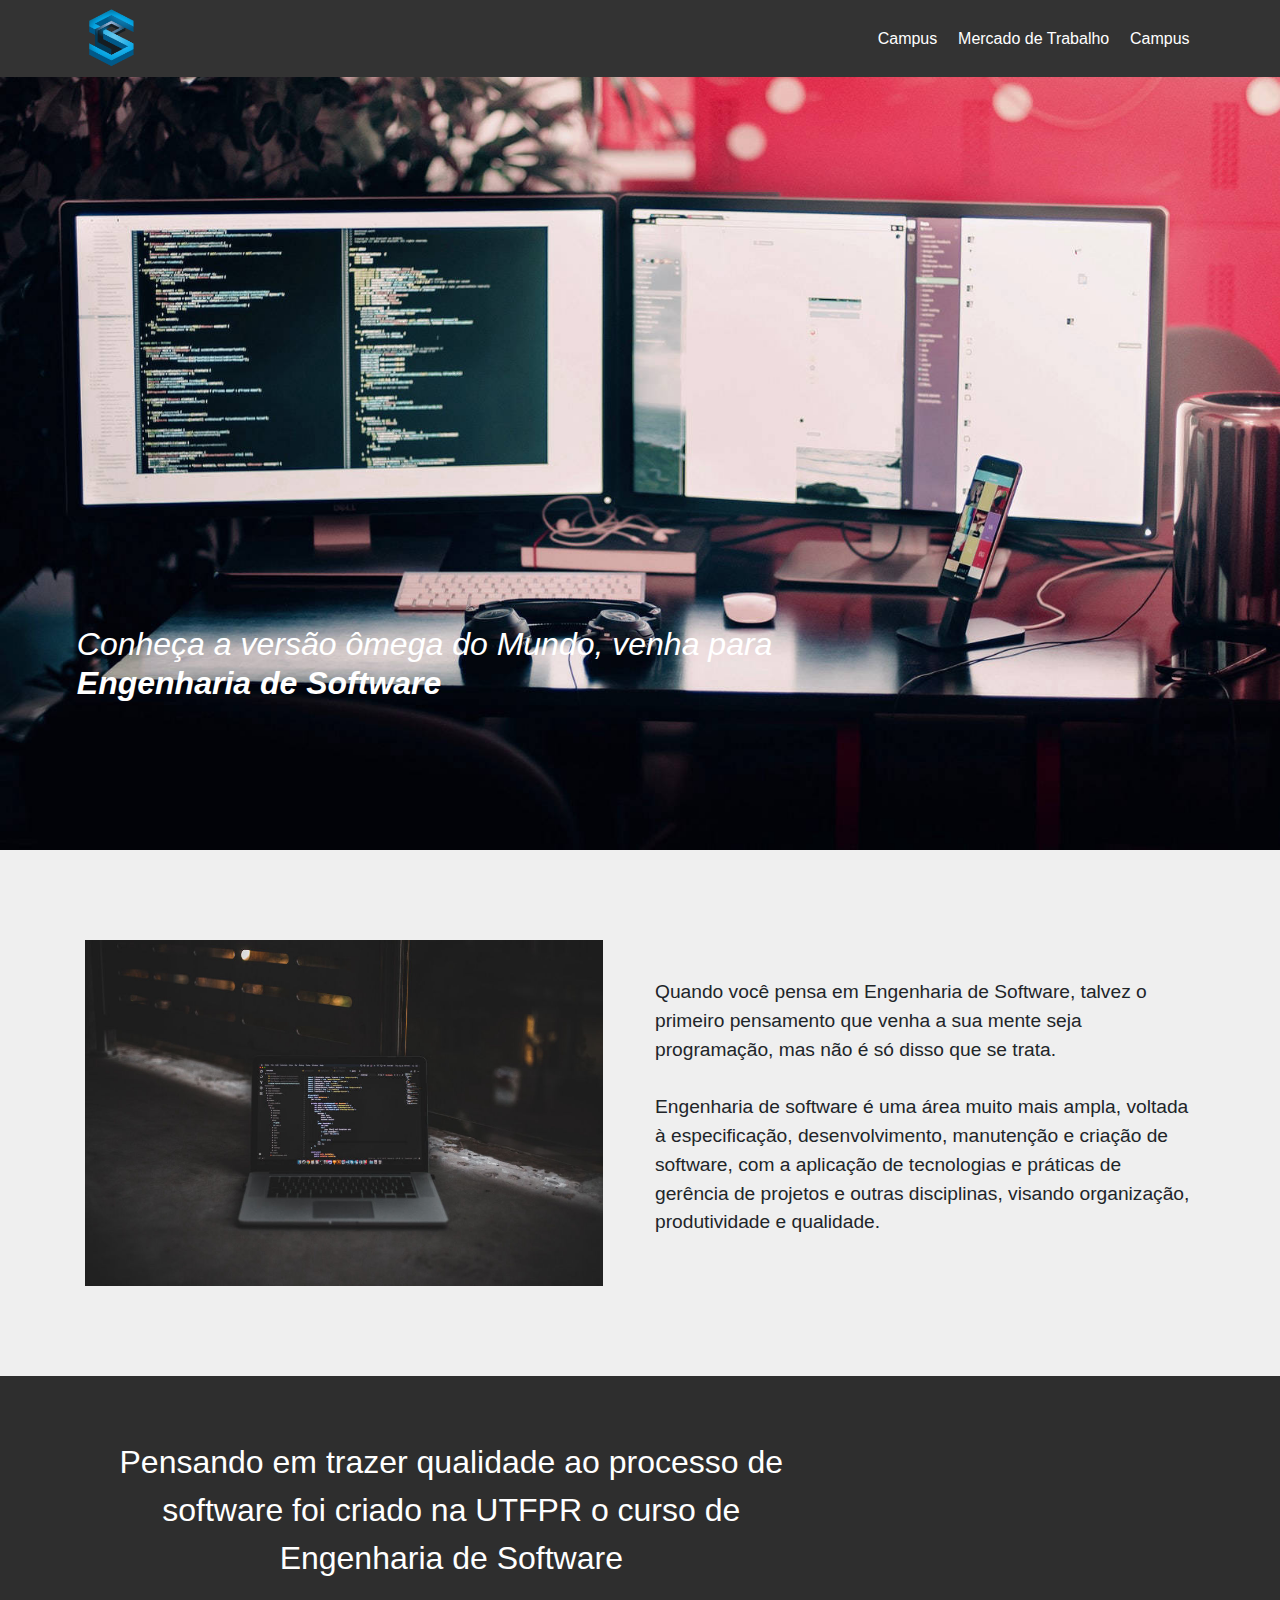
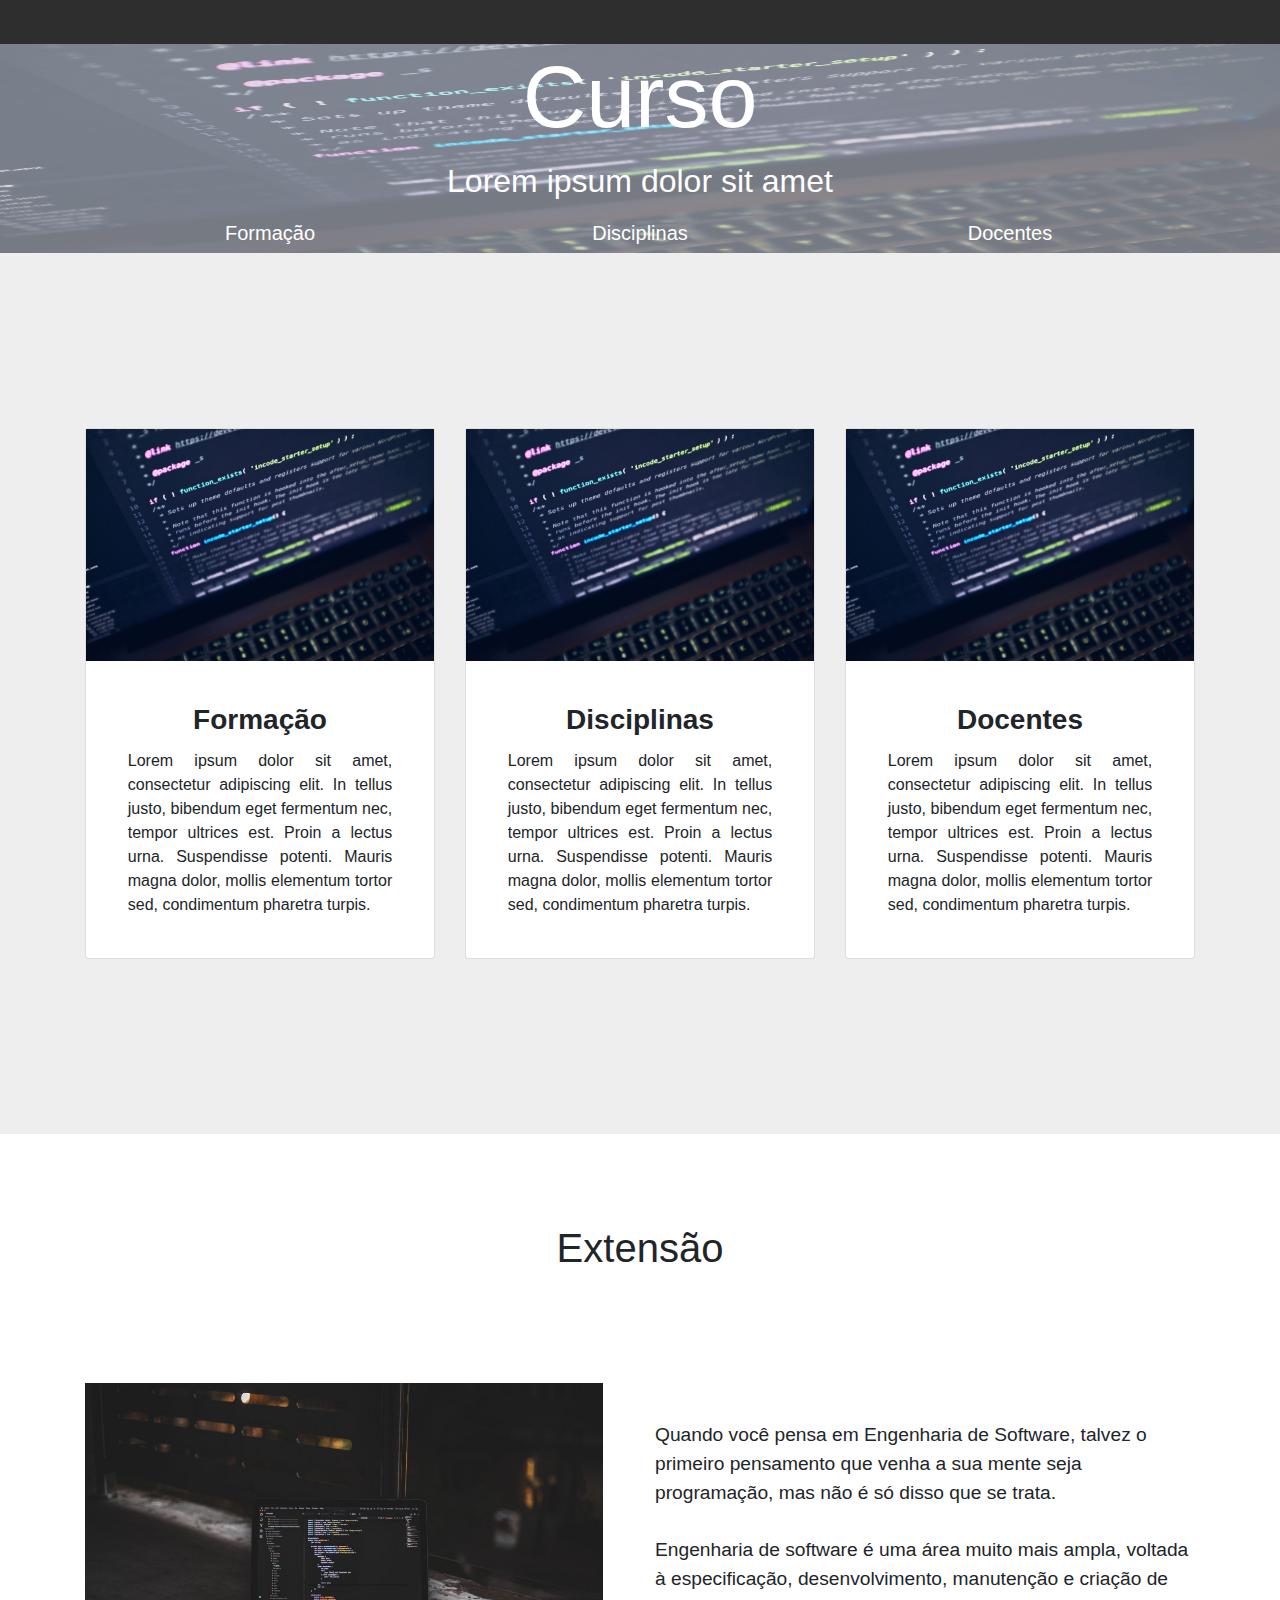
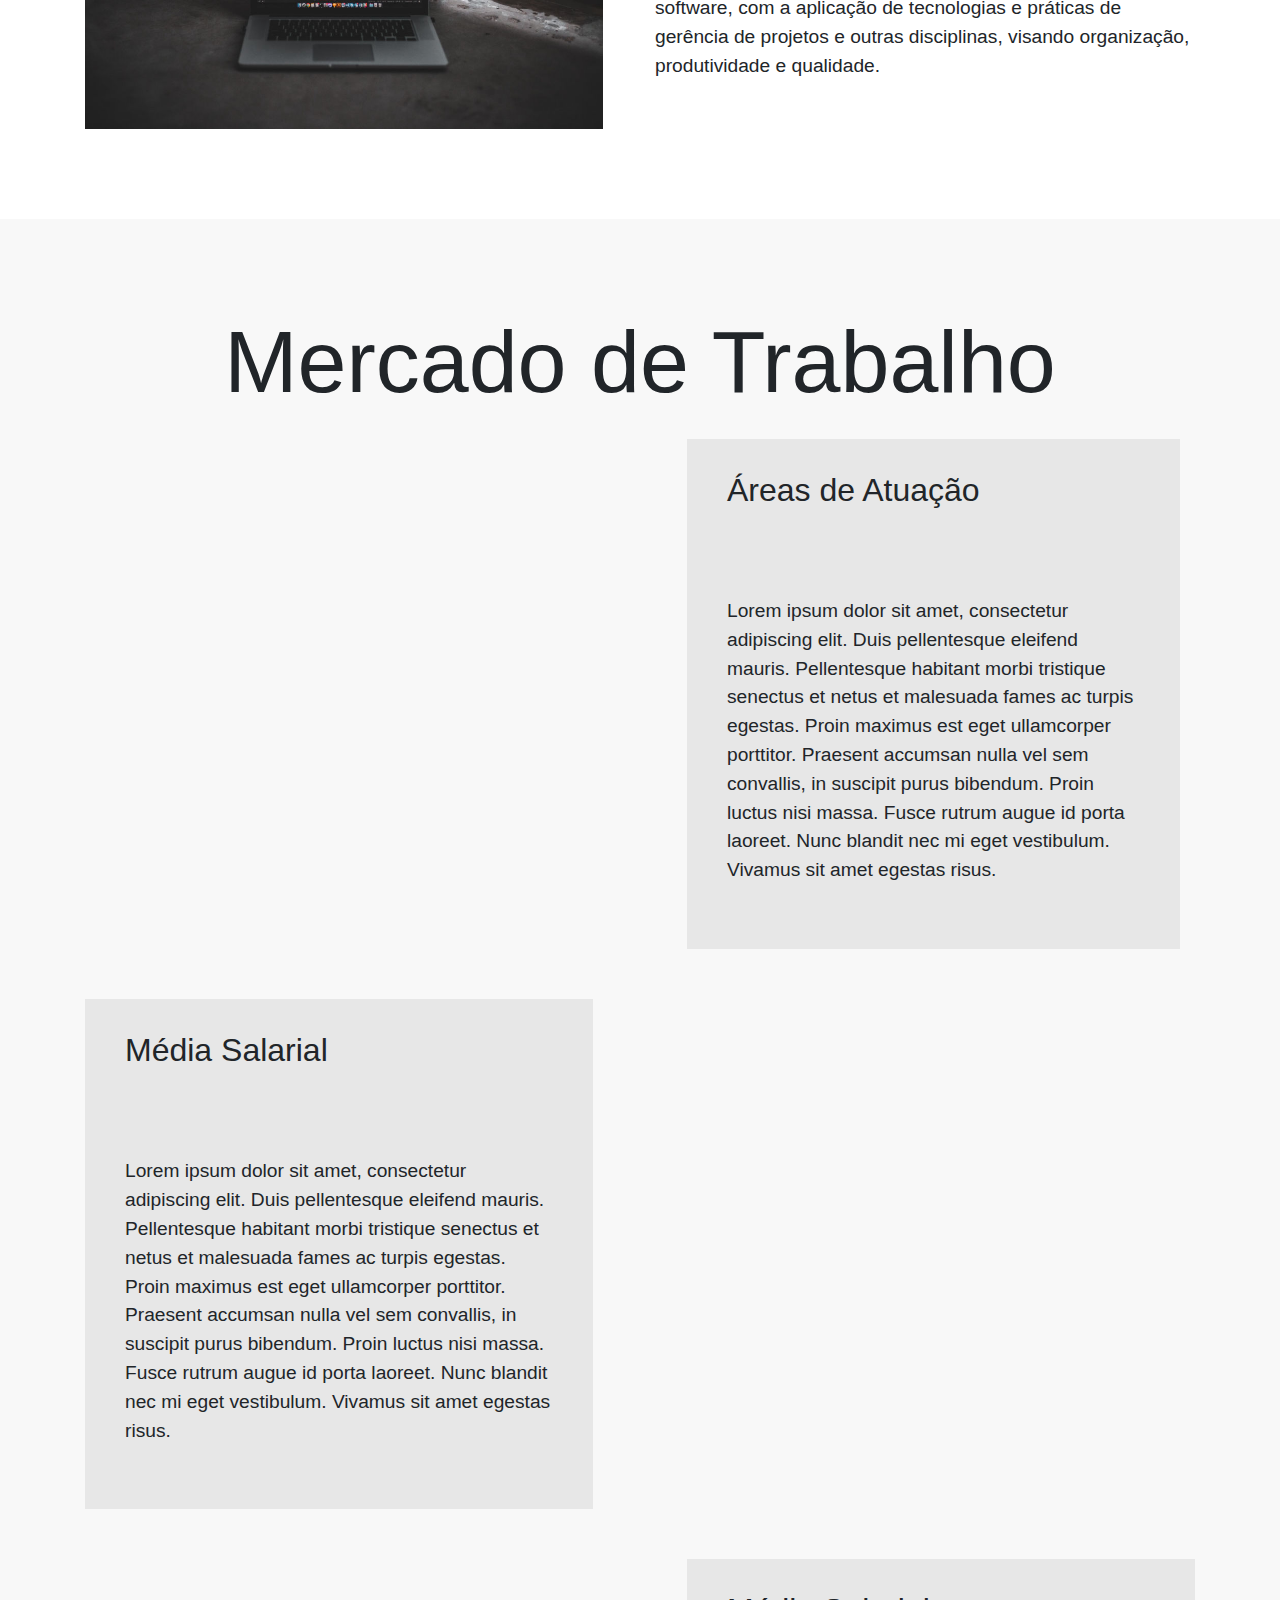
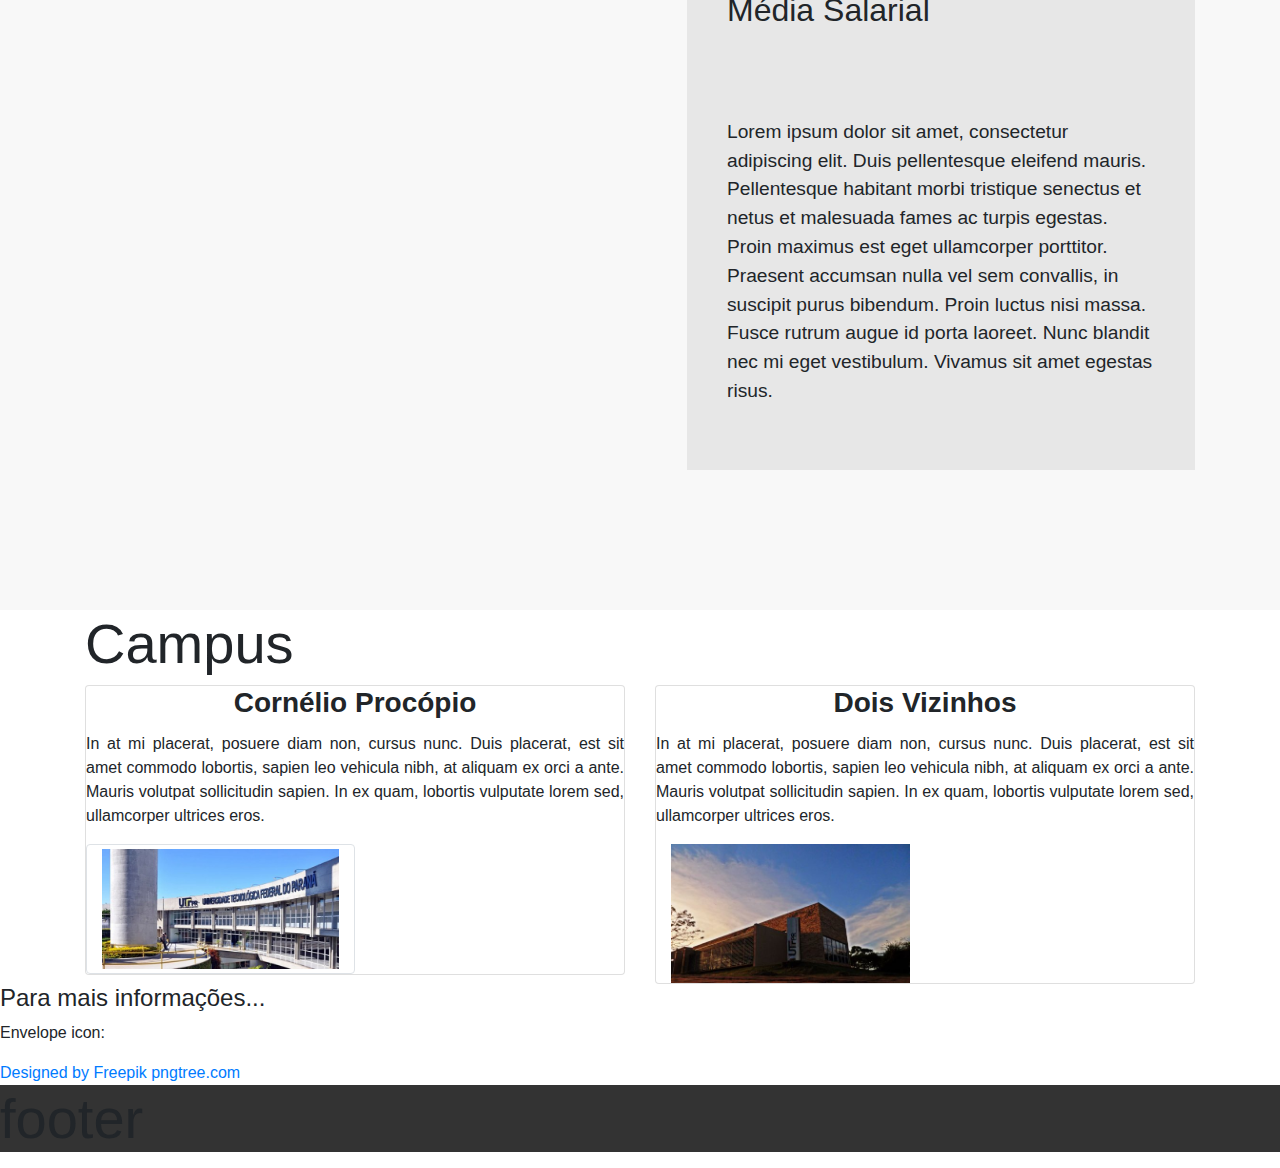
==== index.html @ 7314db16 "novo commit" ====
<!DOCTYPE html>
<html lang="pt-BR">

<head>
    <meta charset="UTF-8">
    <meta name="viewport" content="width=device-width, initial-scale=1.0">

    <title>Engenharia de Software</title>

    <link rel="stylesheet" href="css/style.css">

    <!-- Latest compiled and minified CSS -->
    <link rel="stylesheet" href="https://maxcdn.bootstrapcdn.com/bootstrap/4.1.0/css/bootstrap.min.css">

    <!-- jQuery library -->
    <script src="https://ajax.googleapis.com/ajax/libs/jquery/3.3.1/jquery.min.js"></script>

    <!-- Popper JS -->
    <script src="https://cdnjs.cloudflare.com/ajax/libs/popper.js/1.14.0/umd/popper.min.js"></script>

    <!-- Latest compiled JavaScript -->
    <script src="https://maxcdn.bootstrapcdn.com/bootstrap/4.1.0/js/bootstrap.min.js"></script>
</head>

<body>

    <!-- navbar -->
    <section id="menu" class="menu cid-qRM06v9Y8h">
        <nav class="navbar navbar-expand beta-menu navbar-dropdown align-items-center navbar-fixed-top navbar-toggleable-sm navbar-short color">
            <div class="menu-logo">
                <div class="navbar-brand">
                    <span class="navbar-logo">
                        <a href="#">
                            <img src="imagens/logo_software.png" alt="logo" style="height: 3.8rem">
                        </a>
                    </span>
                </div>
            </div>

            <div class="collapse navbar-collapse">
                <ul class="navbar-nav nav-dropdown nav-right" data-app-modern-menu="true">
                    <li class="nav-item">
                        <a class="nav-link link text-white display-4" href="#">Campus</a>
                    </li>

                    <li class="nav-item">
                        <a class="nav-link link text-white display-4" href="#">Mercado de Trabalho</a>
                    </li>
                    <li class="nav-item">
                        <a class="nav-link link text-white display-4" href="#">Campus</a>
                    </li>
                </ul>
            </div>


        </nav>
    </section>



    <!-- header com imagem -->
    <section>
        <div class="carousel-inner">
            <div class="carousel-item active">
                <img id="topo" class="img-responsive" src="imagens/mbr-1626x1080.jpg" alt="img-header">

                <div class="carousel-caption text-white textt-left">
                    <h2 style="font-style:italic">Conheça a versão ômega do Mundo, venha para
                        <br>
                        <strong>Engenharia de Software</strong>
                    </h2>
                </div>
            </div>
        </div>
    </section>


    <!-- Explicando o que é Engenharia de Software -->

    <section class="cid-qRMWwdGuLU">
        <div class="container">
            <div class="row">
                <div class="col-sm-6">
                    <div class="media-container-row" style="width: 100%; padding-right:4%;">
                        <img src="imagens/mbr-3-1014x676.jpg" alt="img-comp">
                    </div>
                </div>

                <div class="col-sm-6">
                    <div class="media-content display-7" style="margin-top:7%;">
                        <p>
                            Quando você pensa em Engenharia de Software, talvez o primeiro pensamento que venha a sua mente seja programação, mas não
                            é só disso que se trata.
                            <br>
                            <br> Engenharia de software é uma área muito mais ampla, voltada à especificação, desenvolvimento,
                            manutenção e criação de software, com a aplicação de tecnologias e práticas de gerência de projetos
                            e outras disciplinas, visando organização, produtividade e qualidade.
                        </p>
                    </div>
                </div>
            </div>
        </div>
    </section>

    <section class="article cid-qRNW01Pfbo">
        <div class="container">
            <div class="inner-container" style="width: 66%">

                <div class="section-text align-center display-5">
                    Pensando em trazer qualidade ao processo de software foi criado na UTFPR o curso de Engenharia de Software
                </div>

            </div>
        </div>
    </section>

    <section style="z-index: 0; position: relative; background-image: none; background-attachment: scroll; background-size: auto auto;">
        <div class="mbr-overlay">
            <img class="img-opacity" src="imagens/mbr-1014x676.jpg" alt="" style="height: 100%">
        </div>
        <div class="container">
            <div class="media-container">
                <div class="col-md-12 align-center">
                    <div style="color:#ffffff">

                        <h1 class="display-2">Curso</h1>

                        <p class="display-5">Lorem ipsum dolor sit amet</p>

                        <div class="row icons-media-container">
                            <div class="icon-block col-sm-4">
                                <h5>Formação</h5>
                            </div>
                            <div class="icon-block col-sm-4">
                                <h5>Disciplinas</h5>
                            </div>
                            <div class="icon-block col-sm-4">
                                <h5>Docentes</h5>
                            </div>
                        </div>
                    </div>
                </div>
            </div>
        </div>
    </section>

    <section>
        <div class="container">
            <div class="row">
                <div class="col-lg-4">
                    <div class="card shadow margem">
                        <img class="img-responsive" src="imagens/mbr-1014x676.jpg" alt="">
                        <div class="text-card">
                            <h3 class="card-title">Formação</h3>
                            <p class="card-text">Lorem ipsum dolor sit amet, consectetur adipiscing elit. In tellus justo, bibendum eget fermentum
                                nec, tempor ultrices est. Proin a lectus urna. Suspendisse potenti. Mauris magna dolor, mollis
                                elementum tortor sed, condimentum pharetra turpis.
                            </p>
                        </div>
                    </div>
                </div>

                <div class="col-lg-4">
                    <div class="card shadow margem">
                        <img class="img-responsive" src="imagens/mbr-1014x676.jpg" alt="">
                        <div class="text-card">
                            <h3 class="card-title">Disciplinas</h3>
                            <p class="card-text">Lorem ipsum dolor sit amet, consectetur adipiscing elit. In tellus justo, bibendum eget fermentum
                                nec, tempor ultrices est. Proin a lectus urna. Suspendisse potenti. Mauris magna dolor, mollis
                                elementum tortor sed, condimentum pharetra turpis.
                            </p>
                        </div>

                    </div>
                </div>

                <div class="col-lg-4">
                    <div class="card shadow margem">
                        <img class="img-responsive" src="imagens/mbr-1014x676.jpg" alt="">
                        <div class="text-card">
                            <h3 class="card-title">Docentes</h3>
                            <p class="card-text">Lorem ipsum dolor sit amet, consectetur adipiscing elit. In tellus justo, bibendum eget fermentum
                                nec, tempor ultrices est. Proin a lectus urna. Suspendisse potenti. Mauris magna dolor, mollis
                                elementum tortor sed, condimentum pharetra turpis.
                            </p>
                        </div>
                    </div>
                </div>
            </div>
        </div>
    </section>



    <section class="cid-qRMWwdGuLU" style="background-color: #ffffff">
        <div class="container">
            <div class="display-4 text-center" style="margin-bottom: 10%;">
                <h1>Extensão</h1>
            </div>
            <div class="row">
                <div class="col-sm-6">
                    <div class="media-container-row" style="width: 100%; padding-right:4%;">
                        <img src="imagens/mbr-3-1014x676.jpg" alt="img-comp">
                    </div>
                </div>

                <div class="col-sm-6">
                    <div class="media-content display-7" style="margin-top:7%;">
                        <p>
                            Quando você pensa em Engenharia de Software, talvez o primeiro pensamento que venha a sua mente seja programação, mas não
                            é só disso que se trata.
                            <br>
                            <br> Engenharia de software é uma área muito mais ampla, voltada à especificação, desenvolvimento,
                            manutenção e criação de software, com a aplicação de tecnologias e práticas de gerência de projetos
                            e outras disciplinas, visando organização, produtividade e qualidade.
                        </p>
                    </div>
                </div>
            </div>
        </div>
    </section>

    <section class="cid-qRQT9hnCCl">
        <div class="container align-center">
            <h2 class="mbr-section-title pb-3 display-2">
                Mercado de Trabalho
            </h2>
            <div class="container timelines-container">
                <div class="row timeline-element reverse separline">
                    <div class="col-xg-12 col-md-6 align-left">
                        <div class="timeline-text-content">
                            <h4 class="pb-3 display-5">Áreas de Atuação</h4>
                        </div>
                        <div class="timeline-text-content">
                            <p class="pb-3 display-7">Lorem ipsum dolor sit amet, consectetur adipiscing elit. Duis pellentesque eleifend mauris. Pellentesque
                                habitant morbi tristique senectus et netus et malesuada fames ac turpis egestas. Proin maximus
                                est eget ullamcorper porttitor. Praesent accumsan nulla vel sem convallis, in suscipit purus
                                bibendum. Proin luctus nisi massa. Fusce rutrum augue id porta laoreet. Nunc blandit nec
                                mi eget vestibulum. Vivamus sit amet egestas risus.</p>
                        </div>
                    </div>
                </div>
            </div>
            <div class="row timeline-element separline">
                <div class="col-xg-12 col-md-6 align-left">
                    <div class="timeline-text-content">
                        <h4 class="pb-3 display-5">Média Salarial</h4>
                    </div>
                    <div class="timeline-text-content">
                        <p class="pb-3 display-7">Lorem ipsum dolor sit amet, consectetur adipiscing elit. Duis pellentesque eleifend mauris. Pellentesque
                            habitant morbi tristique senectus et netus et malesuada fames ac turpis egestas. Proin maximus
                            est eget ullamcorper porttitor. Praesent accumsan nulla vel sem convallis, in suscipit purus
                            bibendum. Proin luctus nisi massa. Fusce rutrum augue id porta laoreet. Nunc blandit nec mi eget
                            vestibulum. Vivamus sit amet egestas risus.</p>
                    </div>
                </div>
            </div>
            <div class="row timeline-element reverse">
                <div class="col-xg-12 col-md-6 align-left">
                    <div class="timeline-text-content">
                        <h4 class="pb-3 display-5">Média Salarial</h4>
                    </div>
                    <div class="timeline-text-content">
                        <p class="pb-3 display-7">Lorem ipsum dolor sit amet, consectetur adipiscing elit. Duis pellentesque eleifend mauris. Pellentesque
                            habitant morbi tristique senectus et netus et malesuada fames ac turpis egestas. Proin maximus
                            est eget ullamcorper porttitor. Praesent accumsan nulla vel sem convallis, in suscipit purus
                            bibendum. Proin luctus nisi massa. Fusce rutrum augue id porta laoreet. Nunc blandit nec mi eget
                            vestibulum. Vivamus sit amet egestas risus.</p>
                    </div>
                </div>
            </div>

        </div>
    </section>


    <!-- Local de oferta -->
    <div class="container center-block">
        <!-- colocar endereços e uma foto dos campos -->
        <h3 class="display-4">Campus</h3>

        <div class="row">
            <div class="col-md-6">
                <div class="card shadow">

                    <h3 class="card-title">Cornélio Procópio</h3>
                    <p class="card-text">
                        In at mi placerat, posuere diam non, cursus nunc. Duis placerat, est sit amet commodo lobortis, sapien leo vehicula nibh,
                        at aliquam ex orci a ante. Mauris volutpat sollicitudin sapien. In ex quam, lobortis vulputate lorem
                        sed, ullamcorper ultrices eros.
                    </p>
                    <img class="col-md-6 img-thumbnail" src="imagens/utfpr_cp.jpg" alt="Cornélio Procópio">
                </div>
            </div>


            <div class="col-md-6">
                <div class="card shadow">

                    <h3 class="card-title">Dois Vizinhos</h3>
                    <p class="card-text">
                        In at mi placerat, posuere diam non, cursus nunc. Duis placerat, est sit amet commodo lobortis, sapien leo vehicula nibh,
                        at aliquam ex orci a ante. Mauris volutpat sollicitudin sapien. In ex quam, lobortis vulputate lorem
                        sed, ullamcorper ultrices eros.
                    </p>

                    <img class="col-md-6 img-responsive" src="imagens/resize-500x292_bloco-k-2.jpg" alt="Dois Vizinhos">
                </div>
            </div>
        </div>
    </div>

    <!-- Contato -->
    <div>
        <h4>Para mais informações...</h4>
        <!-- Adicionar fones, redes sociais do campus -->
        <p>Envelope icon:
            <span class="glyphicon glyphicon-envelope"></span>
        </p>
    </div>

    <div>
        <a href='https://br.freepik.com/vetores-gratis/colegio-icon-set_1024606.htm'>Designed by Freepik</a>
        <a href="https://pngtree.com">pngtree.com</a>
    </div>
    <footer>
        <p class="display-4">footer</p>
    </footer>
</body>

</html>
---- css/style.css ----
html, body{
    height: auto;
    min-height: 100vh;
    font-family: 'Rubik', sans-serif;
}
body{
    font-style: normal;
    line-height: 1.5px;
}


div img{
    width: 100%;
}

div.carousel-caption{
    bottom: 120px;
    left: 6%;
    padding-top: 20px;
    padding-bottom: 20px;
    color: #fff;
    text-align: left;
}

/* nav-bar */

.cid-qRM06v9Y8h .navbar {
    background: #333333;
    transition: none;
    min-height: 77px;
    padding: .5rem 0;
}

.navbar-dropdown.navbar-fixed-top {
    position: fixed;
}

.navbar-dropdown {
    left: 0;
    padding: 0;
    position: absolute;
    right: 0;
    top: 0;
    transition: all 0.45s ease;
    z-index: 1030;
    background: #282828;
}

.cid-qRM06v9Y8h a{
font-style: normal;
}

.menu .navbar-toggleable-sm .navbar-colapase{
    display: -webkit-flex !important;
}

div.menu-logo{
    left: 1rem;
}

.cid-qRM06v9Y8h .menu-logo {
    flex-shrink: 0;
}

.cid-qRM06v9Y8h .menu-logo {
    margin-right: auto;
}

.cid-qRM06v9Y8h .menu-logo .navbar-brand {
    display: flex;
    margin-left: 5rem;
    padding: 0;
    transition: padding .2s;
    min-height: 3.8rem;
    align-items: center;
}

.menu .navbar-brand {
    display: -webkit-flex;
}

section{
    background-position: 50% 50%;
    background-repeat: no-repeat;
    background-size: cover
}

section, .container .container-fluid{
    position: relative;
    word-wrap: break-word;
}

section{
    background-color: #eeeeee;
}


.navbar-dropdown .navbar-logo{
    margin-right: 0.8rem;
}

.cid-qRM06v9Y8h .navbar-toggleable-sm .navbar-collapse {
    justify-content: flex-end;
    -webkit-justify-content: flex-end;
    padding-right: 5rem;
    width: auto;
}

.cid-qRM06v9Y8h .nav-item a {
    display: flex;
    align-items: center;
    justify-content: center;
    padding: 0.7rem 0 !important;
    margin: 0rem .65rem !important;
}

ul .display-4 {
    font-family: 'Rubik', sans-serif;
    font-size: 1rem;
}
.nav-dropdown .link {
    margin: .667em 1.667em;
    font-weight: 500;
    padding: 0;
    transition: color .2s ease-in-out;
}

a, a:hover{
    text-decoration: none;
}

a{
    cursor: pointer;
}


li a{
    font-style: normal;
    font-weight: 400;
}

/* fim navbar */

/* section o que é engenharia */

.cid-qRMWwdGuLU {
    padding-top: 90px;
    padding-bottom: 90px;
    background-color: #efefef;
}

.display-7 {
    font-family: 'Rubik', sans-serif;
    font-size: 1.2rem;
}
/*  */

.cid-qRNW01Pfbo {
    padding-top: 30px;
    padding-bottom: 30px;
    background-color: #2e2e2e;
}

.cid-qRNW01Pfbo .section-text {
    padding: 2rem 0;
}

div.inner-container{
    color: #ffffff;
}
.align-center{
    text-align: center;
}

section .article{
    height: auto;
}

div .display-5 {
    font-family: 'Rubik', sans-serif;
    font-size: 2rem;
}

/*  */

.mbr-overlay {
    background-color: #000;
    bottom: 0;
    left: 0;
    opacity: .5;
    position: absolute;
    right: 0;
    top: 0;
    z-index: 0;
}

div .display-1 {
    font-family: 'Rubik', sans-serif;
    font-size: 4.25rem;
    font-weight: 400;
}


.img-opacity{
    opacity: 0.9; 
    background-color: rgb(15, 118, 153);
}

/* Mercado de trabalho */

.cid-qRQT9hnCCl {
    padding-top: 90px;
    padding-bottom: 90px;
    background-color: #f8f8f8;
}

.display-2 {
    font-family: 'Open Sans', sans-serif;
    font-size: 4rem;
}

.mbr-section-title {
    font-style: normal;
    line-height: 1.2;
}

.pb-3, .py-3 {
    padding-bottom: 1rem !important;
}

.container {
    width: 100%;
    padding-right: 15px;
    padding-left: 15px;
    margin-right: auto;
    margin-left: auto;
}

.cid-qRQT9hnCCl .reverse {
    flex-direction: row-reverse;
    -webkit-flex-direction: row-reverse;
}
.cid-qRQT9hnCCl .timeline-element {
    margin-bottom: 50px;
    position: relative;
    word-wrap: break-word;
    word-break: break-word;
    display: -webkit-flex;
    flex-direction: row;
    -webkit-flex-direction: row;
}

.cid-qRQT9hnCCl .reverse .timeline-text-content {
    margin-left: 2rem;
    margin-right: 0;
}
.cid-qRQT9hnCCl .timeline-text-content {
    padding: 2rem 2.5rem;
    background: #e7e7e7;
    margin-right: 2rem;
    transition: all .4s;
}

.cid-qRQT9hnCCl .reverse {
    flex-direction: row-reverse;
    -webkit-flex-direction: row-reverse;
        flex-direction: row-reverse;
}
.align-left {
    text-align: left;
}

div.dropdown-menu{
    background-color: #f0f0fa;
}

div.dropdown-menu a{
    font-size: 15px;
}

div.text-card{
    padding: 7%;
    margin: 5%;
}

div.margem{
    margin-top: 50%;
    margin-bottom: 50%;
}

h3.card-title{
    text-align: center;
    font-weight: 600;
}

p.card-text{
    text-align: justify
}




footer{
    background: #333333;
    width: 100%;
    height: 50%;
  margin: 0;  
}
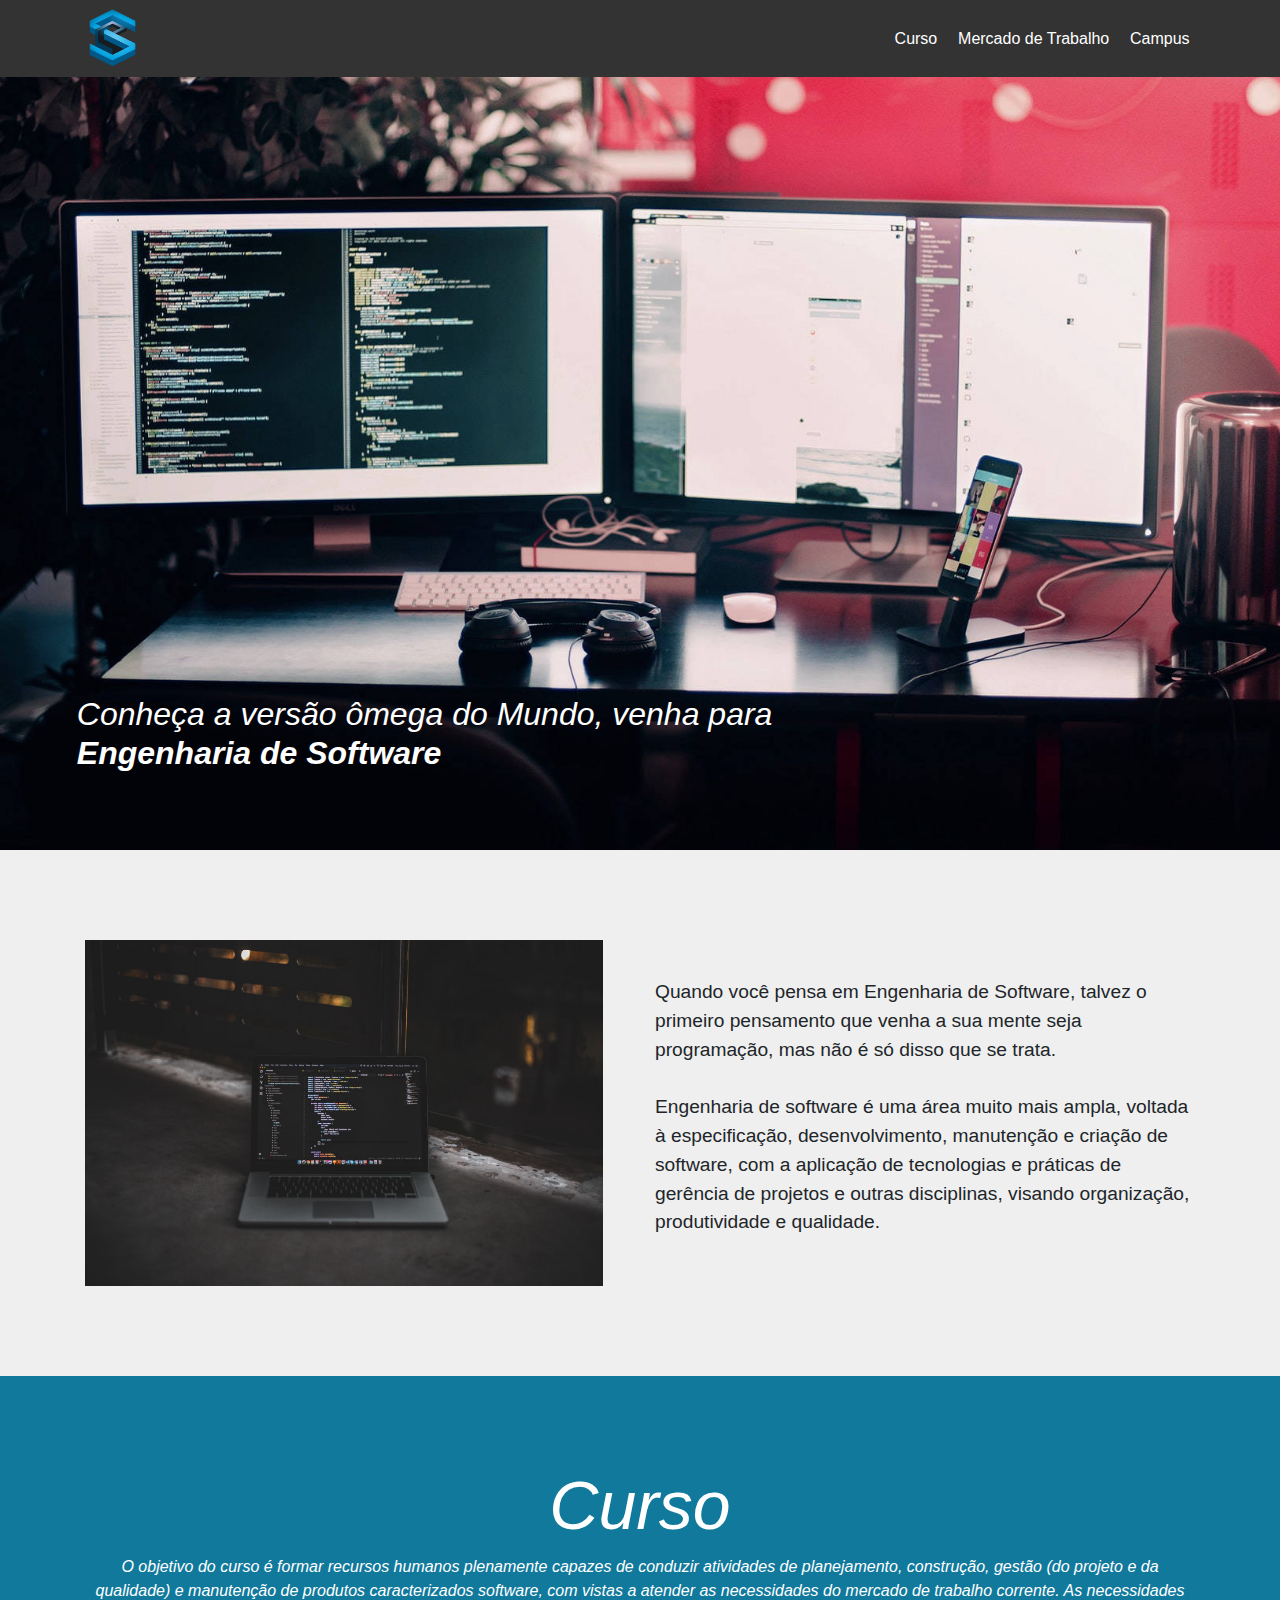
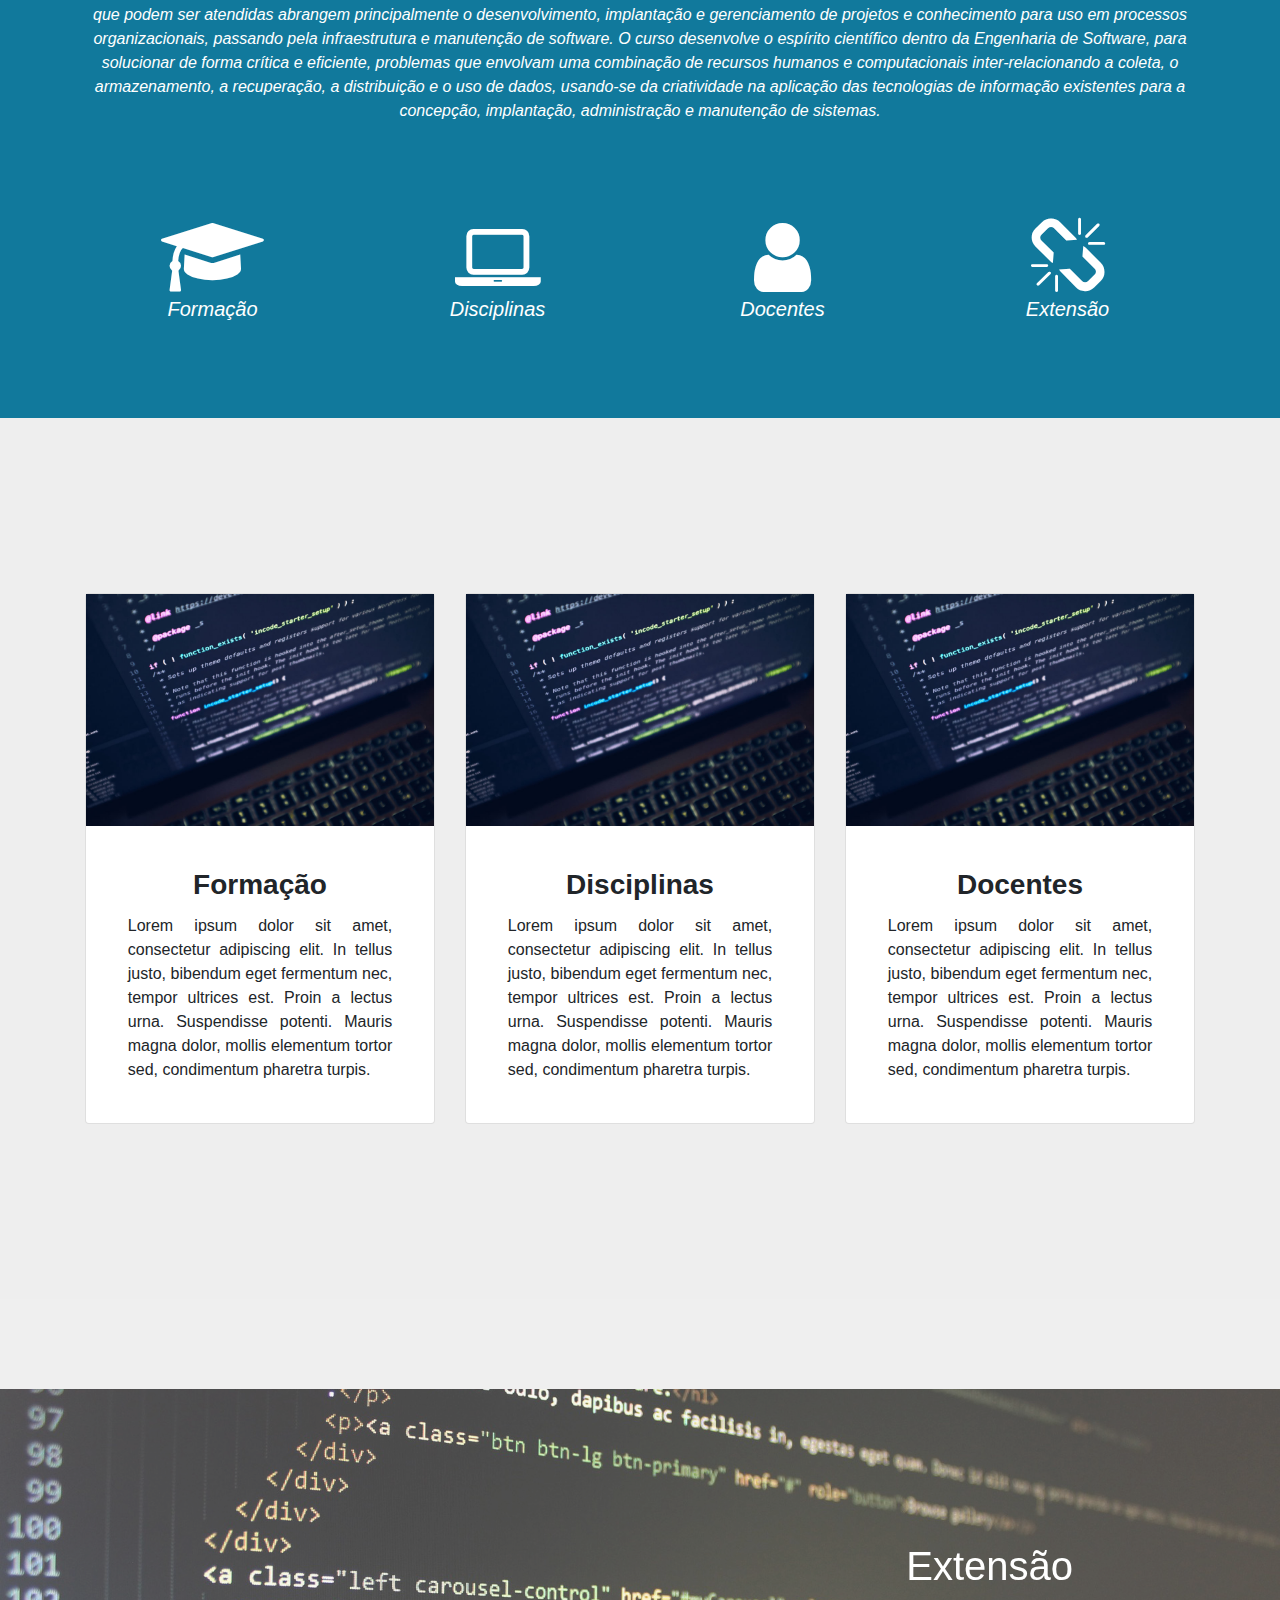
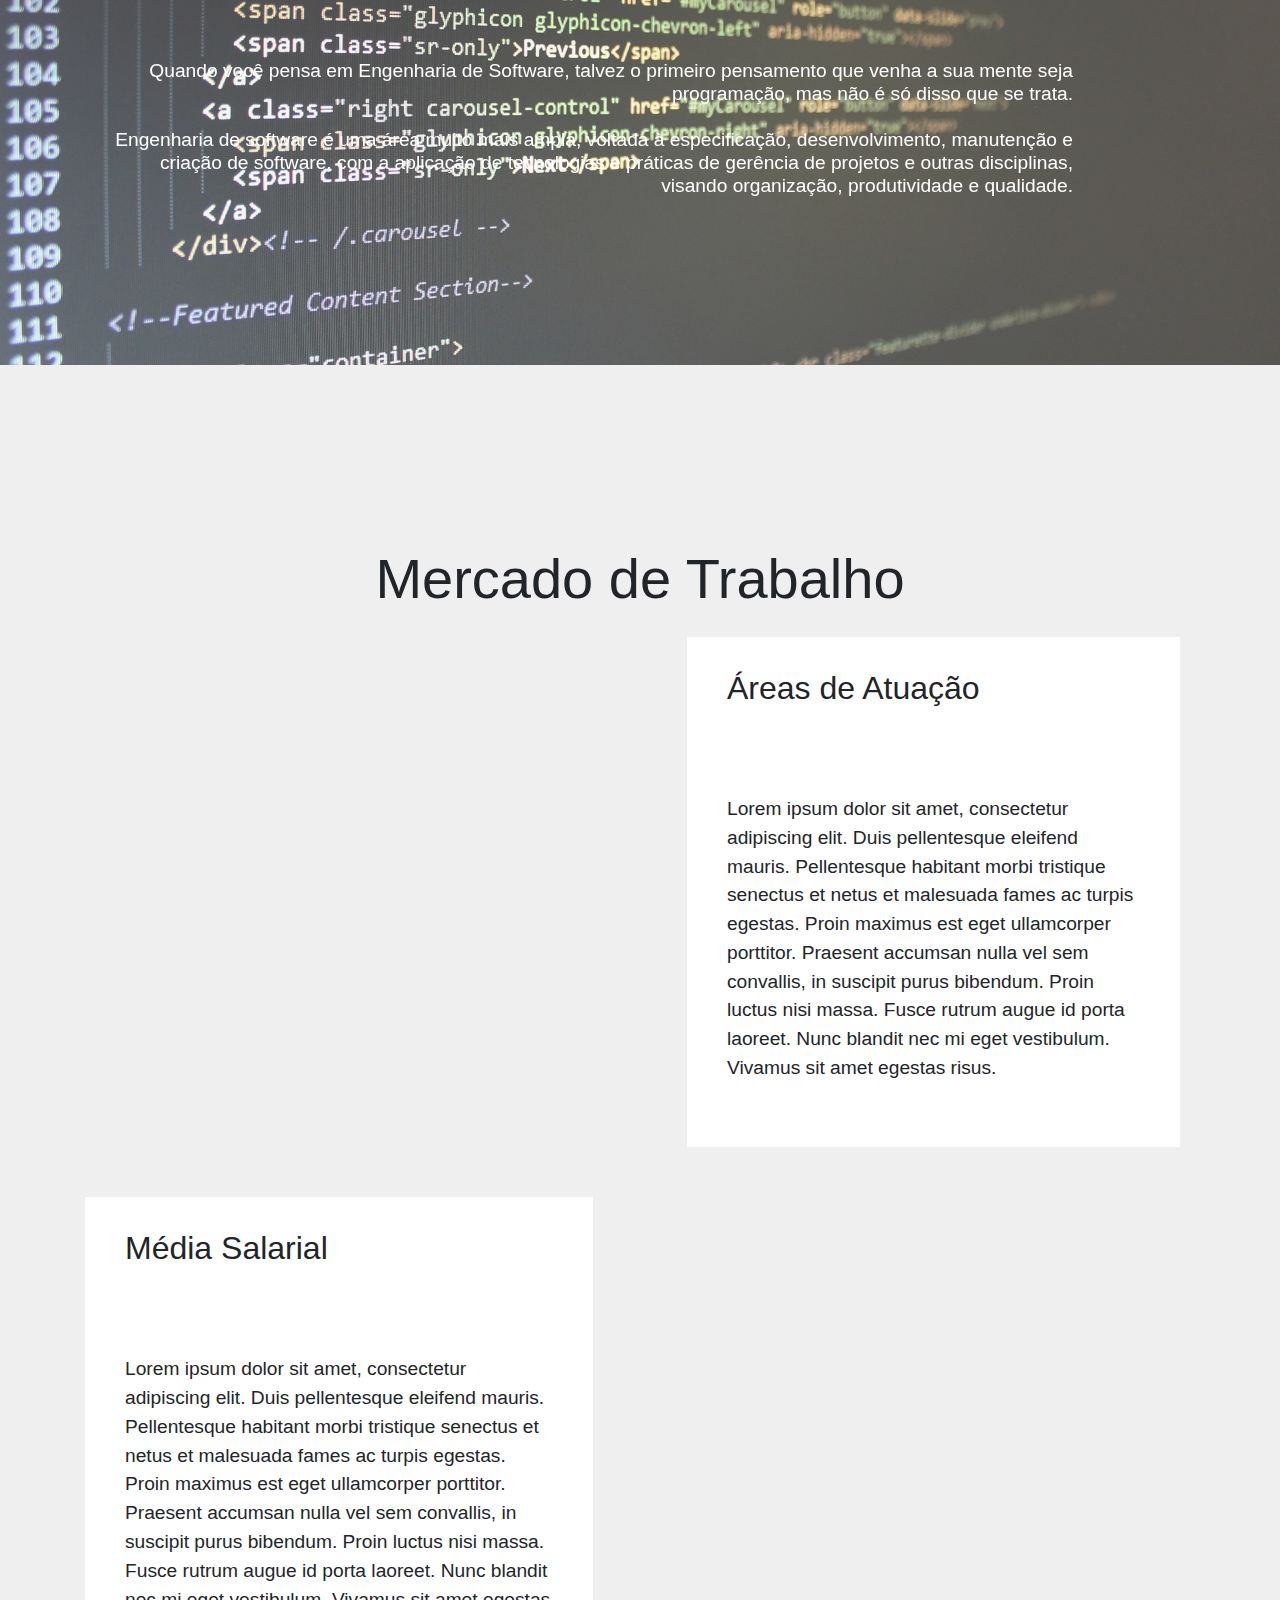
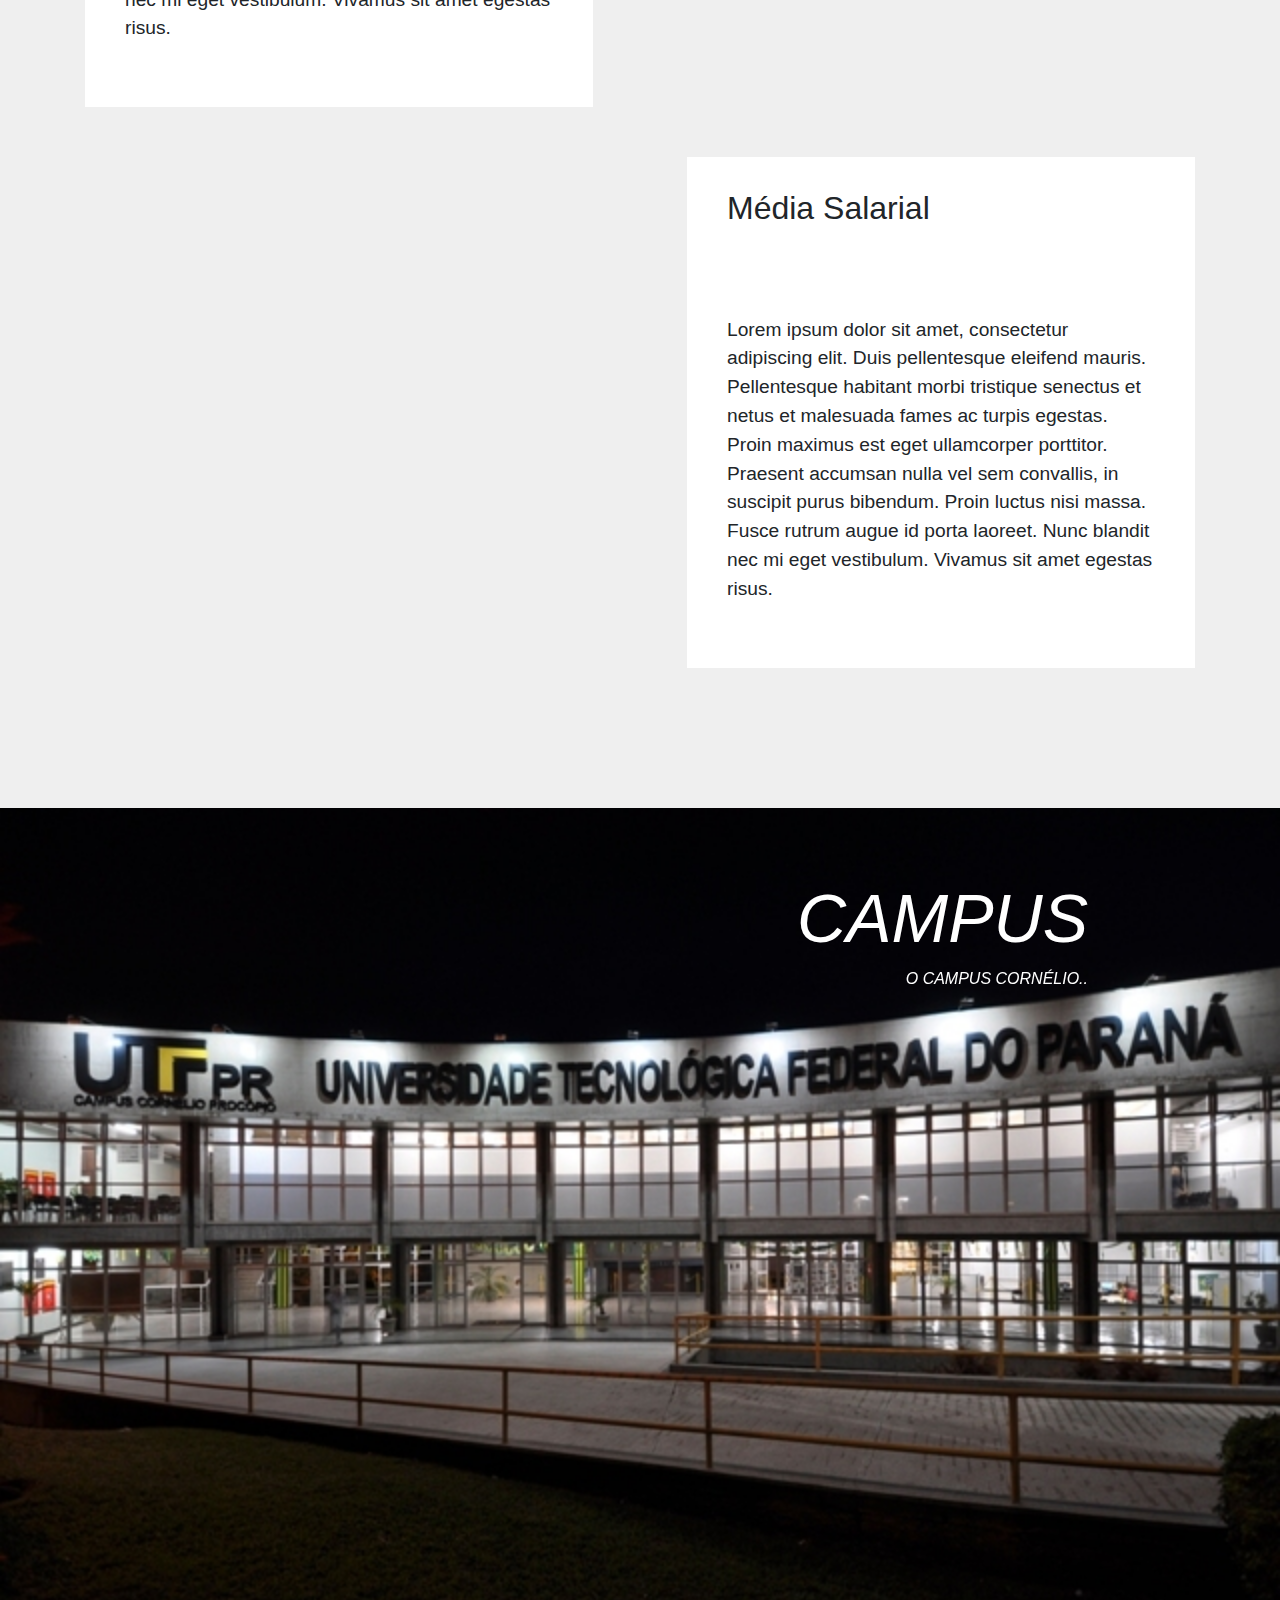
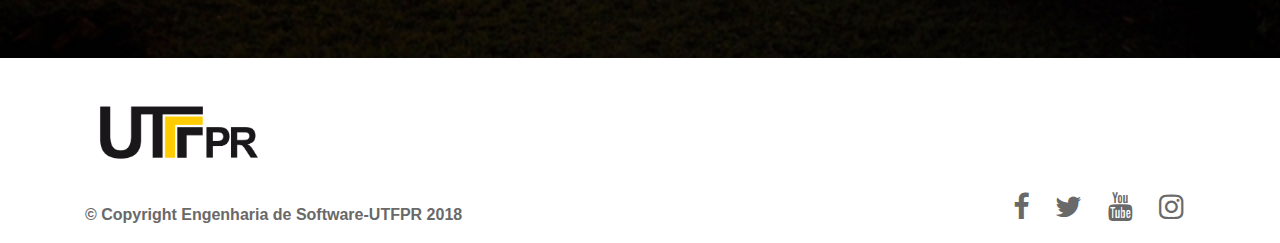
==== commit b3a1dfcb: "Novo commit" ====
--- a/index.html
+++ b/index.html
@@ -20,6 +20,8 @@
 
     <!-- Latest compiled JavaScript -->
     <script src="https://maxcdn.bootstrapcdn.com/bootstrap/4.1.0/js/bootstrap.min.js"></script>
+
+    <link rel="stylesheet" href="https://cdnjs.cloudflare.com/ajax/libs/font-awesome/4.7.0/css/font-awesome.min.css">
 </head>
 
 <body>
@@ -31,7 +33,7 @@
                 <div class="navbar-brand">
                     <span class="navbar-logo">
                         <a href="#">
-                            <img src="imagens/logo_software.png" alt="logo" style="height: 3.8rem">
+                            <img src="imagens/logo_software.png" alt="logo" style="width: 4rem; height: 3.8rem">
                         </a>
                     </span>
                 </div>
@@ -40,7 +42,7 @@
             <div class="collapse navbar-collapse">
                 <ul class="navbar-nav nav-dropdown nav-right" data-app-modern-menu="true">
                     <li class="nav-item">
-                        <a class="nav-link link text-white display-4" href="#">Campus</a>
+                        <a class="nav-link link text-white display-4" href="#">Curso</a>
                     </li>
 
                     <li class="nav-item">
@@ -64,7 +66,7 @@
             <div class="carousel-item active">
                 <img id="topo" class="img-responsive" src="imagens/mbr-1626x1080.jpg" alt="img-header">
 
-                <div class="carousel-caption text-white textt-left">
+                <div class="carousel-caption text-white text-left">
                     <h2 style="font-style:italic">Conheça a versão ômega do Mundo, venha para
                         <br>
                         <strong>Engenharia de Software</strong>
@@ -102,42 +104,48 @@
         </div>
     </section>
 
-    <section class="article cid-qRNW01Pfbo">
-        <div class="container">
-            <div class="inner-container" style="width: 66%">
-
-                <div class="section-text align-center display-5">
-                    Pensando em trazer qualidade ao processo de software foi criado na UTFPR o curso de Engenharia de Software
-                </div>
-
-            </div>
-        </div>
-    </section>
-
-    <section style="z-index: 0; position: relative; background-image: none; background-attachment: scroll; background-size: auto auto;">
-        <div class="mbr-overlay">
-            <img class="img-opacity" src="imagens/mbr-1014x676.jpg" alt="" style="height: 100%">
-        </div>
-        <div class="container">
-            <div class="media-container">
-                <div class="col-md-12 align-center">
-                    <div style="color:#ffffff">
-
-                        <h1 class="display-2">Curso</h1>
-
-                        <p class="display-5">Lorem ipsum dolor sit amet</p>
-
-                        <div class="row icons-media-container">
-                            <div class="icon-block col-sm-4">
-                                <h5>Formação</h5>
-                            </div>
-                            <div class="icon-block col-sm-4">
-                                <h5>Disciplinas</h5>
-                            </div>
-                            <div class="icon-block col-sm-4">
-                                <h5>Docentes</h5>
-                            </div>
-                        </div>
+
+    <section>
+        <div class="curso">
+            <div class="container">
+                <h1 class="display-1">Curso</h1>
+
+                <p>
+                    O objetivo do curso é formar recursos humanos plenamente capazes de conduzir atividades de planejamento, construção, gestão
+                    (do projeto e da qualidade) e manutenção de produtos caracterizados software, com vistas a atender as
+                    necessidades do mercado de trabalho corrente. As necessidades que podem ser atendidas abrangem principalmente
+                    o desenvolvimento, implantação e gerenciamento de projetos e conhecimento para uso em processos organizacionais,
+                    passando pela infraestrutura e manutenção de software. O curso desenvolve o espírito científico dentro
+                    da Engenharia de Software, para solucionar de forma crítica e eficiente, problemas que envolvam uma combinação
+                    de recursos humanos e computacionais inter-relacionando a coleta, o armazenamento, a recuperação, a distribuição
+                    e o uso de dados, usando-se da criatividade na aplicação das tecnologias de informação existentes para
+                    a concepção, implantação, administração e manutenção de sistemas.
+                </p>
+
+                <div class="row icons-media-container">
+                    <div class="icon-block col-sm-3">
+                        <a href="#">
+                            <i class="fa fa-graduation-cap"></i>
+                            <h5>Formação</h5>
+                        </a>
+                    </div>
+                    <div class="icon-block col-sm-3">
+                        <a href="#">
+                            <i class="fa fa-laptop"></i>
+                            <h5>Disciplinas</h5>
+                        </a>
+                    </div>
+                    <div class="icon-block col-sm-3">
+                        <a href="#">
+                            <i class="fa fa-user"></i>
+                            <h5>Docentes</h5>
+                        </a>
+                    </div>
+                    <div class="icon-block col-sm-3">
+                        <a href="#">
+                            <i class="fa fa-chain-broken"></i>
+                            <h5>Extensão</h5>
+                        </a>
                     </div>
                 </div>
             </div>
@@ -188,41 +196,40 @@
                 </div>
             </div>
         </div>
-    </section>
-
-
-
-    <section class="cid-qRMWwdGuLU" style="background-color: #ffffff">
-        <div class="container">
-            <div class="display-4 text-center" style="margin-bottom: 10%;">
-                <h1>Extensão</h1>
-            </div>
-            <div class="row">
-                <div class="col-sm-6">
-                    <div class="media-container-row" style="width: 100%; padding-right:4%;">
-                        <img src="imagens/mbr-3-1014x676.jpg" alt="img-comp">
-                    </div>
-                </div>
-
-                <div class="col-sm-6">
-                    <div class="media-content display-7" style="margin-top:7%;">
-                        <p>
-                            Quando você pensa em Engenharia de Software, talvez o primeiro pensamento que venha a sua mente seja programação, mas não
-                            é só disso que se trata.
-                            <br>
-                            <br> Engenharia de software é uma área muito mais ampla, voltada à especificação, desenvolvimento,
-                            manutenção e criação de software, com a aplicação de tecnologias e práticas de gerência de projetos
-                            e outras disciplinas, visando organização, produtividade e qualidade.
-                        </p>
-                    </div>
-                </div>
-            </div>
-        </div>
+        </div>
+    </section>
+
+
+
+    <section class="cid-qRMWwdGuLU">
+        <div class="carousel-inner">
+            <div class="carousel-item active">
+                <img id="topo" class="img-responsive" src="imagens/7334dd952929feff43170163c863e357.jpg" alt="" style="opacity:0.7">
+
+                <div class="carousel-caption text-white text-right">
+                    <div class="container">
+                        <div class="display-4" style="margin-bottom: 10%;">
+                            <h1>Extensão</h1>
+
+                            <div class="media-content display-7" style="margin-top:7%;">
+                                <p>
+                                    Quando você pensa em Engenharia de Software, talvez o primeiro pensamento que venha a sua mente seja programação, mas não
+                                    é só disso que se trata.
+                                    <br>
+                                    <br> Engenharia de software é uma área muito mais ampla, voltada à especificação, desenvolvimento,
+                                    manutenção e criação de software, com a aplicação de tecnologias e práticas de gerência
+                                    de projetos e outras disciplinas, visando organização, produtividade e qualidade.
+                                </p>
+
+                        </div>
+                    </div>
+                </div>
+            </div>
     </section>
 
     <section class="cid-qRQT9hnCCl">
         <div class="container align-center">
-            <h2 class="mbr-section-title pb-3 display-2">
+            <h2 class="mbr-section-title pb-3 display-4">
                 Mercado de Trabalho
             </h2>
             <div class="container timelines-container">
@@ -275,56 +282,40 @@
 
 
     <!-- Local de oferta -->
-    <div class="container center-block">
-        <!-- colocar endereços e uma foto dos campos -->
-        <h3 class="display-4">Campus</h3>
-
-        <div class="row">
-            <div class="col-md-6">
-                <div class="card shadow">
-
-                    <h3 class="card-title">Cornélio Procópio</h3>
-                    <p class="card-text">
-                        In at mi placerat, posuere diam non, cursus nunc. Duis placerat, est sit amet commodo lobortis, sapien leo vehicula nibh,
-                        at aliquam ex orci a ante. Mauris volutpat sollicitudin sapien. In ex quam, lobortis vulputate lorem
-                        sed, ullamcorper ultrices eros.
-                    </p>
-                    <img class="col-md-6 img-thumbnail" src="imagens/utfpr_cp.jpg" alt="Cornélio Procópio">
-                </div>
-            </div>
-
-
-            <div class="col-md-6">
-                <div class="card shadow">
-
-                    <h3 class="card-title">Dois Vizinhos</h3>
-                    <p class="card-text">
-                        In at mi placerat, posuere diam non, cursus nunc. Duis placerat, est sit amet commodo lobortis, sapien leo vehicula nibh,
-                        at aliquam ex orci a ante. Mauris volutpat sollicitudin sapien. In ex quam, lobortis vulputate lorem
-                        sed, ullamcorper ultrices eros.
-                    </p>
-
-                    <img class="col-md-6 img-responsive" src="imagens/resize-500x292_bloco-k-2.jpg" alt="Dois Vizinhos">
-                </div>
-            </div>
-        </div>
-    </div>
+
+    <section>
+        <div class="carousel-inner">
+            <div class="carousel-item active">
+                <img id="topo" class="img-responsive" src="imagens/DSC0827.JPG" alt="img-header">
+
+                <div class="carousel-caption text-white text-right campus-cp">
+                    <h1 class="display-1">Campus</h1>
+                    <p>O Campus Cornélio.. </p>
+                </div>
+            </div>
+        </div>
+    </section>
 
     <!-- Contato -->
-    <div>
-        <h4>Para mais informações...</h4>
-        <!-- Adicionar fones, redes sociais do campus -->
-        <p>Envelope icon:
-            <span class="glyphicon glyphicon-envelope"></span>
-        </p>
-    </div>
-
-    <div>
-        <a href='https://br.freepik.com/vetores-gratis/colegio-icon-set_1024606.htm'>Designed by Freepik</a>
-        <a href="https://pngtree.com">pngtree.com</a>
-    </div>
+
     <footer>
-        <p class="display-4">footer</p>
+        <div class="container">
+            <div class="row">
+                <div class="col-sm-6">
+                    <a href="http://portal.utfpr.edu.br/">
+                        <img src="imagens/logo_UTFPR_cor_variacao_texto.png" alt="logo-UTFPR">
+                    </a>
+                    <p>&copy; Copyright Engenharia de Software-UTFPR 2018</p>
+                </div>
+
+                <div class="col-sm-6 text-right">
+                    <a href="https://www.facebook.com/UTFPR/" class="fa fa-facebook"></a>
+                    <a href="https://twitter.com/utfpr_" class="fa fa-twitter"></a>
+                    <a href="https://www.youtube.com/user/canaldaUTFPR" class="fa fa-youtube"></a>
+                    <a href="https://www.instagram.com/utfpr_/" class="fa fa-instagram"></a>
+                </div>
+            </div>
+        </div>
     </footer>
 </body>
 
--- a/css/style.css
+++ b/css/style.css
@@ -14,7 +14,7 @@
 }
 
 div.carousel-caption{
-    bottom: 120px;
+    bottom: 50px;
     left: 6%;
     padding-top: 20px;
     padding-bottom: 20px;
@@ -22,6 +22,11 @@
     text-align: left;
 }
 
+.campus-cp{
+    top: 50px;
+    text-transform: uppercase;
+    font-style: italic;
+}
 /* nav-bar */
 
 .cid-qRM06v9Y8h .navbar {
@@ -183,16 +188,7 @@
 
 /*  */
 
-.mbr-overlay {
-    background-color: #000;
-    bottom: 0;
-    left: 0;
-    opacity: .5;
-    position: absolute;
-    right: 0;
-    top: 0;
-    z-index: 0;
-}
+
 
 div .display-1 {
     font-family: 'Rubik', sans-serif;
@@ -200,10 +196,25 @@
     font-weight: 400;
 }
 
-
-.img-opacity{
-    opacity: 0.9; 
-    background-color: rgb(15, 118, 153);
+i.fa{
+    color: #ffffff;
+    font-size: 500%;
+}
+div.curso{
+    text-align: center;
+    background-color: #11799c;
+    color: #ffffff;
+    font-style: italic;
+    padding: 7% 2%;
+}
+
+a h5{
+    color: #ffffff;
+    text-decoration: none;
+}
+
+div.icons-media-container{
+    padding: 7% 0 0;
 }
 
 /* Mercado de trabalho */
@@ -211,7 +222,7 @@
 .cid-qRQT9hnCCl {
     padding-top: 90px;
     padding-bottom: 90px;
-    background-color: #f8f8f8;
+    background-color: #efefef;
 }
 
 .display-2 {
@@ -256,7 +267,7 @@
 }
 .cid-qRQT9hnCCl .timeline-text-content {
     padding: 2rem 2.5rem;
-    background: #e7e7e7;
+    background: #ffffff;
     margin-right: 2rem;
     transition: all .4s;
 }
@@ -297,12 +308,35 @@
     text-align: justify
 }
 
-
-
-
 footer{
-    background: #333333;
-    width: 100%;
-    height: 50%;
-  margin: 0;  
-}+    background: #ffffff;
+    margin: 0;  
+}
+
+footer p{
+    color: #696969;
+    font-weight: 600;
+}
+
+footer a{
+    padding: 2%;
+}
+
+footer img{
+    width: 30%;
+    height: auto;
+    margin: 8% 0;
+}
+
+a.fa{
+    font-size: 180%;
+    text-decoration: none;
+    text-align: right;
+    margin: 23% 0 0;
+}
+
+.fa-facebook, .fa-twitter, .fa-youtube, .fa-instagram {
+    color: #696969;
+    text-decoration: none;
+  }
+
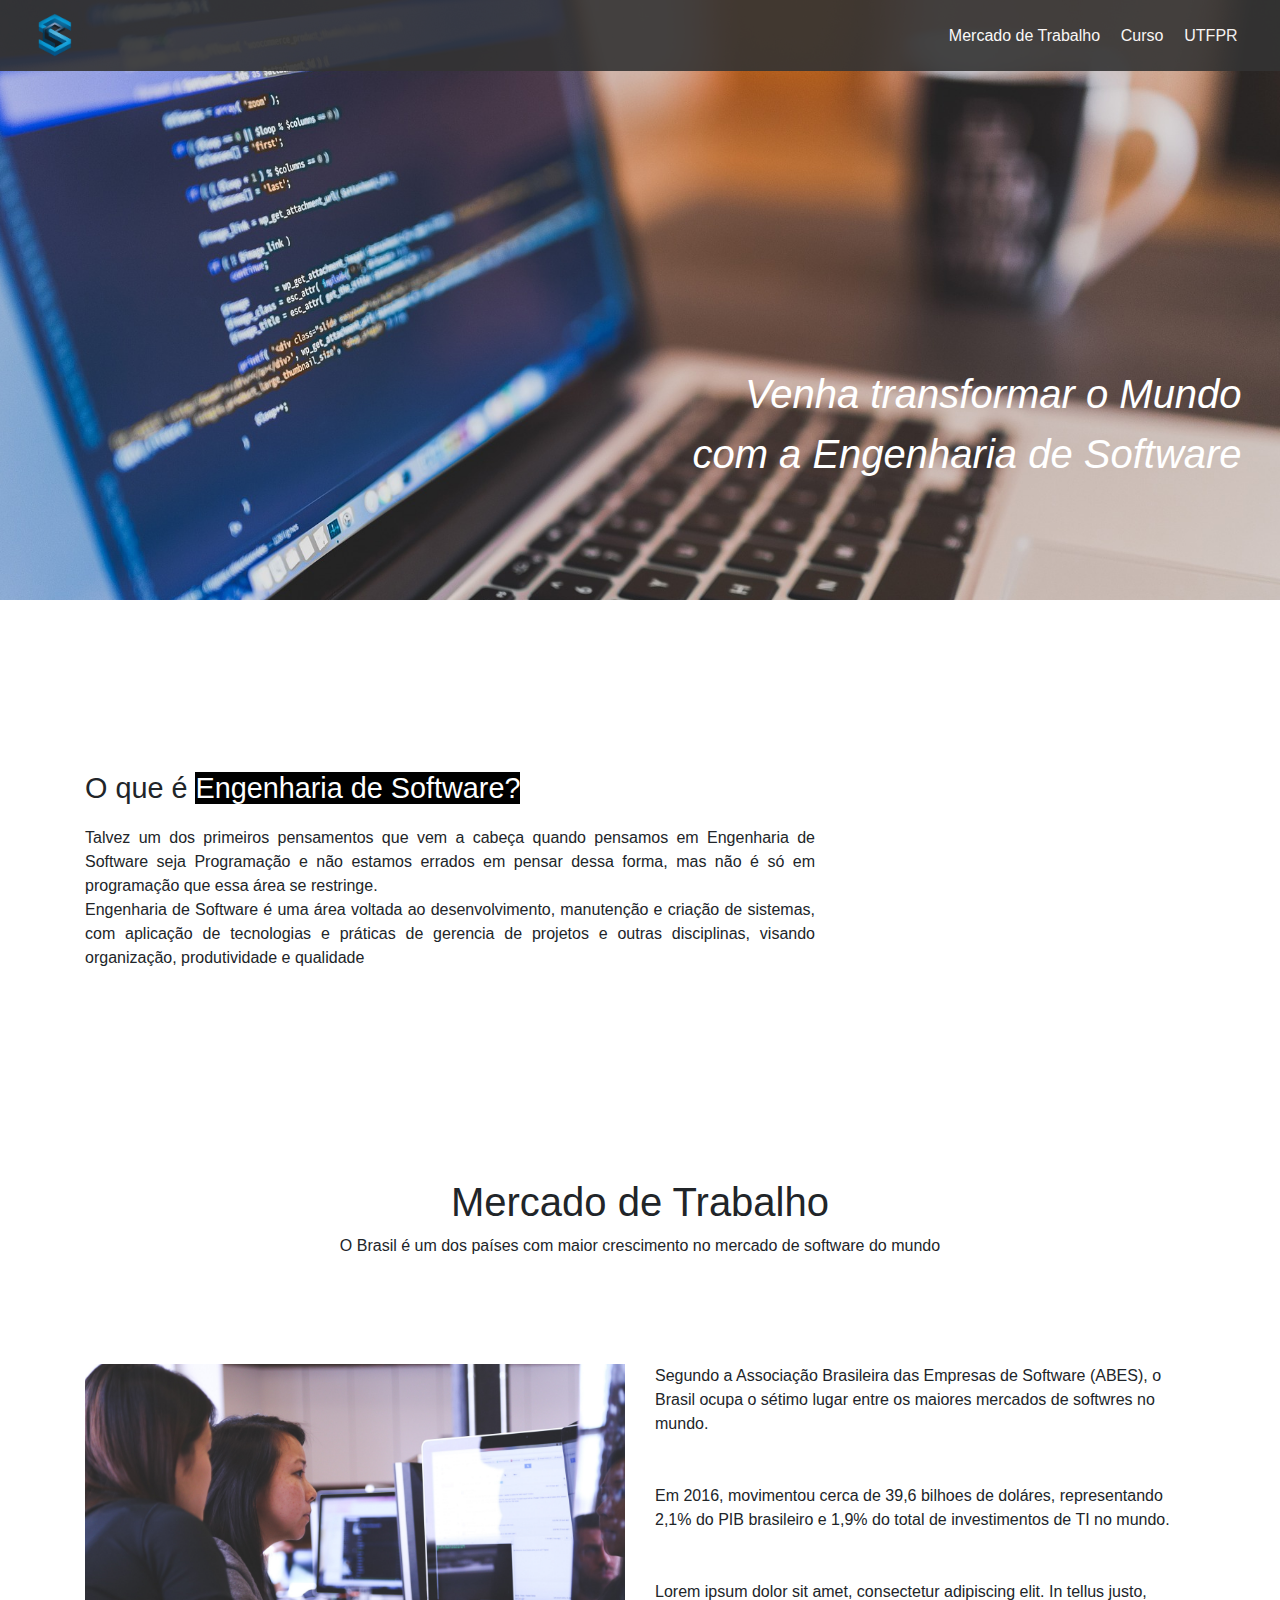
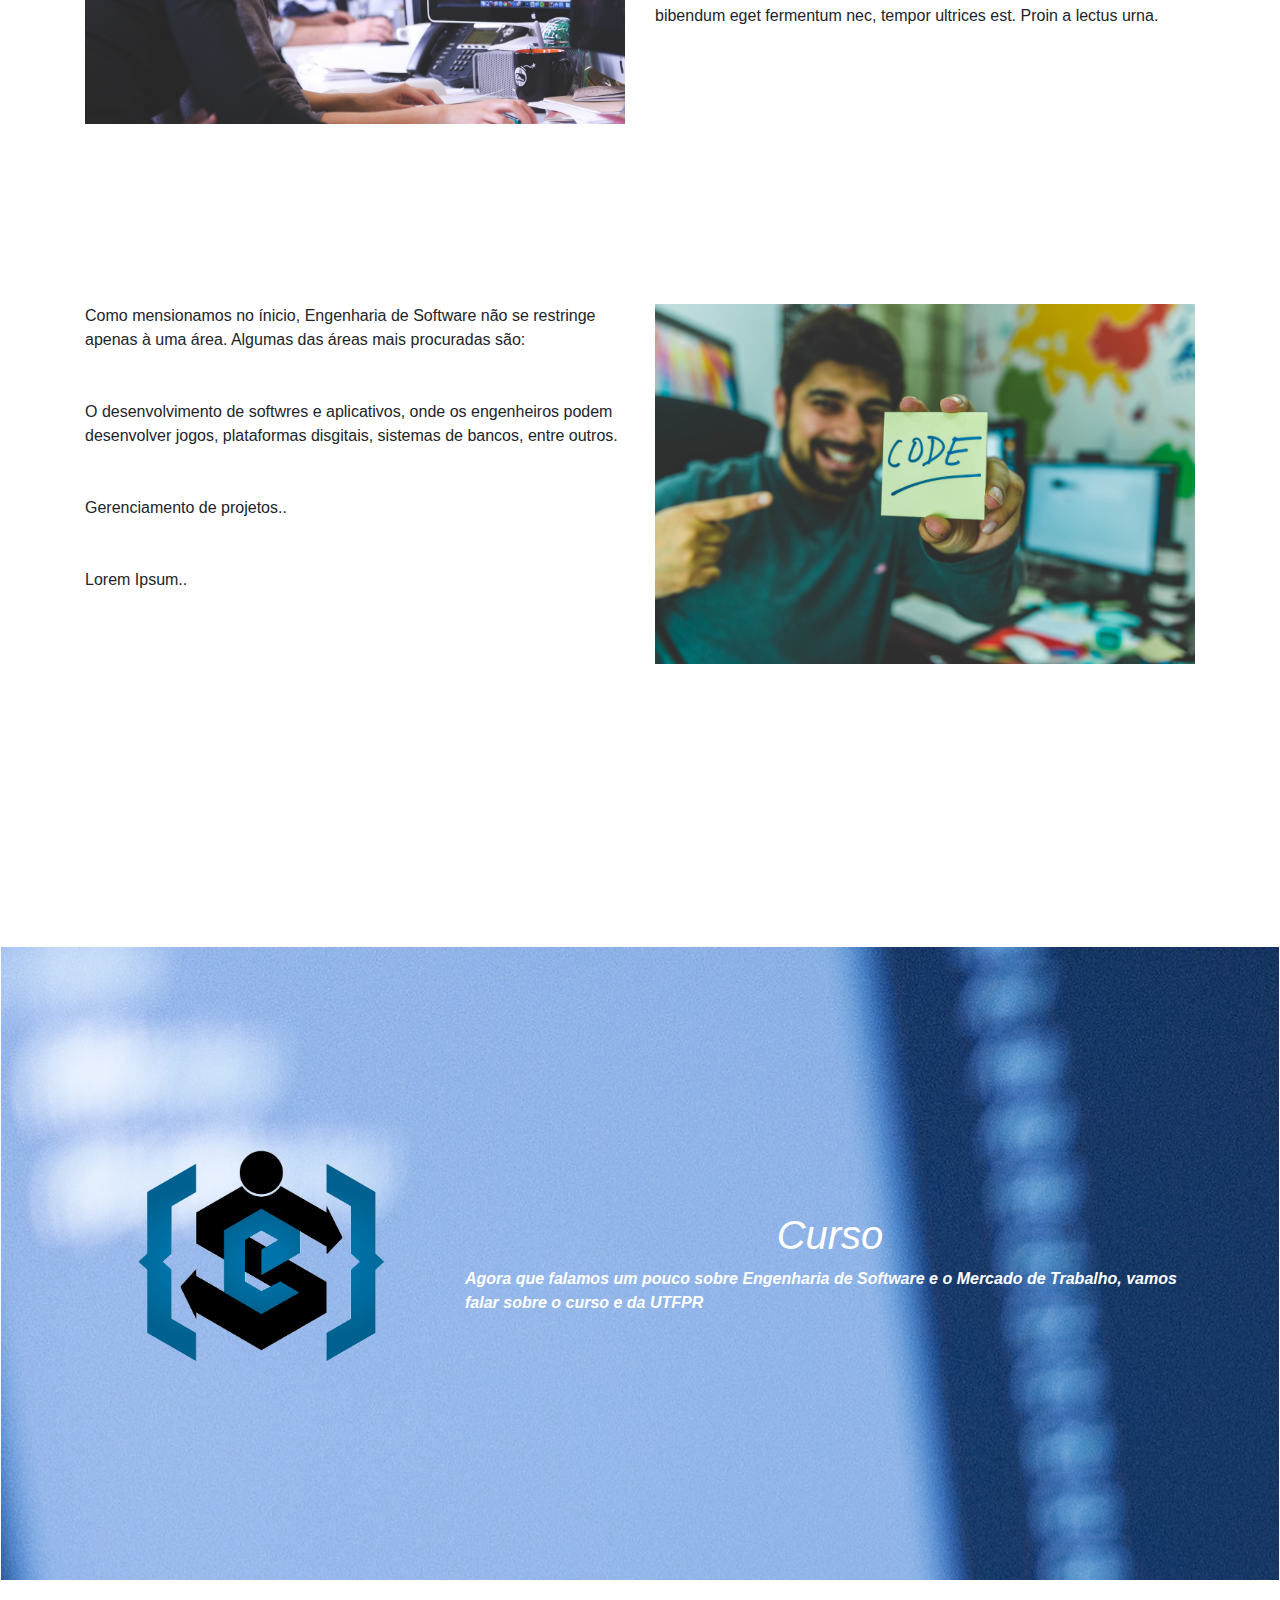
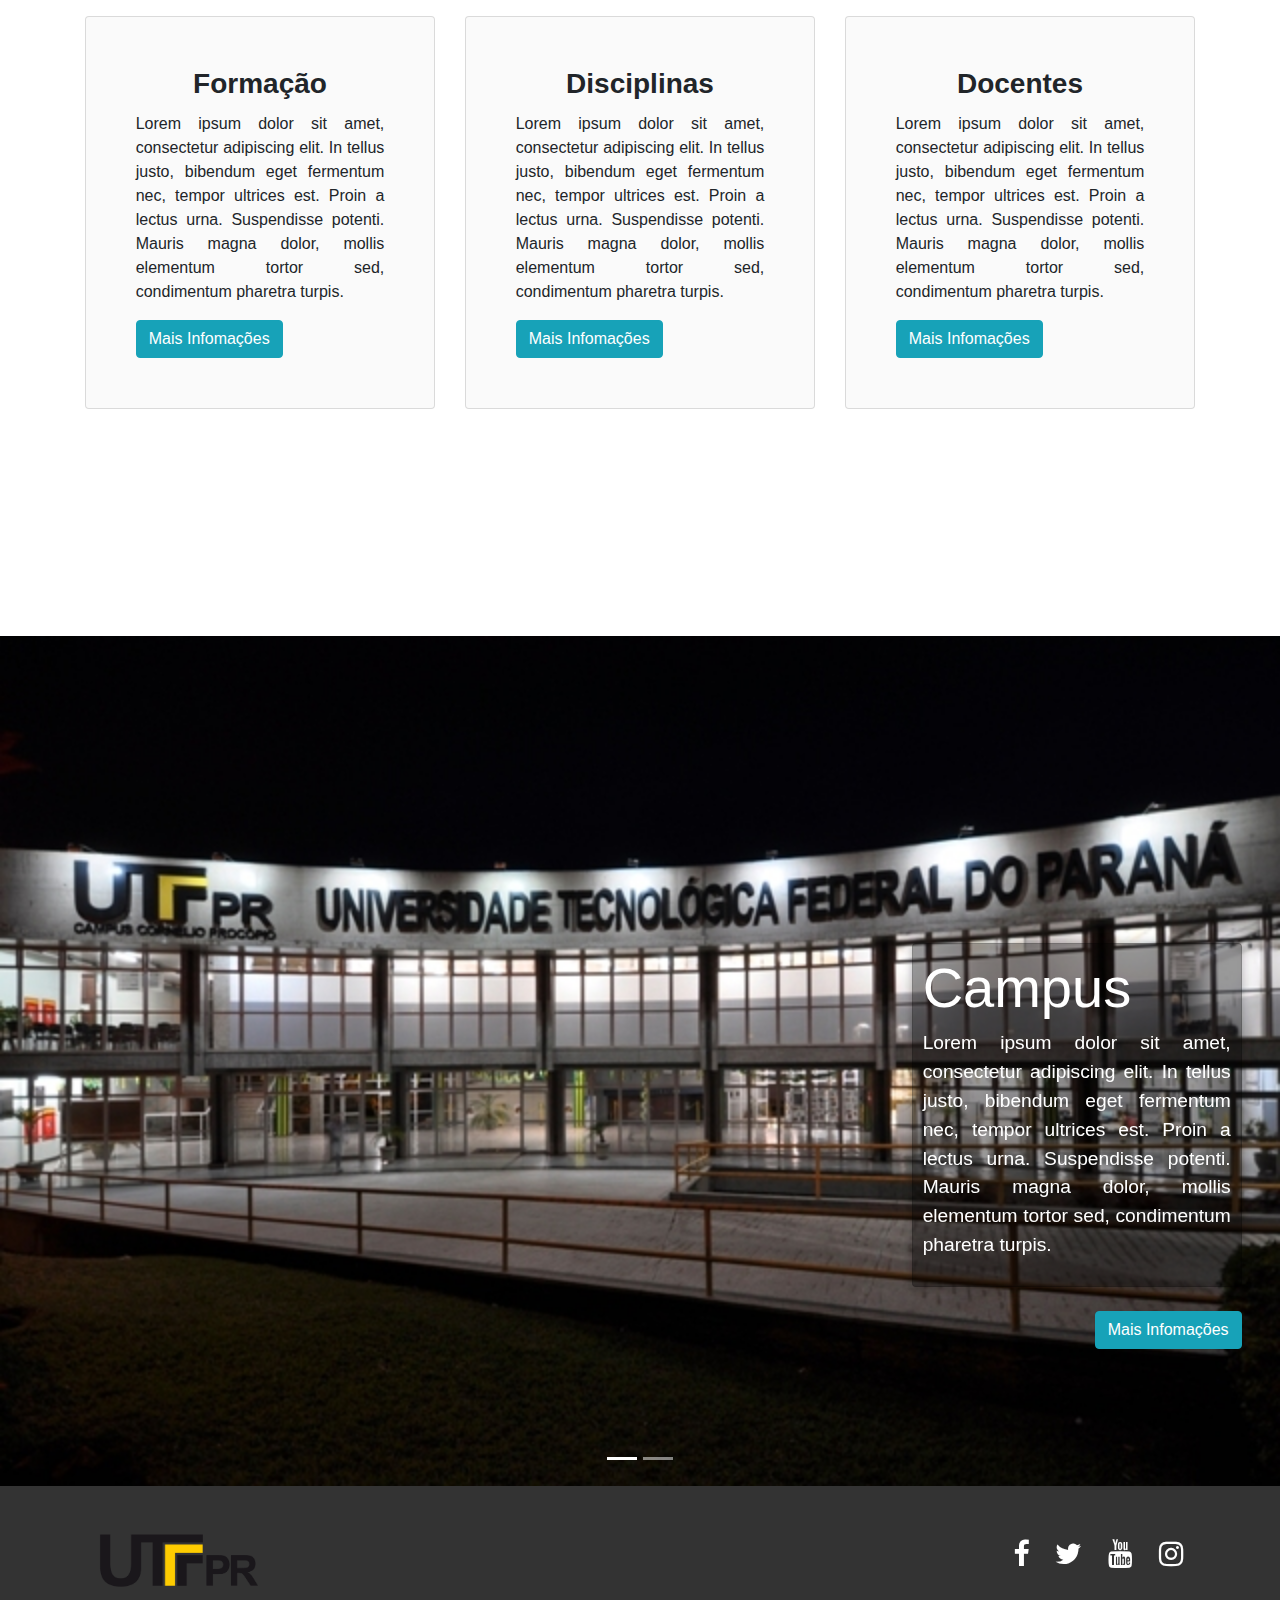
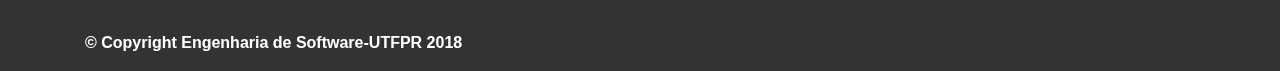
==== commit 96e85952: "Novo Commit" ====
--- a/index.html
+++ b/index.html
@@ -24,277 +24,267 @@
     <link rel="stylesheet" href="https://cdnjs.cloudflare.com/ajax/libs/font-awesome/4.7.0/css/font-awesome.min.css">
 </head>
 
-<body>
+
+<body data-spy="scroll" data-target=".navbar" data-offset="50">
 
     <!-- navbar -->
-    <section id="menu" class="menu cid-qRM06v9Y8h">
-        <nav class="navbar navbar-expand beta-menu navbar-dropdown align-items-center navbar-fixed-top navbar-toggleable-sm navbar-short color">
-            <div class="menu-logo">
-                <div class="navbar-brand">
-                    <span class="navbar-logo">
-                        <a href="#">
-                            <img src="imagens/logo_software.png" alt="logo" style="width: 4rem; height: 3.8rem">
-                        </a>
-                    </span>
-                </div>
+    <section id="menu" class="mn1 menu">
+        <nav class="navbar navbar-expand navbar-dropdown navbar-fixed-top navbar-toggleable-sm navbar-short color">
+            <div class="navbar-brand">
+                <span class="navbar-logo">
+                    <a href="#">
+                        <img src="imagens/logo_software.png" alt="logo" style="width: 2.8rem; height: 2.8rem">
+                    </a>
+                </span>
             </div>
 
             <div class="collapse navbar-collapse">
-                <ul class="navbar-nav nav-dropdown nav-right" data-app-modern-menu="true">
+                <ul class="navbar-nav nav-dropdown">
                     <li class="nav-item">
-                        <a class="nav-link link text-white display-4" href="#">Curso</a>
-                    </li>
-
-                    <li class="nav-item">
-                        <a class="nav-link link text-white display-4" href="#">Mercado de Trabalho</a>
+                        <a class="nav-link link display-4" href="#mercado">Mercado de Trabalho</a>
                     </li>
                     <li class="nav-item">
-                        <a class="nav-link link text-white display-4" href="#">Campus</a>
+                        <a class="nav-link link display-4" href="#curso">Curso</a>
+                    </li>
+
+                    <li class="nav-item">
+                        <a class="nav-link link display-4" href="#utfpr">UTFPR</a>
                     </li>
                 </ul>
             </div>
-
-
         </nav>
     </section>
 
 
-
-    <!-- header com imagem -->
     <section>
         <div class="carousel-inner">
-            <div class="carousel-item active">
-                <img id="topo" class="img-responsive" src="imagens/mbr-1626x1080.jpg" alt="img-header">
-
-                <div class="carousel-caption text-white text-left">
-                    <h2 style="font-style:italic">Conheça a versão ômega do Mundo, venha para
-                        <br>
-                        <strong>Engenharia de Software</strong>
-                    </h2>
-                </div>
-            </div>
-        </div>
-    </section>
-
-
-    <!-- Explicando o que é Engenharia de Software -->
-
-    <section class="cid-qRMWwdGuLU">
+            <div class="carousel-item active parallax">
+                <!-- <img id="topo" class="img-responsive" src="imagens/coding-924920_1920.jpg" alt="img-header"> -->
+
+                <div class="carousel-caption">
+                    <div class="row">
+                        <div class="col-sm-12">
+                            <span class="display-5" style="font-style: italic">
+                                <p>Venha transformar o Mundo
+                                    <br> com a Engenharia de Software</p>
+                            </span>
+                        </div>
+                    </div>
+                </div>
+            </div>
+        </div>
+    </section>
+
+
+    <!-- breve introdução a engenharia de software -->
+    <section>
+        <div class="container">
+            <div class="row text-left mn2">
+                <div class="col-sm-8">
+
+                    <p class="display-6">O que é
+                        <span style="background-color:#000; color:#fff;"> Engenharia de Software?</span>
+                    </p>
+                    <div class="text-justify">
+                        <p>
+                            Talvez um dos primeiros pensamentos que vem a cabeça quando pensamos em Engenharia de Software seja Programação e não estamos
+                            errados em pensar dessa forma, mas não é só em programação que essa área se restringe.
+                            <br> Engenharia de Software é uma área voltada ao desenvolvimento, manutenção e criação de sistemas,
+                            com aplicação de tecnologias e práticas de gerencia de projetos e outras disciplinas, visando
+                            organização, produtividade e qualidade
+                        </p>
+
+                    </div>
+
+                </div>
+            </div>
+        </div>
+    </section>
+
+    <section>
+        <div id="mercado" class="container text-center mn2">
+            <h1>Mercado de Trabalho</h1>
+            <p>O Brasil é um dos países com maior crescimento no mercado de software do mundo</p>
+
+            <div class="row mn4 text-left">
+                <div class="col-sm-6">
+                    <img src="imagens/coaching-coders-coding-7374.jpg" alt="coaching">
+                </div>
+                <div class="col-sm-6">
+                    <span>Segundo a Associação Brasileira das Empresas de Software (ABES), o Brasil ocupa o sétimo lugar entre
+                        os maiores mercados de softwres no mundo.
+                    </span>
+                    <br>
+                    <br>
+                    <br>
+                    <span>Em 2016, movimentou cerca de 39,6 bilhoes de doláres, representando 2,1% do PIB brasileiro e 1,9% do
+                        total de investimentos de TI no mundo.
+                    </span>
+                    <br>
+                    <br>
+                    <br>
+                    <span>Lorem ipsum dolor sit amet, consectetur adipiscing elit. In tellus justo, bibendum eget fermentum nec,
+                        tempor ultrices est. Proin a lectus urna.
+                    </span>
+                </div>
+            </div>
+
+            <div class="row mn4 text-left">
+                <div class="col-sm-6">
+                    <span>Como mensionamos no ínicio, Engenharia de Software não se restringe apenas à uma área. Algumas das áreas
+                        mais procuradas são: </span>
+                    <br>
+                    <br>
+                    <br>
+                    <span>O desenvolvimento de softwres e aplicativos, onde os engenheiros podem desenvolver jogos, plataformas
+                        disgitais, sistemas de bancos, entre outros.
+                    </span>
+                    <br>
+                    <br>
+                    <br>
+                    <span>Gerenciamento de projetos..</span>
+                    <br>
+                    <br>
+                    <br>
+                    <span>Lorem Ipsum..</span>
+
+                </div>
+                <div class="col-sm-6">
+                    <img src="imagens/code-coding-computer-879109.jpg" alt="code_computer">
+                </div>
+            </div>
+        </div>
+    </section>
+
+
+    <section class="mn3">
+        <div id="curso" class="transbox">
+            <div class="container mn2 textheader">
+                <div class="row inner-container">
+                    <div class="col-sm-4">
+                        <a href="#">
+                            <img src="imagens/28661131_2050781834938617_7047590182132006812_n.png" alt="curso_software">
+                        </a>
+                    </div>
+                    <div class="col-sm-8">
+                        <div class="margem">
+                            <h1 class="text-center">Curso</h1>
+                            <p>Agora que falamos um pouco sobre Engenharia de Software e o Mercado de Trabalho, vamos falar
+                                sobre o curso e da UTFPR</p>
+                        </div>
+                    </div>
+                </div>
+            </div>
+        </div>
+        </div>
+    </section>
+
+    <section>
         <div class="container">
             <div class="row">
-                <div class="col-sm-6">
-                    <div class="media-container-row" style="width: 100%; padding-right:4%;">
-                        <img src="imagens/mbr-3-1014x676.jpg" alt="img-comp">
-                    </div>
-                </div>
-
-                <div class="col-sm-6">
-                    <div class="media-content display-7" style="margin-top:7%;">
-                        <p>
-                            Quando você pensa em Engenharia de Software, talvez o primeiro pensamento que venha a sua mente seja programação, mas não
-                            é só disso que se trata.
-                            <br>
-                            <br> Engenharia de software é uma área muito mais ampla, voltada à especificação, desenvolvimento,
-                            manutenção e criação de software, com a aplicação de tecnologias e práticas de gerência de projetos
-                            e outras disciplinas, visando organização, produtividade e qualidade.
-                        </p>
-                    </div>
-                </div>
-            </div>
-        </div>
-    </section>
-
-
-    <section>
-        <div class="curso">
-            <div class="container">
-                <h1 class="display-1">Curso</h1>
-
-                <p>
-                    O objetivo do curso é formar recursos humanos plenamente capazes de conduzir atividades de planejamento, construção, gestão
-                    (do projeto e da qualidade) e manutenção de produtos caracterizados software, com vistas a atender as
-                    necessidades do mercado de trabalho corrente. As necessidades que podem ser atendidas abrangem principalmente
-                    o desenvolvimento, implantação e gerenciamento de projetos e conhecimento para uso em processos organizacionais,
-                    passando pela infraestrutura e manutenção de software. O curso desenvolve o espírito científico dentro
-                    da Engenharia de Software, para solucionar de forma crítica e eficiente, problemas que envolvam uma combinação
-                    de recursos humanos e computacionais inter-relacionando a coleta, o armazenamento, a recuperação, a distribuição
-                    e o uso de dados, usando-se da criatividade na aplicação das tecnologias de informação existentes para
-                    a concepção, implantação, administração e manutenção de sistemas.
-                </p>
-
-                <div class="row icons-media-container">
-                    <div class="icon-block col-sm-3">
-                        <a href="#">
-                            <i class="fa fa-graduation-cap"></i>
-                            <h5>Formação</h5>
-                        </a>
-                    </div>
-                    <div class="icon-block col-sm-3">
-                        <a href="#">
-                            <i class="fa fa-laptop"></i>
-                            <h5>Disciplinas</h5>
-                        </a>
-                    </div>
-                    <div class="icon-block col-sm-3">
-                        <a href="#">
-                            <i class="fa fa-user"></i>
-                            <h5>Docentes</h5>
-                        </a>
-                    </div>
-                    <div class="icon-block col-sm-3">
-                        <a href="#">
-                            <i class="fa fa-chain-broken"></i>
-                            <h5>Extensão</h5>
-                        </a>
-                    </div>
-                </div>
-            </div>
-        </div>
-    </section>
-
-    <section>
-        <div class="container">
-            <div class="row">
-                <div class="col-lg-4">
-                    <div class="card shadow margem">
-                        <img class="img-responsive" src="imagens/mbr-1014x676.jpg" alt="">
+                <div class="col-sm-4">
+                    <div class="card margem">
                         <div class="text-card">
                             <h3 class="card-title">Formação</h3>
                             <p class="card-text">Lorem ipsum dolor sit amet, consectetur adipiscing elit. In tellus justo, bibendum eget fermentum
                                 nec, tempor ultrices est. Proin a lectus urna. Suspendisse potenti. Mauris magna dolor, mollis
                                 elementum tortor sed, condimentum pharetra turpis.
                             </p>
-                        </div>
-                    </div>
-                </div>
-
-                <div class="col-lg-4">
-                    <div class="card shadow margem">
-                        <img class="img-responsive" src="imagens/mbr-1014x676.jpg" alt="">
+                            <a href="http://www.utfpr.edu.br/cornelioprocopio/cursos/bacharelados/Ofertados-neste-Campus/engenharia-de-software" target="_blank">
+                                <input type="button" class="btn btn-info" value="Mais Infomações">
+                            </a>
+                        </div>
+                    </div>
+                </div>
+
+                <div class="col-sm-4">
+                    <div class="card margem">
                         <div class="text-card">
                             <h3 class="card-title">Disciplinas</h3>
                             <p class="card-text">Lorem ipsum dolor sit amet, consectetur adipiscing elit. In tellus justo, bibendum eget fermentum
                                 nec, tempor ultrices est. Proin a lectus urna. Suspendisse potenti. Mauris magna dolor, mollis
                                 elementum tortor sed, condimentum pharetra turpis.
                             </p>
-                        </div>
-
-                    </div>
-                </div>
-
-                <div class="col-lg-4">
-                    <div class="card shadow margem">
-                        <img class="img-responsive" src="imagens/mbr-1014x676.jpg" alt="">
+                            <a href="http://www.utfpr.edu.br/cornelioprocopio/cursos/bacharelados/Ofertados-neste-Campus/engenharia-de-software/sobre-o-curso/disciplinas-e-ementarios"
+                                target="_blank">
+                                <input type="button" class="btn btn-info" value="Mais Infomações">
+                            </a>
+                        </div>
+
+                    </div>
+                </div>
+
+                <div class="col-sm-4">
+                    <div class="card margem">
                         <div class="text-card">
                             <h3 class="card-title">Docentes</h3>
                             <p class="card-text">Lorem ipsum dolor sit amet, consectetur adipiscing elit. In tellus justo, bibendum eget fermentum
                                 nec, tempor ultrices est. Proin a lectus urna. Suspendisse potenti. Mauris magna dolor, mollis
                                 elementum tortor sed, condimentum pharetra turpis.
                             </p>
-                        </div>
-                    </div>
-                </div>
-            </div>
-        </div>
-        </div>
-    </section>
-
-
-
-    <section class="cid-qRMWwdGuLU">
-        <div class="carousel-inner">
-            <div class="carousel-item active">
-                <img id="topo" class="img-responsive" src="imagens/7334dd952929feff43170163c863e357.jpg" alt="" style="opacity:0.7">
-
-                <div class="carousel-caption text-white text-right">
-                    <div class="container">
-                        <div class="display-4" style="margin-bottom: 10%;">
-                            <h1>Extensão</h1>
-
-                            <div class="media-content display-7" style="margin-top:7%;">
-                                <p>
-                                    Quando você pensa em Engenharia de Software, talvez o primeiro pensamento que venha a sua mente seja programação, mas não
-                                    é só disso que se trata.
-                                    <br>
-                                    <br> Engenharia de software é uma área muito mais ampla, voltada à especificação, desenvolvimento,
-                                    manutenção e criação de software, com a aplicação de tecnologias e práticas de gerência
-                                    de projetos e outras disciplinas, visando organização, produtividade e qualidade.
-                                </p>
-
-                        </div>
-                    </div>
-                </div>
-            </div>
-    </section>
-
-    <section class="cid-qRQT9hnCCl">
-        <div class="container align-center">
-            <h2 class="mbr-section-title pb-3 display-4">
-                Mercado de Trabalho
-            </h2>
-            <div class="container timelines-container">
-                <div class="row timeline-element reverse separline">
-                    <div class="col-xg-12 col-md-6 align-left">
-                        <div class="timeline-text-content">
-                            <h4 class="pb-3 display-5">Áreas de Atuação</h4>
-                        </div>
-                        <div class="timeline-text-content">
-                            <p class="pb-3 display-7">Lorem ipsum dolor sit amet, consectetur adipiscing elit. Duis pellentesque eleifend mauris. Pellentesque
-                                habitant morbi tristique senectus et netus et malesuada fames ac turpis egestas. Proin maximus
-                                est eget ullamcorper porttitor. Praesent accumsan nulla vel sem convallis, in suscipit purus
-                                bibendum. Proin luctus nisi massa. Fusce rutrum augue id porta laoreet. Nunc blandit nec
-                                mi eget vestibulum. Vivamus sit amet egestas risus.</p>
-                        </div>
-                    </div>
-                </div>
-            </div>
-            <div class="row timeline-element separline">
-                <div class="col-xg-12 col-md-6 align-left">
-                    <div class="timeline-text-content">
-                        <h4 class="pb-3 display-5">Média Salarial</h4>
-                    </div>
-                    <div class="timeline-text-content">
-                        <p class="pb-3 display-7">Lorem ipsum dolor sit amet, consectetur adipiscing elit. Duis pellentesque eleifend mauris. Pellentesque
-                            habitant morbi tristique senectus et netus et malesuada fames ac turpis egestas. Proin maximus
-                            est eget ullamcorper porttitor. Praesent accumsan nulla vel sem convallis, in suscipit purus
-                            bibendum. Proin luctus nisi massa. Fusce rutrum augue id porta laoreet. Nunc blandit nec mi eget
-                            vestibulum. Vivamus sit amet egestas risus.</p>
-                    </div>
-                </div>
-            </div>
-            <div class="row timeline-element reverse">
-                <div class="col-xg-12 col-md-6 align-left">
-                    <div class="timeline-text-content">
-                        <h4 class="pb-3 display-5">Média Salarial</h4>
-                    </div>
-                    <div class="timeline-text-content">
-                        <p class="pb-3 display-7">Lorem ipsum dolor sit amet, consectetur adipiscing elit. Duis pellentesque eleifend mauris. Pellentesque
-                            habitant morbi tristique senectus et netus et malesuada fames ac turpis egestas. Proin maximus
-                            est eget ullamcorper porttitor. Praesent accumsan nulla vel sem convallis, in suscipit purus
-                            bibendum. Proin luctus nisi massa. Fusce rutrum augue id porta laoreet. Nunc blandit nec mi eget
-                            vestibulum. Vivamus sit amet egestas risus.</p>
-                    </div>
-                </div>
-            </div>
-
-        </div>
-    </section>
-
+                            <a href="http://www.utfpr.edu.br/cornelioprocopio/cursos/bacharelados/Ofertados-neste-Campus/engenharia-de-software/docentes/docentes"
+                                target="_blank">
+                                <input type="button" class="btn btn-info" value="Mais Infomações">
+                            </a>
+                        </div>
+                    </div>
+                </div>
+            </div>
+        </div>
+    </section>
 
     <!-- Local de oferta -->
 
     <section>
-        <div class="carousel-inner">
-            <div class="carousel-item active">
-                <img id="topo" class="img-responsive" src="imagens/DSC0827.JPG" alt="img-header">
-
-                <div class="carousel-caption text-white text-right campus-cp">
-                    <h1 class="display-1">Campus</h1>
-                    <p>O Campus Cornélio.. </p>
-                </div>
-            </div>
-        </div>
-    </section>
+        <div id="utfpr" class="text-center mn2">
+            <div class="carousel-caption">
+                <div class="row">
+                    <div class="col-sm-8"></div>
+                    <div class="col-sm-4">
+                        <div class="card transcard">
+                            <h1 class="display-4">Campus</h1>
+                            <p class="display-7 text-white">Lorem ipsum dolor sit amet, consectetur adipiscing elit. In tellus justo, bibendum eget fermentum
+                                nec, tempor ultrices est. Proin a lectus urna. Suspendisse potenti. Mauris magna dolor, mollis
+                                elementum tortor sed, condimentum pharetra turpis.
+                            </p>
+                        </div>
+                        <br>
+                        <a href="http://portal.utfpr.edu.br/campus/cornelioprocopio" target="_blank">
+                            <input type="button" class="btn btn-info" value="Mais Infomações">
+                        </a>
+                    </div>
+                </div>
+            </div>
+        </div>
+        <div id="slideShow" class="carousel slide" data-ride="carousel">
+
+            <!-- Indicators -->
+            <ul class="carousel-indicators">
+                <li data-target="#slideShow" data-slide-to="0" class="active"></li>
+                <li data-target="#slideShow" data-slide-to="1"></li>
+
+            </ul>
+
+            <!-- The slideshow -->
+            <div class="carousel-inner">
+                <div class="carousel-item active">
+                    <img src="imagens/DSC0827.JPG" alt="Campus noite" width="1100" height="500">
+                </div>
+                <div class="carousel-item">
+                    <img src="imagens/campus-cp.jpg" alt="Campus dia" width="1100" height="500">
+                </div>
+
+            </div>
+
+            <!-- Left and right controls -->
+            <a class="carousel-control-prev" href="#slideShow" data-slide="prev"></a>
+            <a class="carousel-control-next" href="#slideShow" data-slide="next"></a>
+        </div>
+        </div>
+    </section>
+
+
+
 
     <!-- Contato -->
 
@@ -303,20 +293,28 @@
             <div class="row">
                 <div class="col-sm-6">
                     <a href="http://portal.utfpr.edu.br/">
-                        <img src="imagens/logo_UTFPR_cor_variacao_texto.png" alt="logo-UTFPR">
+                        <img src="imagens/logo_UTFPR_cor_variacao_texto.png" alt="logo-UTFPR" target="_blank">
                     </a>
                     <p>&copy; Copyright Engenharia de Software-UTFPR 2018</p>
                 </div>
 
                 <div class="col-sm-6 text-right">
-                    <a href="https://www.facebook.com/UTFPR/" class="fa fa-facebook"></a>
-                    <a href="https://twitter.com/utfpr_" class="fa fa-twitter"></a>
-                    <a href="https://www.youtube.com/user/canaldaUTFPR" class="fa fa-youtube"></a>
-                    <a href="https://www.instagram.com/utfpr_/" class="fa fa-instagram"></a>
+                    <a href="https://www.facebook.com/engenhariadesoftware.utfpr.cp/" class="fa fa-facebook" target="_blank"></a>
+                    <a href="https://twitter.com/utfpr_" class="fa fa-twitter" target="_blank"></a>
+                    <a href="https://www.youtube.com/user/canaldaUTFPR" class="fa fa-youtube" target="_blank"></a>
+                    <a href="https://www.instagram.com/utfpr_/" class="fa fa-instagram" target="_blank"></a>
                 </div>
             </div>
         </div>
     </footer>
+
+    <script>
+        $(document).ready(function () {
+            $('body').scrollspy({ target: ".navbar", offset: 50 });
+        });
+    </script>
+
+
 </body>
 
 </html>--- a/css/style.css
+++ b/css/style.css
@@ -8,31 +8,15 @@
     line-height: 1.5px;
 }
 
-
-div img{
-    width: 100%;
-}
-
-div.carousel-caption{
-    bottom: 50px;
-    left: 6%;
-    padding-top: 20px;
-    padding-bottom: 20px;
-    color: #fff;
-    text-align: left;
-}
-
-.campus-cp{
-    top: 50px;
-    text-transform: uppercase;
-    font-style: italic;
-}
-/* nav-bar */
-
-.cid-qRM06v9Y8h .navbar {
-    background: #333333;
+.display-1, .display-2, .display-4, 
+.display-5, .display-6, .display-7{
+    font-family: 'Rubik', sans-serif;
+}
+.mn1 .navbar {
+    background-color: #333;
+    opacity: 0.9;
     transition: none;
-    min-height: 77px;
+    min-height: 60px;
     padding: .5rem 0;
 }
 
@@ -47,11 +31,10 @@
     right: 0;
     top: 0;
     transition: all 0.45s ease;
-    z-index: 1030;
-    background: #282828;
-}
-
-.cid-qRM06v9Y8h a{
+    z-index: 1030; 
+}
+
+.mn1 a{
 font-style: normal;
 }
 
@@ -59,28 +42,19 @@
     display: -webkit-flex !important;
 }
 
-div.menu-logo{
-    left: 1rem;
-}
-
-.cid-qRM06v9Y8h .menu-logo {
+.mn1 .menu-logo {
     flex-shrink: 0;
 }
 
-.cid-qRM06v9Y8h .menu-logo {
+.mn1 .menu-logo {
     margin-right: auto;
 }
 
-.cid-qRM06v9Y8h .menu-logo .navbar-brand {
-    display: flex;
-    margin-left: 5rem;
-    padding: 0;
-    transition: padding .2s;
-    min-height: 3.8rem;
-    align-items: center;
-}
-
-.menu .navbar-brand {
+.menu-logo .navbar-brand {
+    display: flex;    
+}
+
+.mn1 .menu .navbar-brand {
     display: -webkit-flex;
 }
 
@@ -96,22 +70,21 @@
 }
 
 section{
-    background-color: #eeeeee;
-}
-
+    background-color: #ffffff;
+}
 
 .navbar-dropdown .navbar-logo{
-    margin-right: 0.8rem;
-}
-
-.cid-qRM06v9Y8h .navbar-toggleable-sm .navbar-collapse {
+    margin-left: 2rem;
+}
+
+.navbar-toggleable-sm .navbar-collapse {
     justify-content: flex-end;
     -webkit-justify-content: flex-end;
-    padding-right: 5rem;
+    margin-right: 2rem;
     width: auto;
 }
 
-.cid-qRM06v9Y8h .nav-item a {
+.nav-item a {
     display: flex;
     align-items: center;
     justify-content: center;
@@ -120,14 +93,20 @@
 }
 
 ul .display-4 {
-    font-family: 'Rubik', sans-serif;
     font-size: 1rem;
-}
+    color: #fff;
+    font-weight: 600;
+}
+
+div .display-5 {
+    font-size: 2.5rem;
+    color: #fff;
+}
+
 .nav-dropdown .link {
     margin: .667em 1.667em;
     font-weight: 500;
     padding: 0;
-    transition: color .2s ease-in-out;
 }
 
 a, a:hover{
@@ -144,31 +123,71 @@
     font-weight: 400;
 }
 
-/* fim navbar */
-
-/* section o que é engenharia */
-
-.cid-qRMWwdGuLU {
-    padding-top: 90px;
-    padding-bottom: 90px;
-    background-color: #efefef;
+
+div img{
+    width: 100%;
+}
+
+.parallax{
+    background-image: url("../imagens/coding-924920_1920.jpg");
+    min-height: 600px;
+    background-attachment: fixed;
+    background-position: center;
+    background-repeat: no-repeat;
+    background-size: cover;
+}
+
+div.carousel-caption{
+    bottom: 15%;
+    right: 3%;
+    padding: 10px 0;
+    text-align: right;
+}
+
+.display-6{
+    font-size: 1.8rem;
 }
 
 .display-7 {
-    font-family: 'Rubik', sans-serif;
     font-size: 1.2rem;
-}
+    color: #333;
+}
+
+div.card{
+    padding: 3%;
+    background-color: #fafafa;
+    text-align: justify;
+}
+
+
+div.textheader{
+    color: #fff;
+    font-style: italic;
+    font-weight: 600;
+}
+
+
+div.transbox {
+    background-image: url("../imagens/code-coder-coding-34600.jpg");
+    border: 1px solid #ffffff;
+    height: auto; 
+}
+  
+.campus-cp{
+    top: 50px;
+    text-transform: uppercase;
+    font-style: italic;
+}
+
+.mn2{
+    margin: 15% 0;
+}
+
+.mn3 {
+    background-color: #00a1c5;
+}
+
 /*  */
-
-.cid-qRNW01Pfbo {
-    padding-top: 30px;
-    padding-bottom: 30px;
-    background-color: #2e2e2e;
-}
-
-.cid-qRNW01Pfbo .section-text {
-    padding: 2rem 0;
-}
 
 div.inner-container{
     color: #ffffff;
@@ -181,14 +200,11 @@
     height: auto;
 }
 
-div .display-5 {
-    font-family: 'Rubik', sans-serif;
-    font-size: 2rem;
-}
 
 /*  */
-
-
+div a{
+    text-decoration-color: none;
+}
 
 div .display-1 {
     font-family: 'Rubik', sans-serif;
@@ -197,21 +213,16 @@
 }
 
 i.fa{
-    color: #ffffff;
+    color: #1978a5;
     font-size: 500%;
 }
 div.curso{
     text-align: center;
-    background-color: #11799c;
-    color: #ffffff;
+    color: #00a1c5;
     font-style: italic;
-    padding: 7% 2%;
-}
-
-a h5{
-    color: #ffffff;
-    text-decoration: none;
-}
+    padding: 3% 2% 5%;
+}
+
 
 div.icons-media-container{
     padding: 7% 0 0;
@@ -219,10 +230,10 @@
 
 /* Mercado de trabalho */
 
-.cid-qRQT9hnCCl {
+.mn4 {
     padding-top: 90px;
     padding-bottom: 90px;
-    background-color: #efefef;
+    text-justify: auto;
 }
 
 .display-2 {
@@ -230,14 +241,6 @@
     font-size: 4rem;
 }
 
-.mbr-section-title {
-    font-style: normal;
-    line-height: 1.2;
-}
-
-.pb-3, .py-3 {
-    padding-bottom: 1rem !important;
-}
 
 .container {
     width: 100%;
@@ -247,36 +250,6 @@
     margin-left: auto;
 }
 
-.cid-qRQT9hnCCl .reverse {
-    flex-direction: row-reverse;
-    -webkit-flex-direction: row-reverse;
-}
-.cid-qRQT9hnCCl .timeline-element {
-    margin-bottom: 50px;
-    position: relative;
-    word-wrap: break-word;
-    word-break: break-word;
-    display: -webkit-flex;
-    flex-direction: row;
-    -webkit-flex-direction: row;
-}
-
-.cid-qRQT9hnCCl .reverse .timeline-text-content {
-    margin-left: 2rem;
-    margin-right: 0;
-}
-.cid-qRQT9hnCCl .timeline-text-content {
-    padding: 2rem 2.5rem;
-    background: #ffffff;
-    margin-right: 2rem;
-    transition: all .4s;
-}
-
-.cid-qRQT9hnCCl .reverse {
-    flex-direction: row-reverse;
-    -webkit-flex-direction: row-reverse;
-        flex-direction: row-reverse;
-}
 .align-left {
     text-align: left;
 }
@@ -295,8 +268,8 @@
 }
 
 div.margem{
-    margin-top: 50%;
-    margin-bottom: 50%;
+    margin-top: 10%;
+    margin-bottom: 10%;
 }
 
 h3.card-title{
@@ -308,13 +281,24 @@
     text-align: justify
 }
 
+div.transcard{
+    box-shadow: 0 0 10px rgba(0,0,0,.3);
+    background: rgba(0,0,0,0.4);
+}
+
+
+.carousel-inner img {
+    width: 100%;
+    height: 100%;
+}
+
 footer{
-    background: #ffffff;
+    background: #333;
     margin: 0;  
 }
 
 footer p{
-    color: #696969;
+    color: #ffffff;
     font-weight: 600;
 }
 
@@ -332,11 +316,11 @@
     font-size: 180%;
     text-decoration: none;
     text-align: right;
-    margin: 23% 0 0;
+    margin: 8% 0 0;
 }
 
 .fa-facebook, .fa-twitter, .fa-youtube, .fa-instagram {
-    color: #696969;
+    color: #fff;
     text-decoration: none;
   }
 
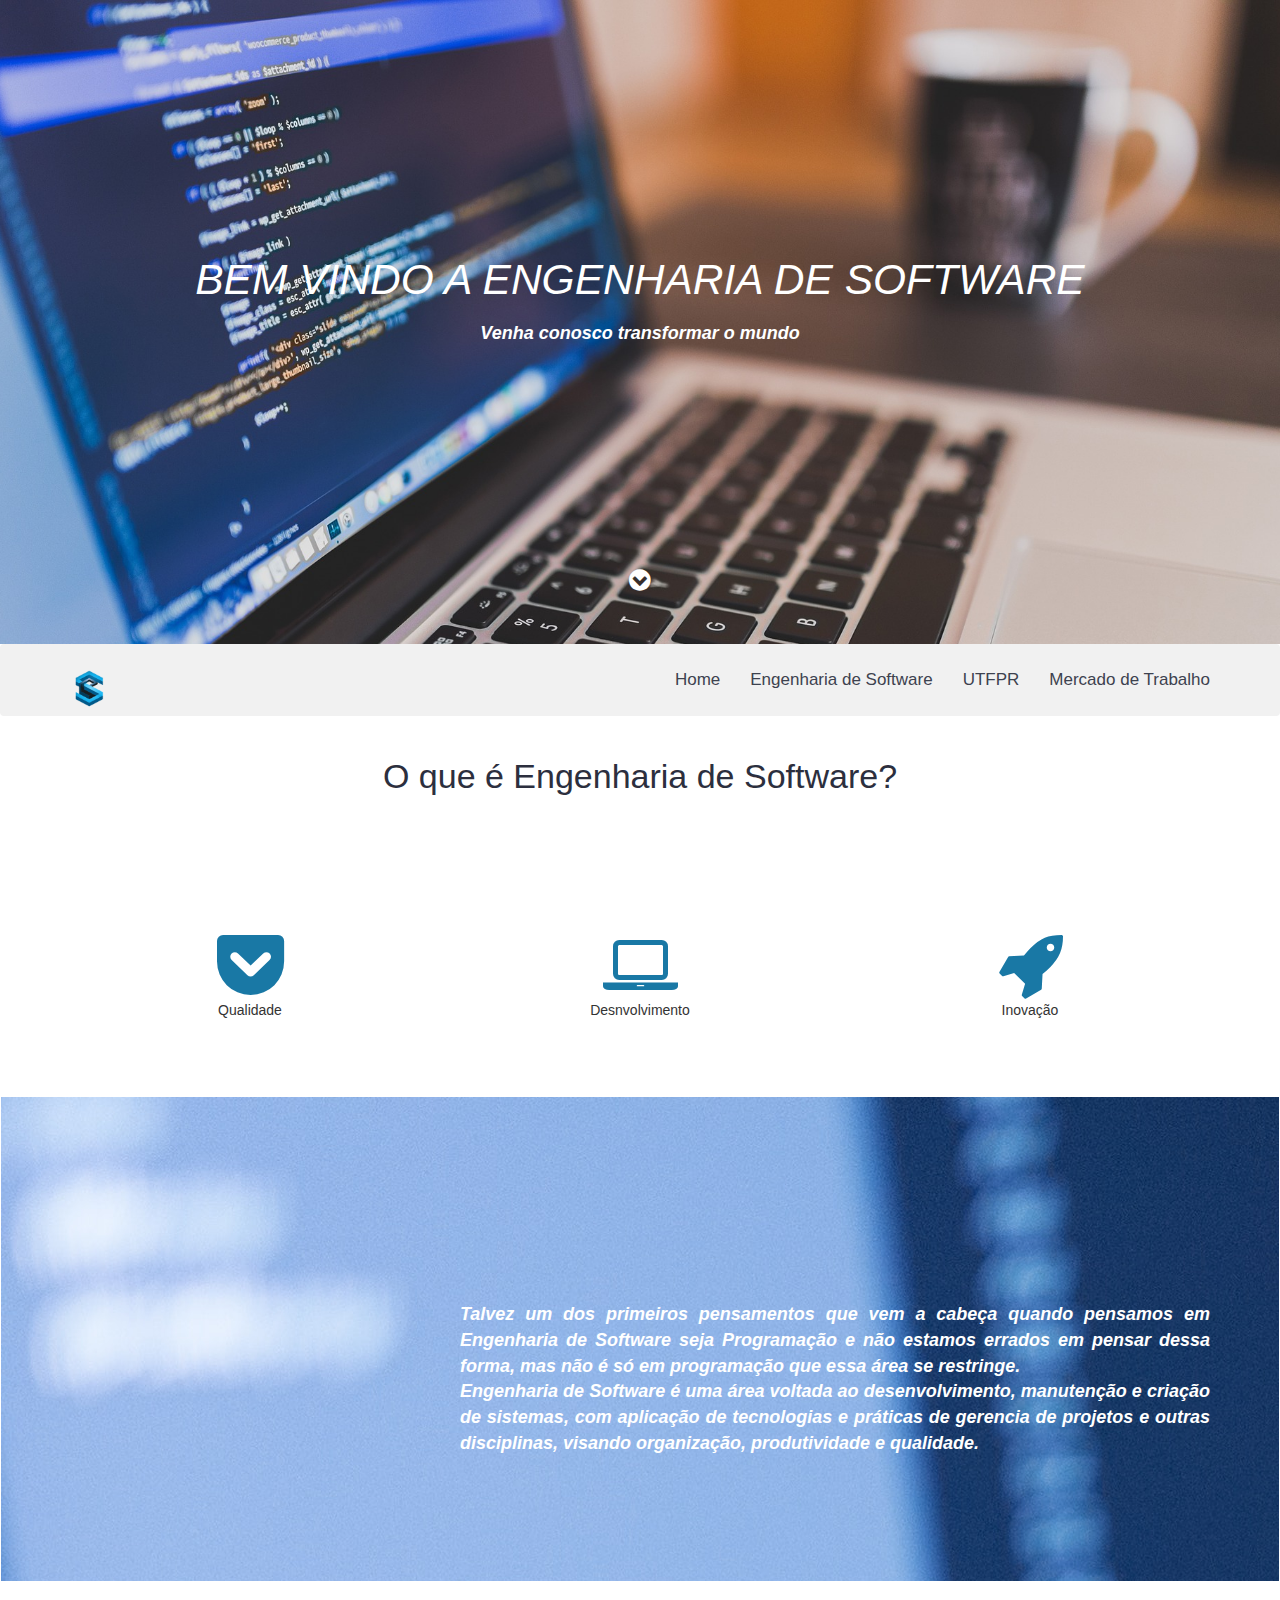
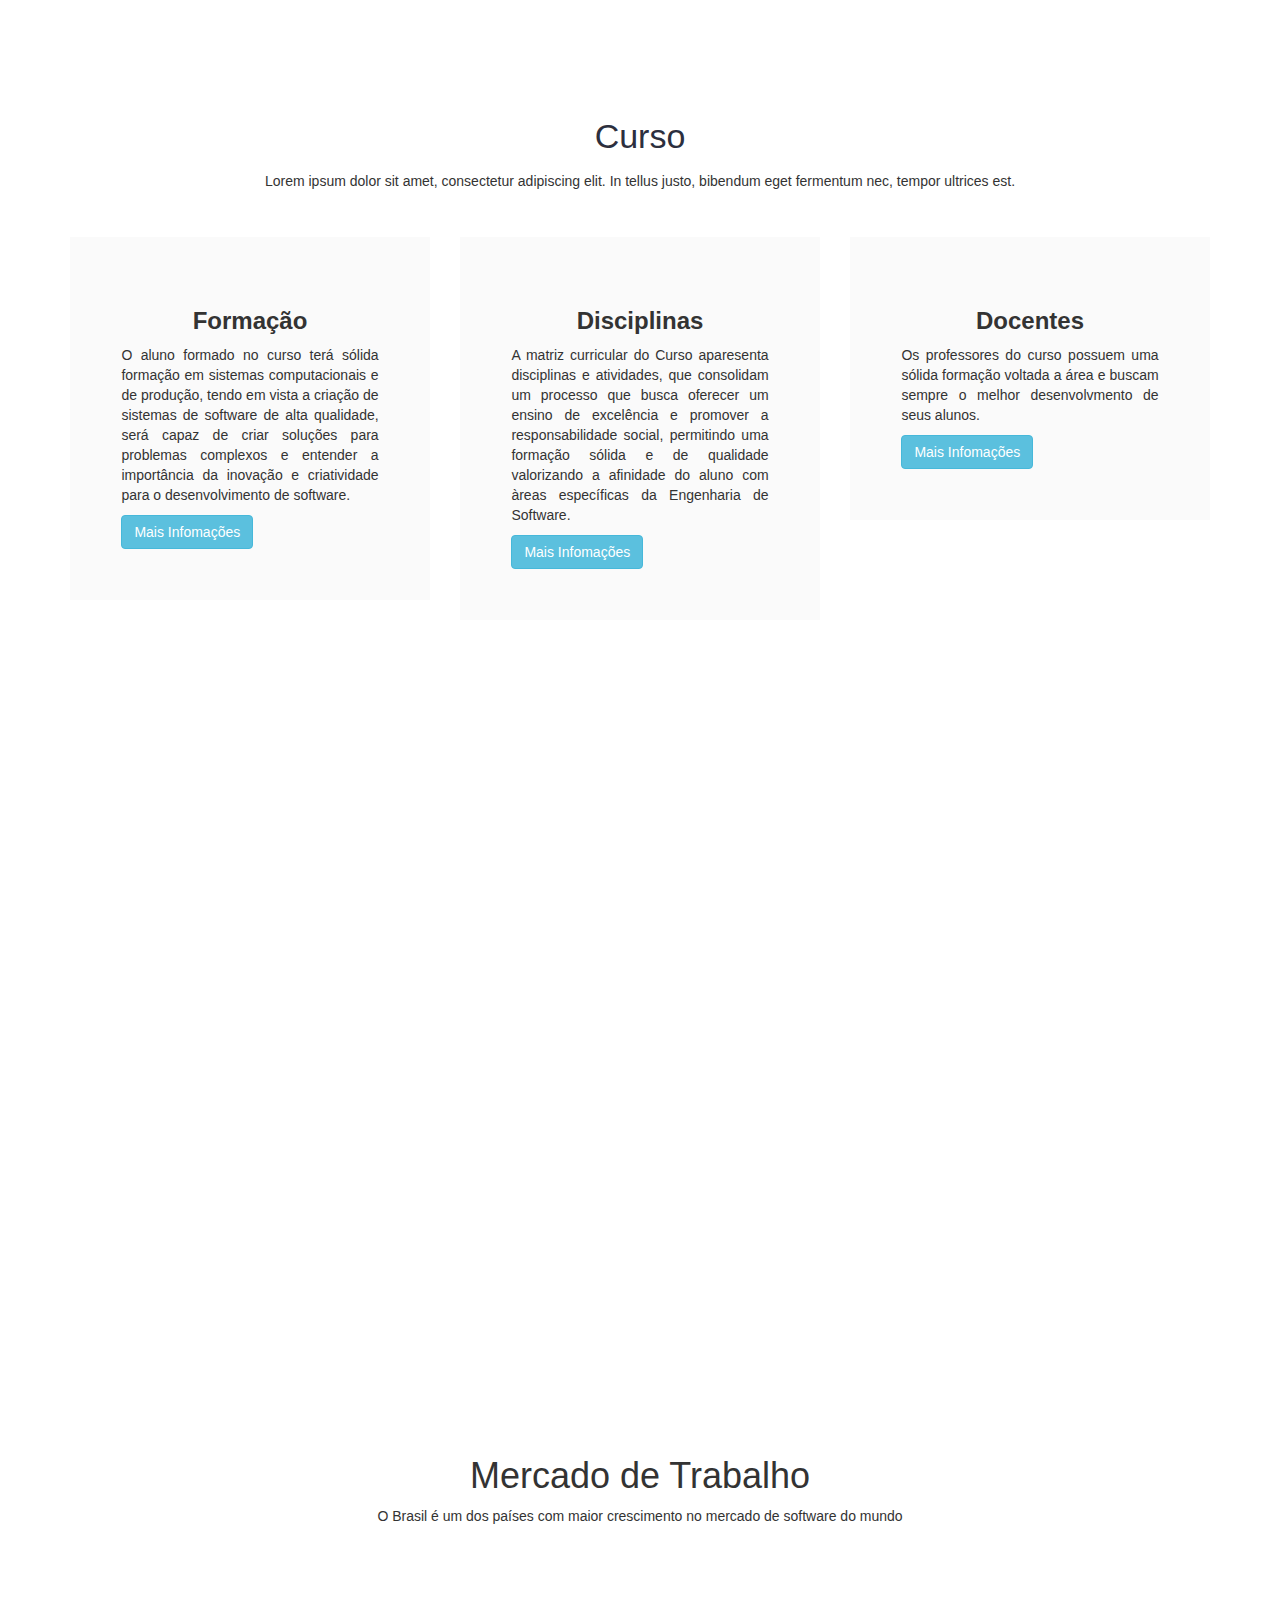
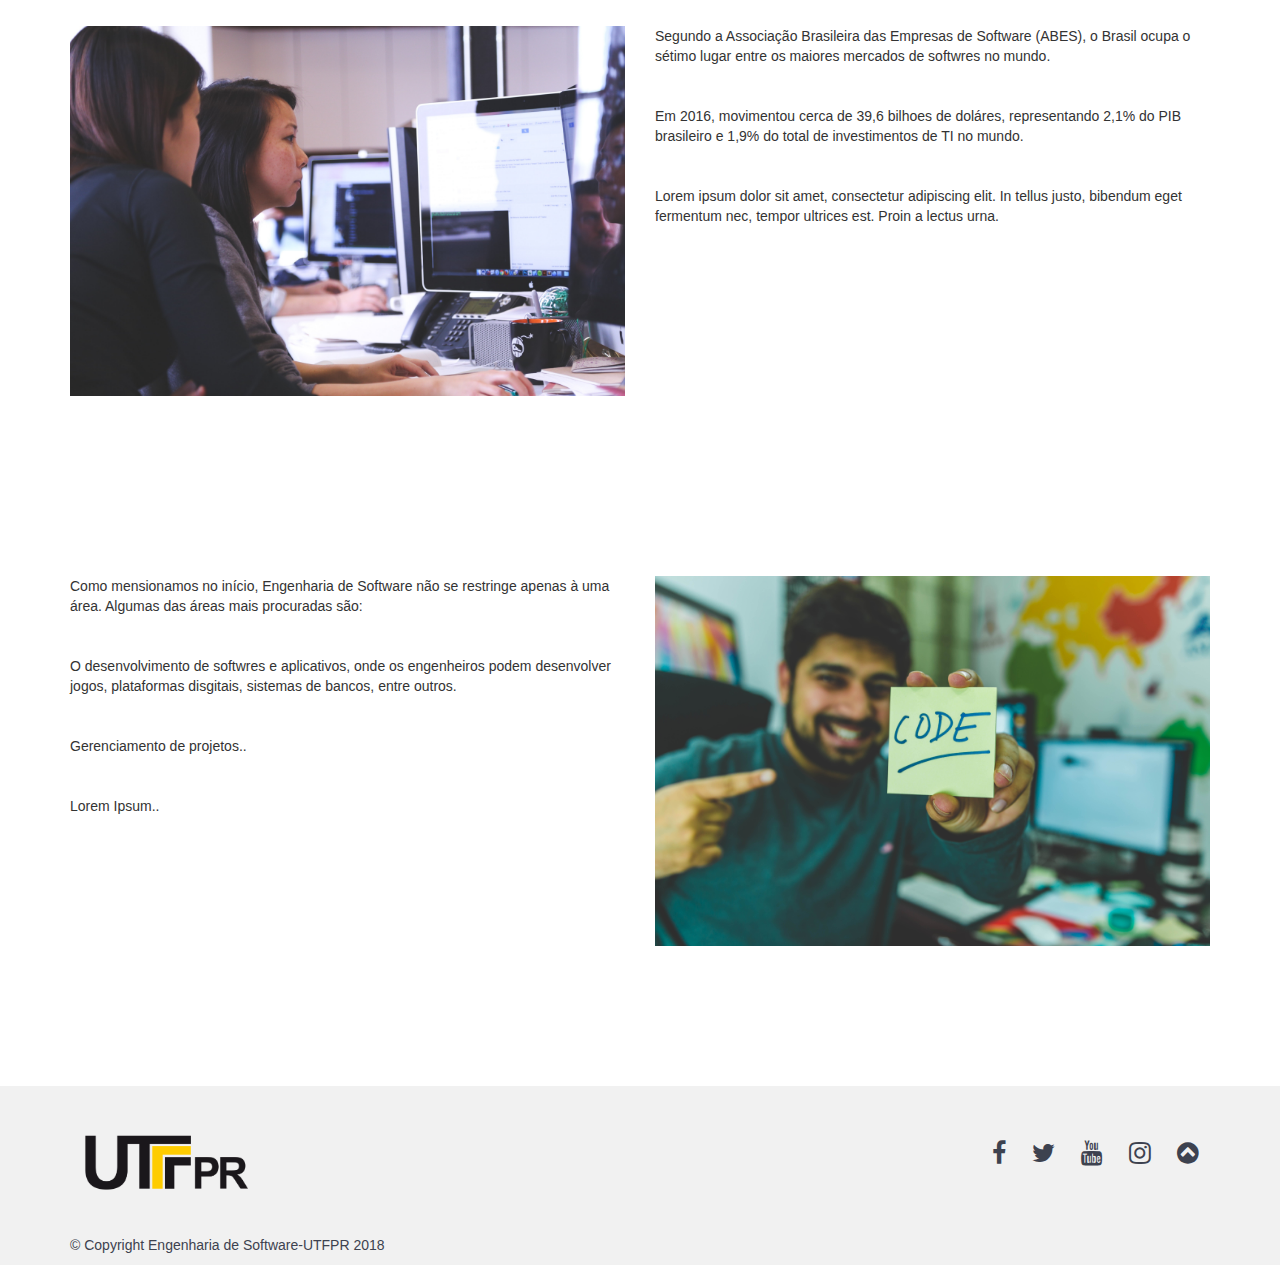
==== commit 249cad6c: "novo commit" ====
--- a/index.html
+++ b/index.html
@@ -1,194 +1,142 @@
 <!DOCTYPE html>
-<html lang="pt-BR">
+<html lang="en">
 
 <head>
     <meta charset="UTF-8">
     <meta name="viewport" content="width=device-width, initial-scale=1.0">
-
+    <meta http-equiv="X-UA-Compatible" content="ie=edge">
     <title>Engenharia de Software</title>
 
     <link rel="stylesheet" href="css/style.css">
 
     <!-- Latest compiled and minified CSS -->
-    <link rel="stylesheet" href="https://maxcdn.bootstrapcdn.com/bootstrap/4.1.0/css/bootstrap.min.css">
+    <link rel="stylesheet" href="https://maxcdn.bootstrapcdn.com/bootstrap/3.3.7/css/bootstrap.min.css">
 
     <!-- jQuery library -->
     <script src="https://ajax.googleapis.com/ajax/libs/jquery/3.3.1/jquery.min.js"></script>
 
-    <!-- Popper JS -->
-    <script src="https://cdnjs.cloudflare.com/ajax/libs/popper.js/1.14.0/umd/popper.min.js"></script>
-
     <!-- Latest compiled JavaScript -->
-    <script src="https://maxcdn.bootstrapcdn.com/bootstrap/4.1.0/js/bootstrap.min.js"></script>
+    <script src="https://maxcdn.bootstrapcdn.com/bootstrap/3.3.7/js/bootstrap.min.js"></script>
 
     <link rel="stylesheet" href="https://cdnjs.cloudflare.com/ajax/libs/font-awesome/4.7.0/css/font-awesome.min.css">
+
+   
+
 </head>
 
 
-<body data-spy="scroll" data-target=".navbar" data-offset="50">
-
-    <!-- navbar -->
-    <section id="menu" class="mn1 menu">
-        <nav class="navbar navbar-expand navbar-dropdown navbar-fixed-top navbar-toggleable-sm navbar-short color">
-            <div class="navbar-brand">
-                <span class="navbar-logo">
-                    <a href="#">
-                        <img src="imagens/logo_software.png" alt="logo" style="width: 2.8rem; height: 2.8rem">
+<body>
+
+
+    <section>
+        <div id="home" class="parallax">
+            <div class="container textheader">
+                <div class="inner-container text-center" style="margin-top:250px">
+                    <p class="display-1">Bem Vindo a Engenharia de Software</p>
+                    <p class="display-3" style="font-style: italic">
+                        Venha conosco transformar o mundo
+                    </p>
+
+                    <div class="mn2">
+                        <a href="#software" class="fa fa-chevron-circle-down"></a>
+                    </div>
+                </div>
+            </div>
+        </div>
+    </section>
+
+
+    <section>
+        <nav id="menu" class="navbar">
+            <div class="container">
+                <div class="navbar-header">
+                    <a class="navbar-brand" href="#">
+                        <img src="imagens/logo_software.png" alt="logo" style="width: 3.8rem; height: 3.8rem">
                     </a>
-                </span>
-            </div>
-
-            <div class="collapse navbar-collapse">
-                <ul class="navbar-nav nav-dropdown">
-                    <li class="nav-item">
-                        <a class="nav-link link display-4" href="#mercado">Mercado de Trabalho</a>
-                    </li>
-                    <li class="nav-item">
-                        <a class="nav-link link display-4" href="#curso">Curso</a>
-                    </li>
-
-                    <li class="nav-item">
-                        <a class="nav-link link display-4" href="#utfpr">UTFPR</a>
+                </div>
+                <ul class="nav navbar-nav navbar-right">
+                    <li>
+                        <a href="#home">Home</a>
+                    </li>
+                    <li>
+                        <a href="#engSoftware">Engenharia de Software</a>
+                    </li>
+                    <li>
+                        <a href="#utfpr">UTFPR</a>
+                    </li>
+                    <li>
+                        <a href="#mercadoTrabalho">Mercado de Trabalho</a>
                     </li>
                 </ul>
             </div>
         </nav>
     </section>
-
-
-    <section>
-        <div class="carousel-inner">
-            <div class="carousel-item active parallax">
-                <!-- <img id="topo" class="img-responsive" src="imagens/coding-924920_1920.jpg" alt="img-header"> -->
-
-                <div class="carousel-caption">
-                    <div class="row">
-                        <div class="col-sm-12">
-                            <span class="display-5" style="font-style: italic">
-                                <p>Venha transformar o Mundo
-                                    <br> com a Engenharia de Software</p>
-                            </span>
-                        </div>
-                    </div>
-                </div>
-            </div>
-        </div>
-    </section>
-
-
-    <!-- breve introdução a engenharia de software -->
-    <section>
-        <div class="container">
-            <div class="row text-left mn2">
-                <div class="col-sm-8">
-
-                    <p class="display-6">O que é
-                        <span style="background-color:#000; color:#fff;"> Engenharia de Software?</span>
-                    </p>
-                    <div class="text-justify">
-                        <p>
-                            Talvez um dos primeiros pensamentos que vem a cabeça quando pensamos em Engenharia de Software seja Programação e não estamos
-                            errados em pensar dessa forma, mas não é só em programação que essa área se restringe.
-                            <br> Engenharia de Software é uma área voltada ao desenvolvimento, manutenção e criação de sistemas,
-                            com aplicação de tecnologias e práticas de gerencia de projetos e outras disciplinas, visando
-                            organização, produtividade e qualidade
-                        </p>
-
-                    </div>
-
-                </div>
-            </div>
-        </div>
-    </section>
-
-    <section>
-        <div id="mercado" class="container text-center mn2">
-            <h1>Mercado de Trabalho</h1>
-            <p>O Brasil é um dos países com maior crescimento no mercado de software do mundo</p>
-
-            <div class="row mn4 text-left">
-                <div class="col-sm-6">
-                    <img src="imagens/coaching-coders-coding-7374.jpg" alt="coaching">
-                </div>
-                <div class="col-sm-6">
-                    <span>Segundo a Associação Brasileira das Empresas de Software (ABES), o Brasil ocupa o sétimo lugar entre
-                        os maiores mercados de softwres no mundo.
-                    </span>
-                    <br>
-                    <br>
-                    <br>
-                    <span>Em 2016, movimentou cerca de 39,6 bilhoes de doláres, representando 2,1% do PIB brasileiro e 1,9% do
-                        total de investimentos de TI no mundo.
-                    </span>
-                    <br>
-                    <br>
-                    <br>
-                    <span>Lorem ipsum dolor sit amet, consectetur adipiscing elit. In tellus justo, bibendum eget fermentum nec,
-                        tempor ultrices est. Proin a lectus urna.
-                    </span>
-                </div>
-            </div>
-
-            <div class="row mn4 text-left">
-                <div class="col-sm-6">
-                    <span>Como mensionamos no ínicio, Engenharia de Software não se restringe apenas à uma área. Algumas das áreas
-                        mais procuradas são: </span>
-                    <br>
-                    <br>
-                    <br>
-                    <span>O desenvolvimento de softwres e aplicativos, onde os engenheiros podem desenvolver jogos, plataformas
-                        disgitais, sistemas de bancos, entre outros.
-                    </span>
-                    <br>
-                    <br>
-                    <br>
-                    <span>Gerenciamento de projetos..</span>
-                    <br>
-                    <br>
-                    <br>
-                    <span>Lorem Ipsum..</span>
-
-                </div>
-                <div class="col-sm-6">
-                    <img src="imagens/code-coding-computer-879109.jpg" alt="code_computer">
-                </div>
-            </div>
-        </div>
-    </section>
-
-
-    <section class="mn3">
-        <div id="curso" class="transbox">
-            <div class="container mn2 textheader">
+    
+
+    <section class="content">
+        <div class=" container text-center">
+            <p class="display-2">O que é Engenharia de Software?</p>
+
+            <div class="row mn2">
+                <div class="col-sm-4">
+                    <i class="fa fa-get-pocket"></i>
+                    <br>
+                    <p>Qualidade</p>
+                </div>
+                <div class="col-sm-4">
+                    <i class="fa fa-laptop"></i>
+                    <br>
+                    <p>Desnvolvimento</p>
+                </div>
+                <div class="col-sm-4">
+                    <i class="fa fa-rocket"></i>
+                    <br>
+                    <p>Inovação</p>
+                </div>
+            </div>
+        </div>
+    </section>
+
+    <!-- breve introdução a engenharia de software, antes de falar do curso -->
+    <section>
+        <div id="engSoftware" class="transbox">
+            <div id="software" class="container mn2 textheader">
                 <div class="row inner-container">
                     <div class="col-sm-4">
-                        <a href="#">
-                            <img src="imagens/28661131_2050781834938617_7047590182132006812_n.png" alt="curso_software">
-                        </a>
                     </div>
                     <div class="col-sm-8">
                         <div class="margem">
-                            <h1 class="text-center">Curso</h1>
-                            <p>Agora que falamos um pouco sobre Engenharia de Software e o Mercado de Trabalho, vamos falar
-                                sobre o curso e da UTFPR</p>
-                        </div>
-                    </div>
-                </div>
-            </div>
-        </div>
-        </div>
-    </section>
-
-    <section>
-        <div class="container">
+                            <div class="text-justify">
+                                <p class="display-3">
+                                    Talvez um dos primeiros pensamentos que vem a cabeça quando pensamos em Engenharia de Software seja Programação e não estamos
+                                    errados em pensar dessa forma, mas não é só em programação que essa área se restringe.
+                                    <br> Engenharia de Software é uma área voltada ao desenvolvimento, manutenção e criação de
+                                    sistemas, com aplicação de tecnologias e práticas de gerencia de projetos e outras disciplinas,
+                                    visando organização, produtividade e qualidade.
+                                </p>
+
+                            </div>
+                        </div>
+                    </div>
+                </div>
+            </div>
+        </div>
+    </section>
+
+    <section>
+        <div id="utfpr" class="container text-center  mn2">
+            <p class="display-2">Curso</p>
+            <p>Lorem ipsum dolor sit amet, consectetur adipiscing elit. In tellus justo, bibendum eget fermentum nec, tempor
+                ultrices est.</p>
             <div class="row">
                 <div class="col-sm-4">
                     <div class="card margem">
                         <div class="text-card">
                             <h3 class="card-title">Formação</h3>
-                            <p class="card-text">Lorem ipsum dolor sit amet, consectetur adipiscing elit. In tellus justo, bibendum eget fermentum
-                                nec, tempor ultrices est. Proin a lectus urna. Suspendisse potenti. Mauris magna dolor, mollis
-                                elementum tortor sed, condimentum pharetra turpis.
+                            <p class="card-text">O aluno formado no curso terá sólida formação em sistemas computacionais e de produção, tendo
+                                em vista a criação de sistemas de software de alta qualidade, será capaz de criar soluções
+                                para problemas complexos e entender a importância da inovação e criatividade para o desenvolvimento
+                                de software.
                             </p>
                             <a href="http://www.utfpr.edu.br/cornelioprocopio/cursos/bacharelados/Ofertados-neste-Campus/engenharia-de-software" target="_blank">
                                 <input type="button" class="btn btn-info" value="Mais Infomações">
@@ -201,9 +149,10 @@
                     <div class="card margem">
                         <div class="text-card">
                             <h3 class="card-title">Disciplinas</h3>
-                            <p class="card-text">Lorem ipsum dolor sit amet, consectetur adipiscing elit. In tellus justo, bibendum eget fermentum
-                                nec, tempor ultrices est. Proin a lectus urna. Suspendisse potenti. Mauris magna dolor, mollis
-                                elementum tortor sed, condimentum pharetra turpis.
+                            <p class="card-text">A matriz curricular do Curso aparesenta disciplinas e atividades, que consolidam um processo
+                                que busca oferecer um ensino de excelência e promover a responsabilidade social, permitindo
+                                uma formação sólida e de qualidade valorizando a afinidade do aluno com àreas específicas
+                                da Engenharia de Software.
                             </p>
                             <a href="http://www.utfpr.edu.br/cornelioprocopio/cursos/bacharelados/Ofertados-neste-Campus/engenharia-de-software/sobre-o-curso/disciplinas-e-ementarios"
                                 target="_blank">
@@ -218,9 +167,8 @@
                     <div class="card margem">
                         <div class="text-card">
                             <h3 class="card-title">Docentes</h3>
-                            <p class="card-text">Lorem ipsum dolor sit amet, consectetur adipiscing elit. In tellus justo, bibendum eget fermentum
-                                nec, tempor ultrices est. Proin a lectus urna. Suspendisse potenti. Mauris magna dolor, mollis
-                                elementum tortor sed, condimentum pharetra turpis.
+                            <p class="card-text">Os professores do curso possuem uma sólida formação voltada a área e buscam sempre o melhor desenvolvmento
+                                de seus alunos.
                             </p>
                             <a href="http://www.utfpr.edu.br/cornelioprocopio/cursos/bacharelados/Ofertados-neste-Campus/engenharia-de-software/docentes/docentes"
                                 target="_blank">
@@ -233,56 +181,64 @@
         </div>
     </section>
 
-    <!-- Local de oferta -->
-
-    <section>
-        <div id="utfpr" class="text-center mn2">
-            <div class="carousel-caption">
-                <div class="row">
-                    <div class="col-sm-8"></div>
-                    <div class="col-sm-4">
-                        <div class="card transcard">
-                            <h1 class="display-4">Campus</h1>
-                            <p class="display-7 text-white">Lorem ipsum dolor sit amet, consectetur adipiscing elit. In tellus justo, bibendum eget fermentum
-                                nec, tempor ultrices est. Proin a lectus urna. Suspendisse potenti. Mauris magna dolor, mollis
-                                elementum tortor sed, condimentum pharetra turpis.
-                            </p>
-                        </div>
-                        <br>
-                        <a href="http://portal.utfpr.edu.br/campus/cornelioprocopio" target="_blank">
-                            <input type="button" class="btn btn-info" value="Mais Infomações">
-                        </a>
-                    </div>
-                </div>
-            </div>
-        </div>
-        <div id="slideShow" class="carousel slide" data-ride="carousel">
-
-            <!-- Indicators -->
-            <ul class="carousel-indicators">
-                <li data-target="#slideShow" data-slide-to="0" class="active"></li>
-                <li data-target="#slideShow" data-slide-to="1"></li>
-
-            </ul>
-
-            <!-- The slideshow -->
-            <div class="carousel-inner">
-                <div class="carousel-item active">
-                    <img src="imagens/DSC0827.JPG" alt="Campus noite" width="1100" height="500">
-                </div>
-                <div class="carousel-item">
-                    <img src="imagens/campus-cp.jpg" alt="Campus dia" width="1100" height="500">
-                </div>
-
-            </div>
-
-            <!-- Left and right controls -->
-            <a class="carousel-control-prev" href="#slideShow" data-slide="prev"></a>
-            <a class="carousel-control-next" href="#slideShow" data-slide="next"></a>
-        </div>
-        </div>
-    </section>
-
+    <section>
+        <div class="parallax p2"></div>
+    </section>
+
+    <section>
+        <div id="mercadoTrabalho" class="container text-center mn2">
+            <h1>Mercado de Trabalho</h1>
+            <p>O Brasil é um dos países com maior crescimento no mercado de software do mundo</p>
+
+            <div class="row mn4 text-left">
+                <div class="col-sm-6">
+                    <img src="imagens/coaching-coders-coding-7374.jpg" alt="coaching">
+                </div>
+                <div class="col-sm-6">
+                    <span>Segundo a Associação Brasileira das Empresas de Software (ABES), o Brasil ocupa o sétimo lugar entre
+                        os maiores mercados de softwres no mundo.
+                    </span>
+                    <br>
+                    <br>
+                    <br>
+                    <span>Em 2016, movimentou cerca de 39,6 bilhoes de doláres, representando 2,1% do PIB brasileiro e 1,9% do
+                        total de investimentos de TI no mundo.
+                    </span>
+                    <br>
+                    <br>
+                    <br>
+                    <span>Lorem ipsum dolor sit amet, consectetur adipiscing elit. In tellus justo, bibendum eget fermentum nec,
+                        tempor ultrices est. Proin a lectus urna.
+                    </span>
+                </div>
+            </div>
+
+            <div class="row mn4 text-left">
+                <div class="col-sm-6">
+                    <span>Como mensionamos no início, Engenharia de Software não se restringe apenas à uma área. Algumas das áreas
+                        mais procuradas são: </span>
+                    <br>
+                    <br>
+                    <br>
+                    <span>O desenvolvimento de softwres e aplicativos, onde os engenheiros podem desenvolver jogos, plataformas
+                        disgitais, sistemas de bancos, entre outros.
+                    </span>
+                    <br>
+                    <br>
+                    <br>
+                    <span>Gerenciamento de projetos..</span>
+                    <br>
+                    <br>
+                    <br>
+                    <span>Lorem Ipsum..</span>
+
+                </div>
+                <div class="col-sm-6">
+                    <img src="imagens/code-coding-computer-879109.jpg" alt="code_computer">
+                </div>
+            </div>
+        </div>
+    </section>
 
 
 
@@ -297,24 +253,37 @@
                     </a>
                     <p>&copy; Copyright Engenharia de Software-UTFPR 2018</p>
                 </div>
+
 
                 <div class="col-sm-6 text-right">
                     <a href="https://www.facebook.com/engenhariadesoftware.utfpr.cp/" class="fa fa-facebook" target="_blank"></a>
                     <a href="https://twitter.com/utfpr_" class="fa fa-twitter" target="_blank"></a>
                     <a href="https://www.youtube.com/user/canaldaUTFPR" class="fa fa-youtube" target="_blank"></a>
                     <a href="https://www.instagram.com/utfpr_/" class="fa fa-instagram" target="_blank"></a>
-                </div>
-            </div>
-        </div>
+                    <a id="home" href="#" class="	fa fa-chevron-circle-up"></a>
+                </div>
+            </div>
+
+        </div>
+
     </footer>
 
+
+
     <script>
-        $(document).ready(function () {
-            $('body').scrollspy({ target: ".navbar", offset: 50 });
-        });
+        window.onscroll = function () { menuFixo() };
+
+        var navbar = document.getElementById("menu");
+        var sticky = navbar.offsetTop;
+
+        function menuFixo() {
+            if (window.pageYOffset >= sticky) {
+                navbar.classList.add("sticky")
+            } else {
+                navbar.classList.remove("sticky");
+            }
+        }
     </script>
-
-
 </body>
 
 </html>--- a/css/style.css
+++ b/css/style.css
@@ -8,125 +8,18 @@
     line-height: 1.5px;
 }
 
-.display-1, .display-2, .display-4, 
-.display-5, .display-6, .display-7{
-    font-family: 'Rubik', sans-serif;
-}
-.mn1 .navbar {
-    background-color: #333;
-    opacity: 0.9;
+.navbar{
+    background-color: #f1f1f1;
     transition: none;
-    min-height: 60px;
-    padding: .5rem 0;
-}
-
-.navbar-dropdown.navbar-fixed-top {
-    position: fixed;
-}
-
-.navbar-dropdown {
-    left: 0;
-    padding: 0;
-    position: absolute;
-    right: 0;
-    top: 0;
-    transition: all 0.45s ease;
-    z-index: 1030; 
-}
-
-.mn1 a{
-font-style: normal;
-}
-
-.menu .navbar-toggleable-sm .navbar-colapase{
-    display: -webkit-flex !important;
-}
-
-.mn1 .menu-logo {
-    flex-shrink: 0;
-}
-
-.mn1 .menu-logo {
-    margin-right: auto;
-}
-
-.menu-logo .navbar-brand {
-    display: flex;    
-}
-
-.mn1 .menu .navbar-brand {
-    display: -webkit-flex;
-}
-
-section{
-    background-position: 50% 50%;
-    background-repeat: no-repeat;
-    background-size: cover
-}
-
-section, .container .container-fluid{
-    position: relative;
-    word-wrap: break-word;
-}
-
-section{
-    background-color: #ffffff;
-}
-
-.navbar-dropdown .navbar-logo{
-    margin-left: 2rem;
-}
-
-.navbar-toggleable-sm .navbar-collapse {
-    justify-content: flex-end;
-    -webkit-justify-content: flex-end;
-    margin-right: 2rem;
-    width: auto;
-}
-
-.nav-item a {
-    display: flex;
-    align-items: center;
-    justify-content: center;
-    padding: 0.7rem 0 !important;
-    margin: 0rem .65rem !important;
-}
-
-ul .display-4 {
-    font-size: 1rem;
-    color: #fff;
-    font-weight: 600;
-}
-
-div .display-5 {
-    font-size: 2.5rem;
-    color: #fff;
-}
-
-.nav-dropdown .link {
-    margin: .667em 1.667em;
-    font-weight: 500;
-    padding: 0;
-}
-
-a, a:hover{
-    text-decoration: none;
-}
-
-a{
-    cursor: pointer;
-}
-
-
-li a{
-    font-style: normal;
-    font-weight: 400;
-}
-
-
-div img{
-    width: 100%;
-}
+    min-height: 80px;
+    padding: 1rem 0;
+}
+
+.navbar a{
+    color: #3d424f;
+    font-size: 1.7rem;
+}
+
 
 .parallax{
     background-image: url("../imagens/coding-924920_1920.jpg");
@@ -137,20 +30,107 @@
     background-size: cover;
 }
 
-div.carousel-caption{
-    bottom: 15%;
-    right: 3%;
-    padding: 10px 0;
-    text-align: right;
-}
-
-.display-6{
+.content {
+    padding: 16px;
+  }
+  
+  .sticky {
+    position: fixed;
+    top: 0;
+    width: 100%;
+  }
+  
+  .sticky + .content {
+    padding-top: 60px;
+  }
+
+.fa-chevron-circle-down{
+    color: #fff;
+}
+
+  
+.mn1 a{
+font-style: normal;
+}
+
+
+div.mn2{
+     margin-top: 130px;
+     margin-bottom: 50px;
+}
+
+.mn3 {
+    background-color: #05748d;
+}
+
+p.display-1{
+    font-size: 4.0rem;
+    text-transform: uppercase;
+}
+
+p.display-2{
+    font-size: 3.4rem;
+    color: #2c2f3e;
+}
+
+p.display-3{
     font-size: 1.8rem;
 }
 
-.display-7 {
-    font-size: 1.2rem;
-    color: #333;
+p.display-4{
+    font-size: 1.3rem;
+}
+
+
+div.transbox {
+    background-image: url("../imagens/code-coder-coding-34600.jpg");
+    border: 1px solid #ffffff;
+    height: auto; 
+}
+
+section{
+    background-position: 50% 50%;
+    background-repeat: no-repeat;
+    background-size: cover
+}
+
+section, .container .container-fluid{
+    position: relative;
+    word-wrap: break-word;
+}
+
+section{
+    background-color: #ffffff;
+}
+
+ul .display-4 {
+    font-size: 1rem;
+    color: #2c2f3e;
+    font-weight: 600;
+}
+
+div .display-5 {
+    font-size: 2.5rem;
+    color: #fff;
+}
+
+a, a:hover{
+    text-decoration: none;
+}
+
+a{
+    cursor: pointer;
+}
+
+
+li a{
+    font-style: normal;
+    font-weight: 400;
+}
+
+
+div img{
+    width: 100%;
 }
 
 div.card{
@@ -166,29 +146,12 @@
     font-weight: 600;
 }
 
-
-div.transbox {
-    background-image: url("../imagens/code-coder-coding-34600.jpg");
-    border: 1px solid #ffffff;
-    height: auto; 
-}
-  
 .campus-cp{
     top: 50px;
     text-transform: uppercase;
     font-style: italic;
 }
 
-.mn2{
-    margin: 15% 0;
-}
-
-.mn3 {
-    background-color: #00a1c5;
-}
-
-/*  */
-
 div.inner-container{
     color: #ffffff;
 }
@@ -200,8 +163,6 @@
     height: auto;
 }
 
-
-/*  */
 div a{
     text-decoration-color: none;
 }
@@ -223,12 +184,14 @@
     padding: 3% 2% 5%;
 }
 
-
 div.icons-media-container{
     padding: 7% 0 0;
 }
 
-/* Mercado de trabalho */
+
+div.parallax.p2{
+    background-image: url("../imagens/DSC0827.jpg")
+}
 
 .mn4 {
     padding-top: 90px;
@@ -236,12 +199,6 @@
     text-justify: auto;
 }
 
-.display-2 {
-    font-family: 'Open Sans', sans-serif;
-    font-size: 4rem;
-}
-
-
 .container {
     width: 100%;
     padding-right: 15px;
@@ -250,17 +207,6 @@
     margin-left: auto;
 }
 
-.align-left {
-    text-align: left;
-}
-
-div.dropdown-menu{
-    background-color: #f0f0fa;
-}
-
-div.dropdown-menu a{
-    font-size: 15px;
-}
 
 div.text-card{
     padding: 7%;
@@ -277,9 +223,6 @@
     font-weight: 600;
 }
 
-p.card-text{
-    text-align: justify
-}
 
 div.transcard{
     box-shadow: 0 0 10px rgba(0,0,0,.3);
@@ -293,13 +236,14 @@
 }
 
 footer{
-    background: #333;
+    background: #f1f1f1;
     margin: 0;  
 }
 
 footer p{
-    color: #ffffff;
-    font-weight: 600;
+    color: #3d424f;
+    font-weight: 400;
+    font-size: 14px;
 }
 
 footer a{
@@ -319,8 +263,13 @@
     margin: 8% 0 0;
 }
 
-.fa-facebook, .fa-twitter, .fa-youtube, .fa-instagram {
-    color: #fff;
+.fa-facebook, .fa-twitter, .fa-youtube, 
+.fa-instagram, .fa-chevron-circle-up {
+    color: #3d424f;
     text-decoration: none;
   }
 
+
+  div.f2{
+      background-color: #2c2f3e;
+  } 
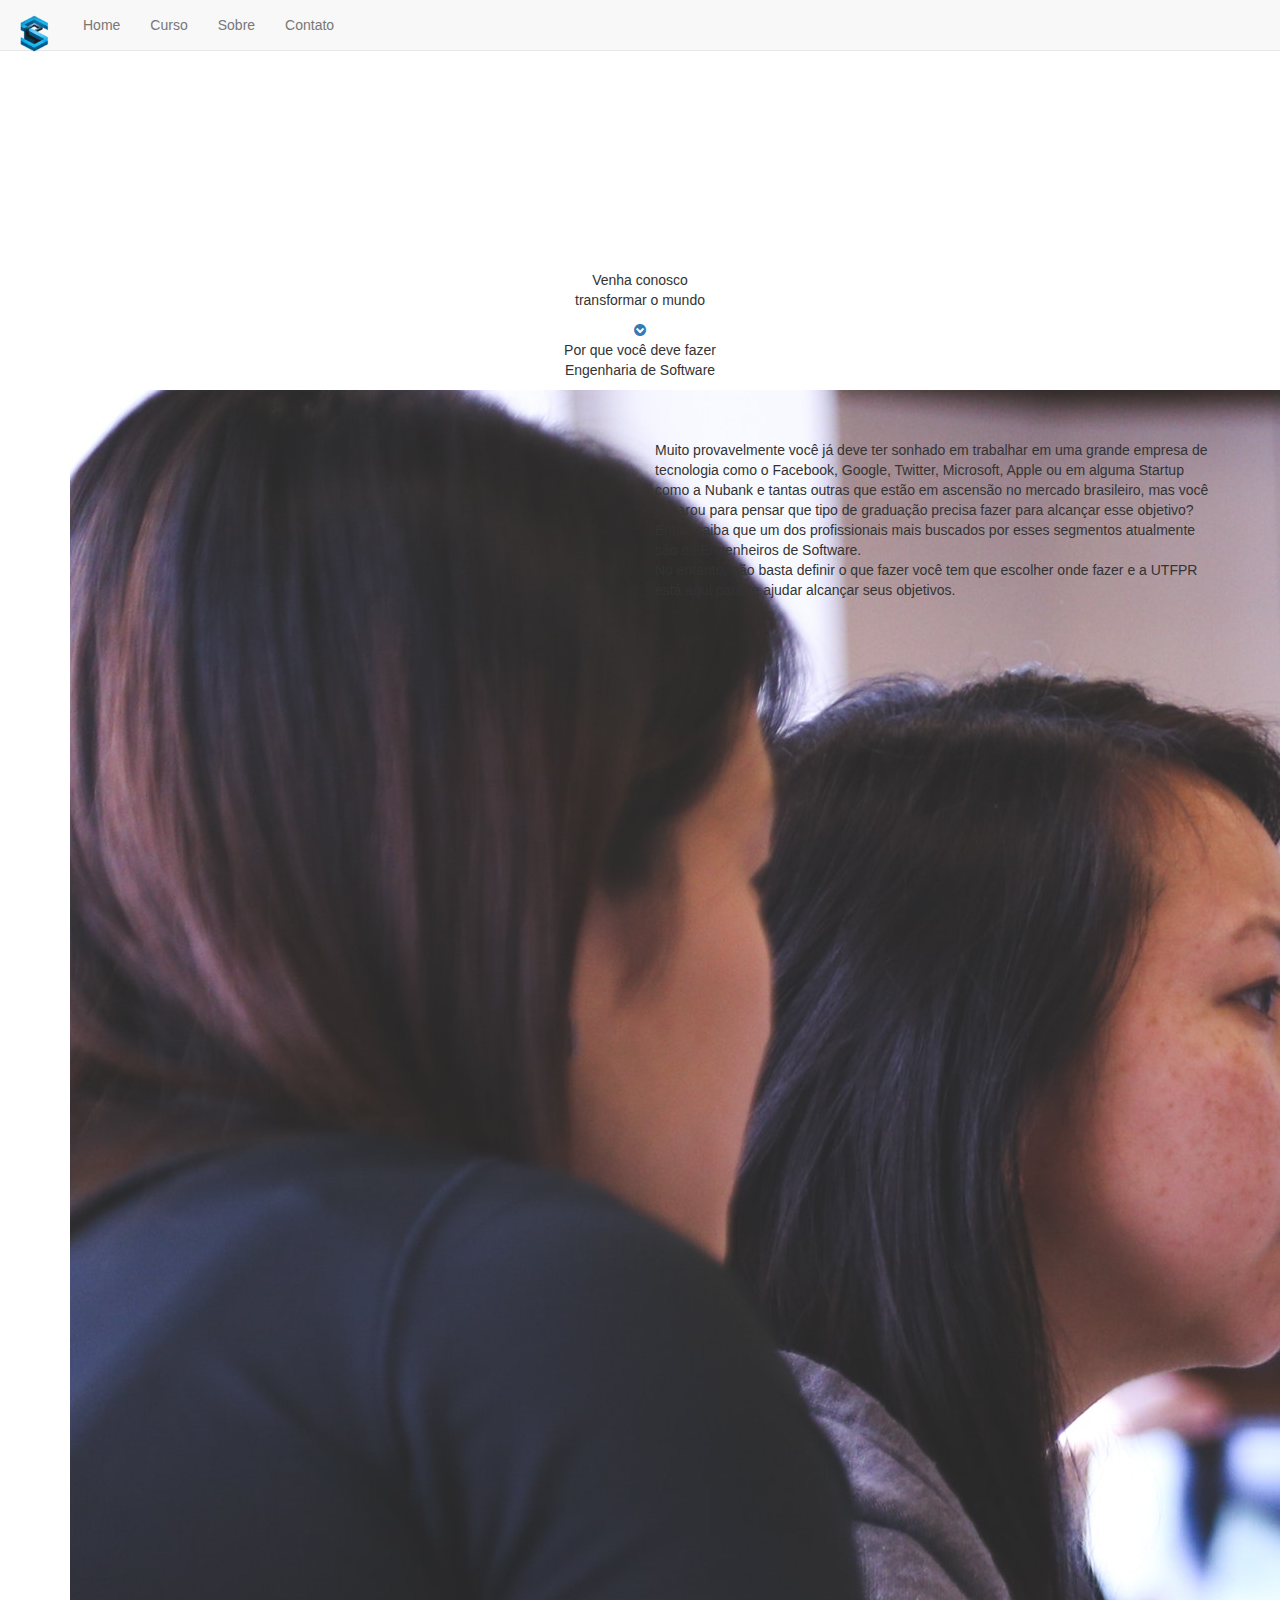
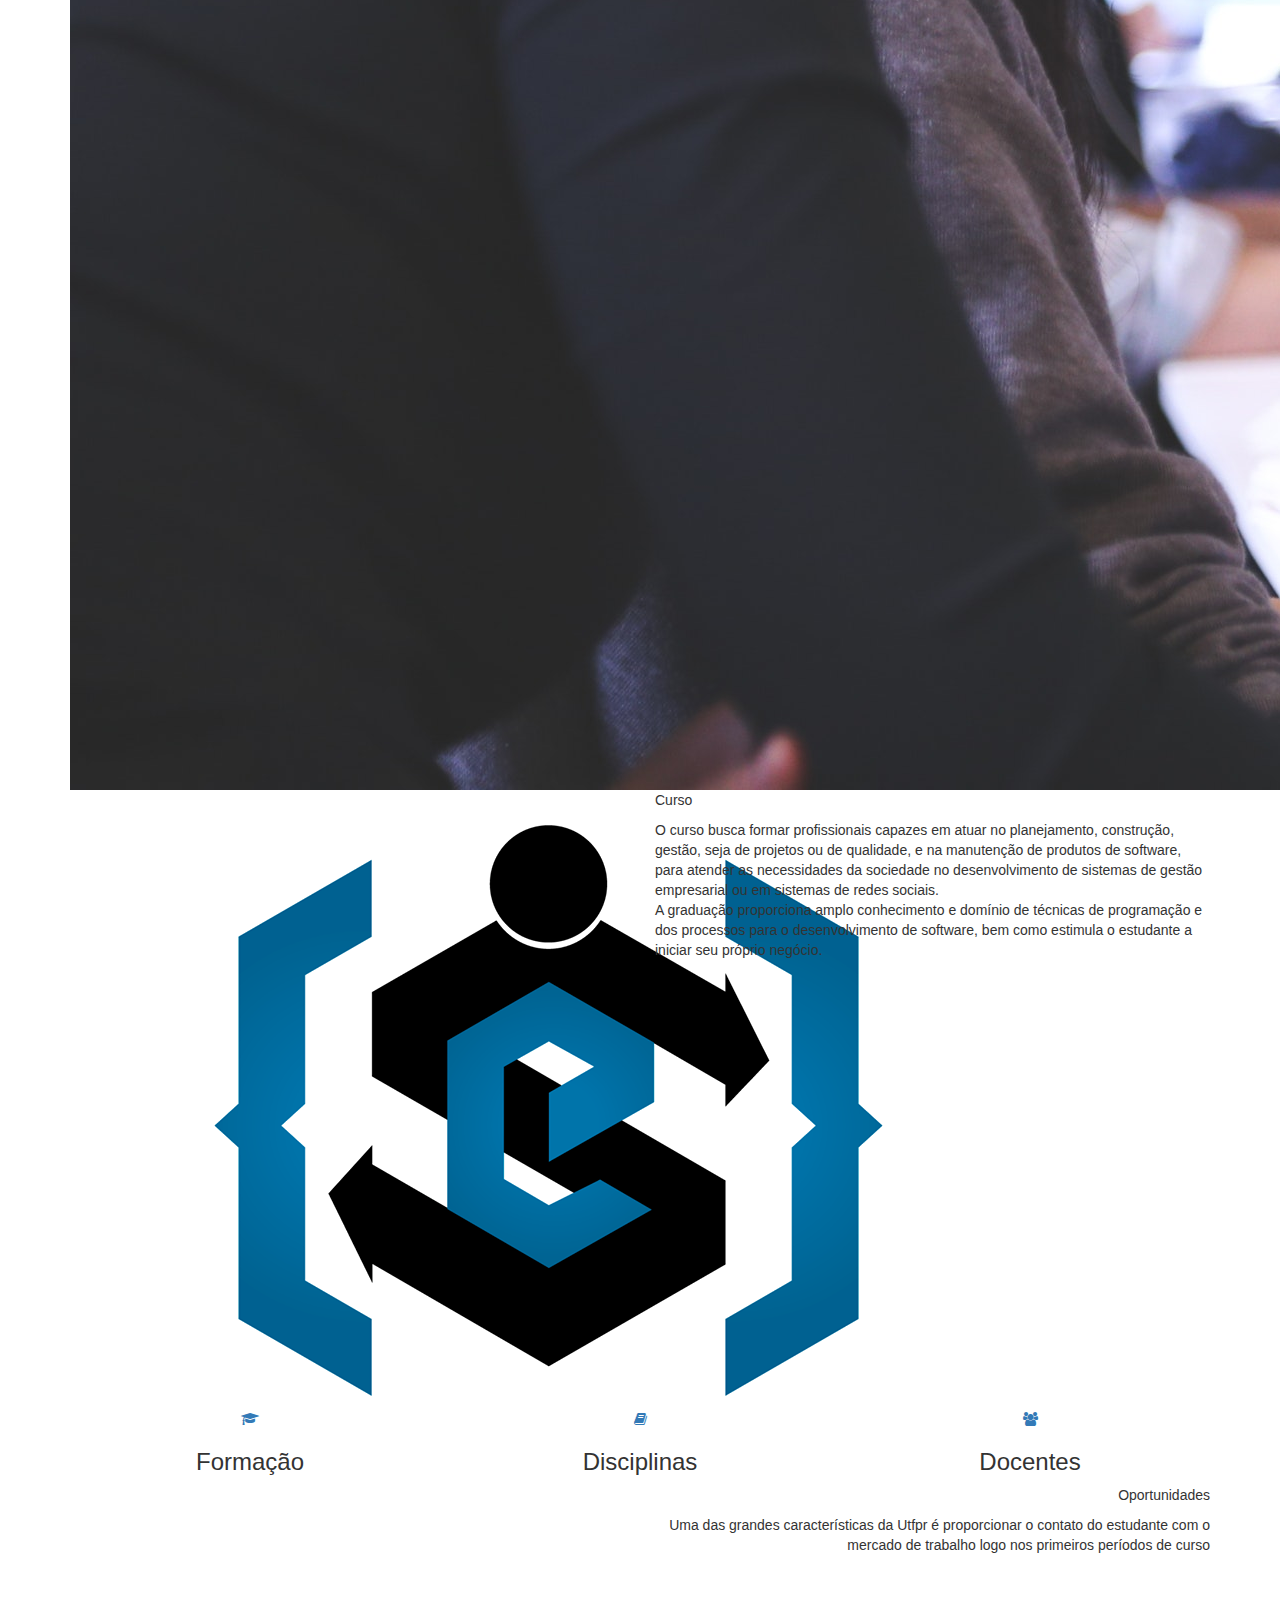
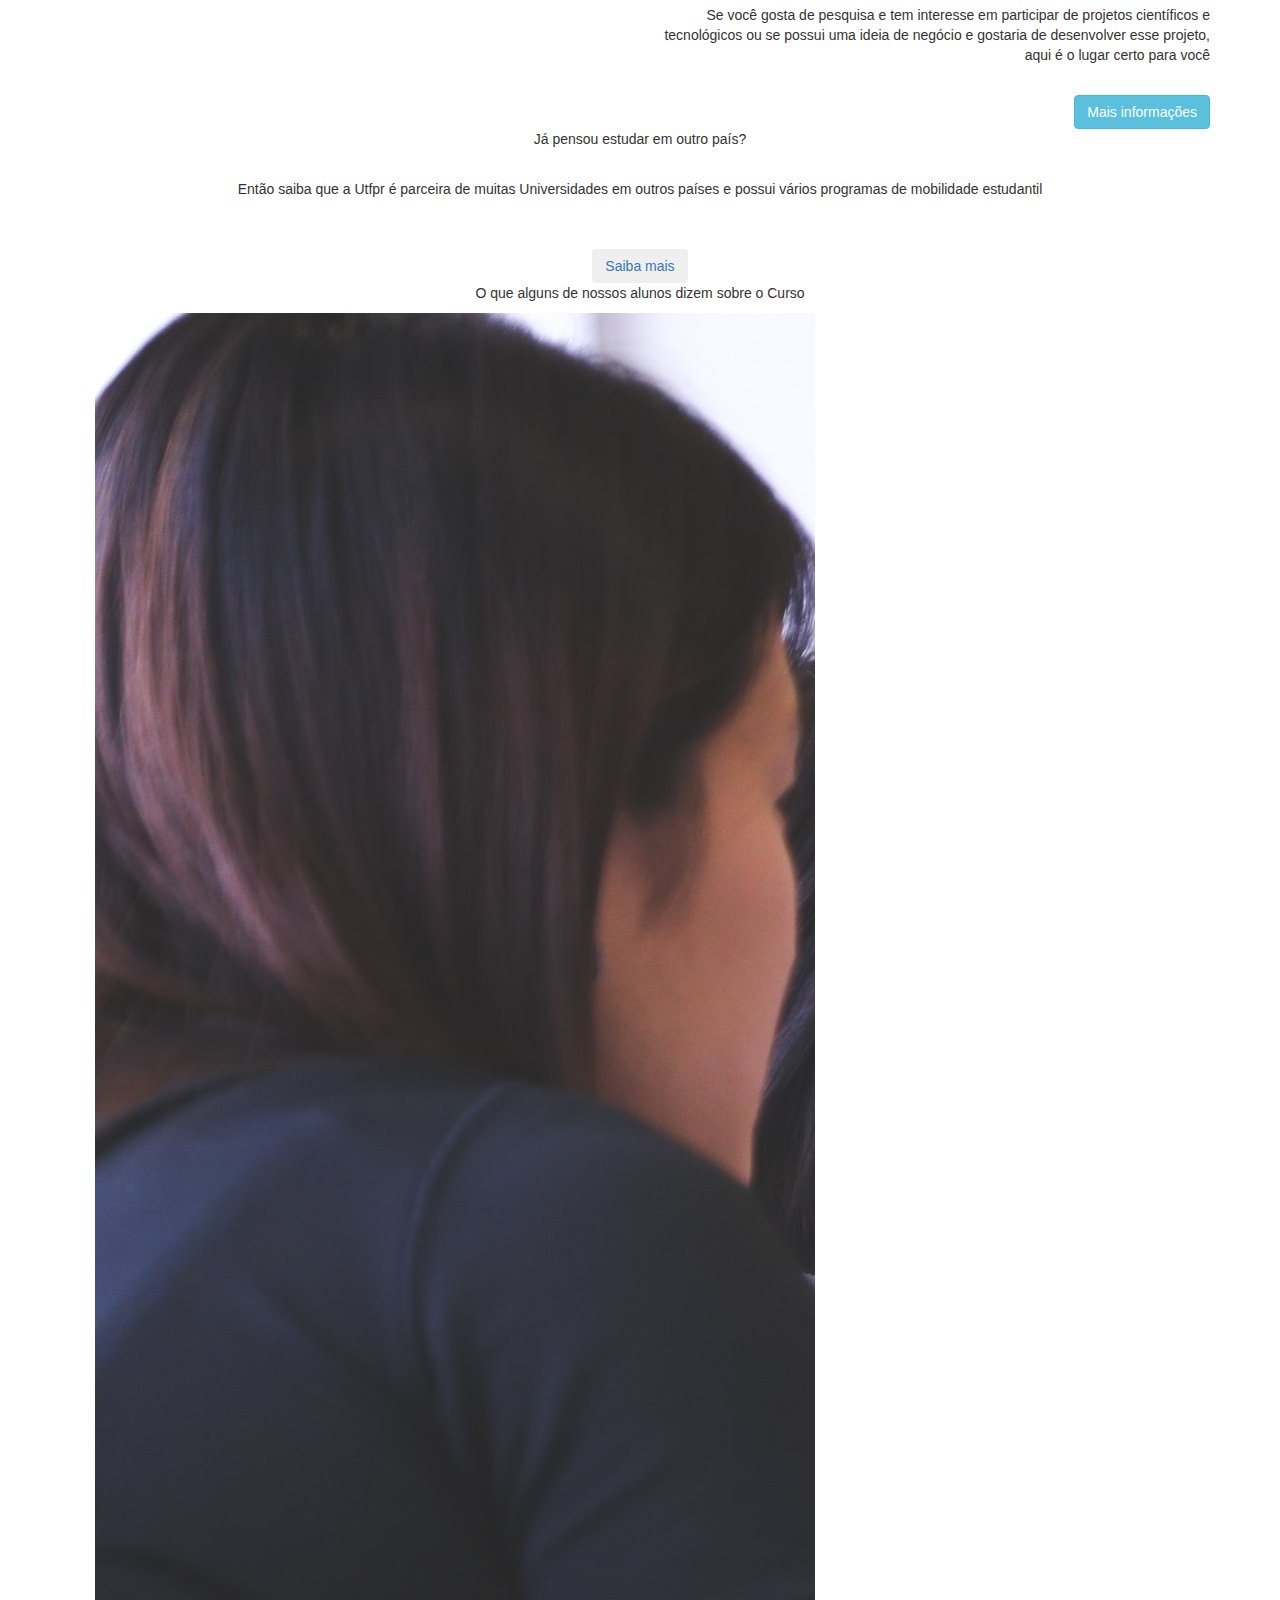
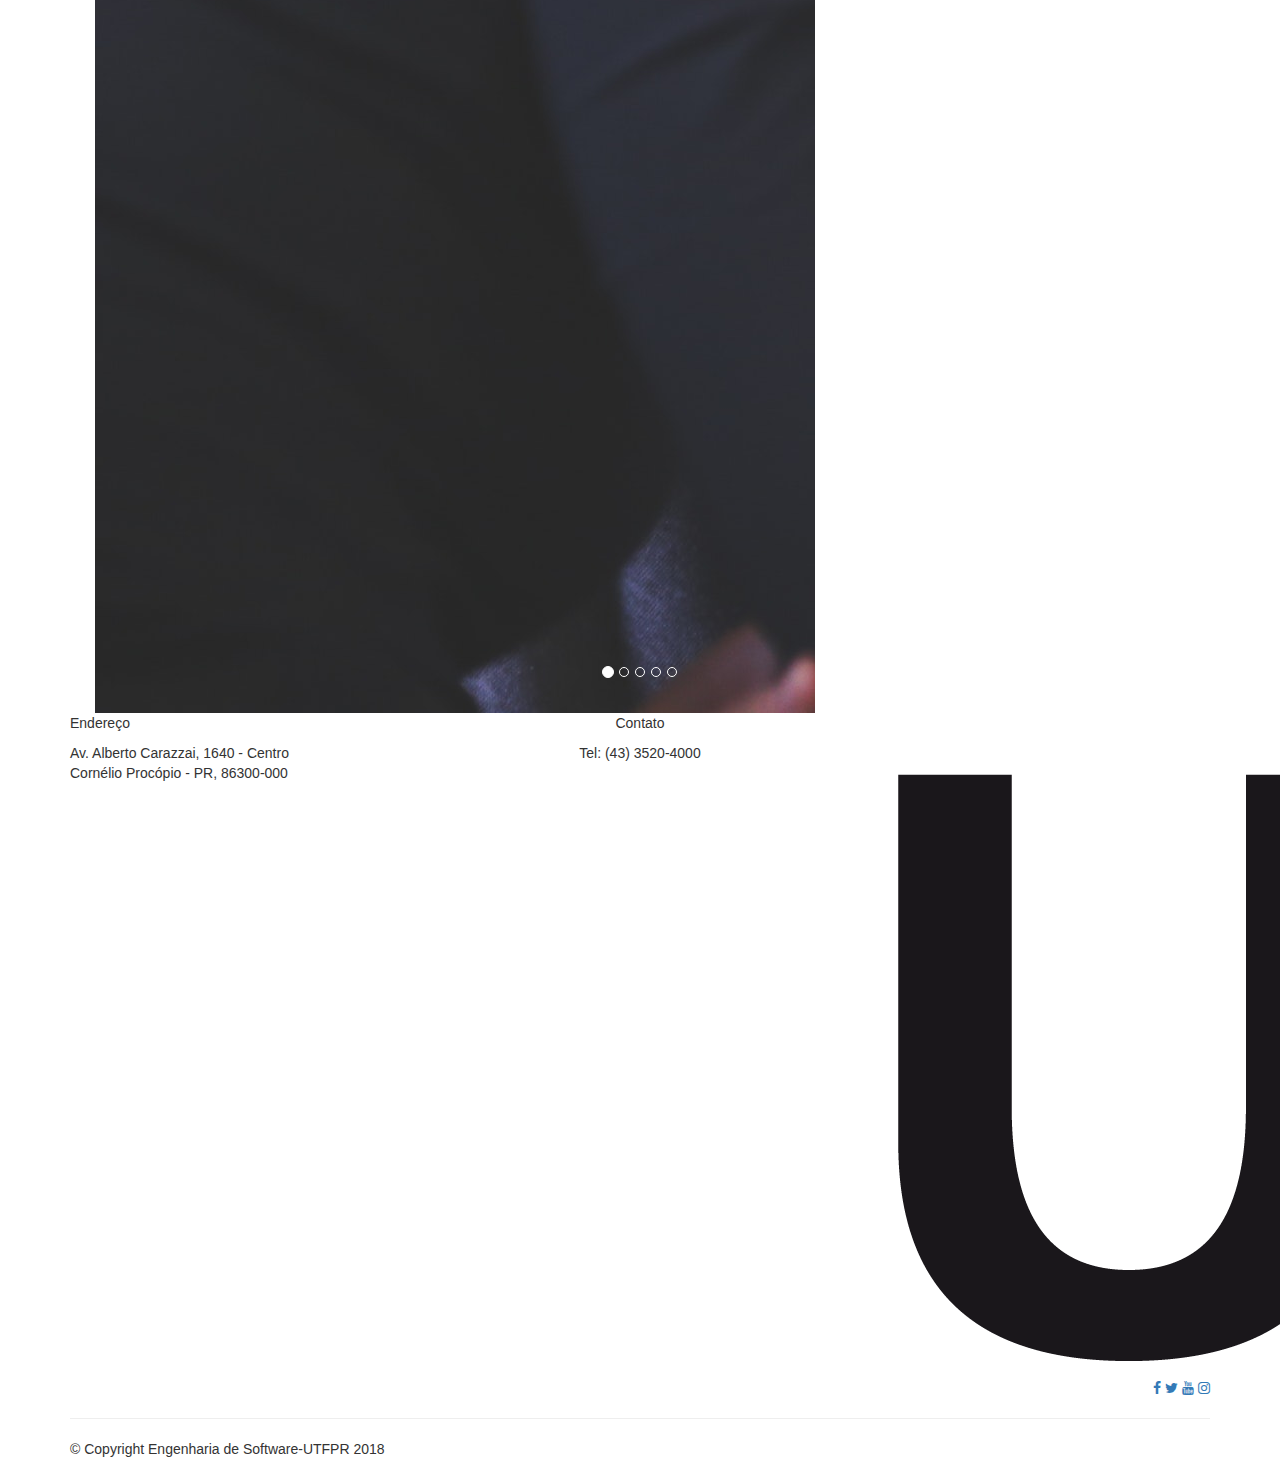
==== commit 4c789462: "Penúltimo commit" ====
--- a/index.html
+++ b/index.html
@@ -1,5 +1,5 @@
 <!DOCTYPE html>
-<html lang="en">
+<html lang="pt-br">
 
 <head>
     <meta charset="UTF-8">
@@ -7,7 +7,12 @@
     <meta http-equiv="X-UA-Compatible" content="ie=edge">
     <title>Engenharia de Software</title>
 
-    <link rel="stylesheet" href="css/style.css">
+    <link rel="stylesheet" href="css/n-style.css">
+
+    <link rel="icon" href="imagens/logo_software.png" type="image/gif" sizes="16x16">
+
+    <link href="https://fonts.googleapis.com/css?family=Montserrat" rel="stylesheet">
+
 
     <!-- Latest compiled and minified CSS -->
     <link rel="stylesheet" href="https://maxcdn.bootstrapcdn.com/bootstrap/3.3.7/css/bootstrap.min.css">
@@ -20,269 +25,375 @@
 
     <link rel="stylesheet" href="https://cdnjs.cloudflare.com/ajax/libs/font-awesome/4.7.0/css/font-awesome.min.css">
 
-   
-
 </head>
 
-
 <body>
-
-
-    <section>
-        <div id="home" class="parallax">
-            <div class="container textheader">
-                <div class="inner-container text-center" style="margin-top:250px">
-                    <p class="display-1">Bem Vindo a Engenharia de Software</p>
-                    <p class="display-3" style="font-style: italic">
-                        Venha conosco transformar o mundo
-                    </p>
-
-                    <div class="mn2">
-                        <a href="#software" class="fa fa-chevron-circle-down"></a>
-                    </div>
-                </div>
-            </div>
-        </div>
-    </section>
-
-
-    <section>
-        <nav id="menu" class="navbar">
-            <div class="container">
+    <section>
+        <nav class="navbar navbar-default navbar-fixed-top">
+            <div class="container-fluid">
                 <div class="navbar-header">
+                    <button type="button" class="navbar-toggle" data-toggle="collapse" data-target="#myNavbar">
+                        <span class="icon-bar"></span>
+                        <span class="icon-bar"></span>
+                        <span class="icon-bar"></span>
+                    </button>
                     <a class="navbar-brand" href="#">
                         <img src="imagens/logo_software.png" alt="logo" style="width: 3.8rem; height: 3.8rem">
                     </a>
                 </div>
-                <ul class="nav navbar-nav navbar-right">
-                    <li>
-                        <a href="#home">Home</a>
-                    </li>
-                    <li>
-                        <a href="#engSoftware">Engenharia de Software</a>
-                    </li>
-                    <li>
-                        <a href="#utfpr">UTFPR</a>
-                    </li>
-                    <li>
-                        <a href="#mercadoTrabalho">Mercado de Trabalho</a>
-                    </li>
-                </ul>
+                <div class="collapse navbar-collapse" id="myNavbar">
+                    <ul class="nav navbar-nav">
+                        <li>
+                            <a href="#home">Home</a>
+                        </li>
+                        <li>
+                            <a href="#curso">Curso</a>
+                        </li>
+                        <li>
+                            <a href="#sobre">Sobre</a>
+                        </li>
+                        <li>
+                            <a href="#contato">Contato</a>
+                        </li>
+                    </ul>
+                </div>
             </div>
         </nav>
     </section>
-    
-
-    <section class="content">
-        <div class=" container text-center">
-            <p class="display-2">O que é Engenharia de Software?</p>
-
-            <div class="row mn2">
+
+    <section>
+        <div id="home" class="parallax">
+            <div class="container text-center">
+                <div class="inner-container" style="margin-top:250px">
+
+                    <!-- Trocar fonte -->
+
+                    <p class="display-1">
+                        <br>Venha conosco
+                        <br> transformar o mundo
+                    </p>
+
+                    <!-- <p>Não é só do tradicional que se constrói o mundo</p> -->
+                    <div class="text-center">
+                        <a href="#software">
+                            <i class="fa fa-chevron-circle-down"></i>
+                        </a>
+                    </div>
+                </div>
+            </div>
+        </div>
+    </section>
+
+    <section>
+        <div class="container mn2 text-center">
+            <p class="display-2">
+                Por que você deve fazer
+                <br> Engenharia de Software
+            </p>
+            <div class="row">
+                <div class="col-sm-6">
+                    <img class="figura1" src="imagens/coaching-coders-coding-7374.jpg" alt="coaching-coders">
+                </div>
+                <div class="col-sm-6 text-left">
+                    <p class="display-3" style="margin-top: 50px">Muito provavelmente você já deve ter sonhado em trabalhar em uma grande empresa de tecnologia como o
+                        Facebook, Google, Twitter, Microsoft, Apple ou em alguma Startup como a Nubank e tantas outras que
+                        estão em ascensão no mercado brasileiro, mas você já parou para pensar que tipo de graduação precisa
+                        fazer para alcançar esse objetivo? Então saiba que um dos profissionais mais buscados por esses segmentos
+                        atualmente são os Engenheiros de Software.
+                        <br> No entanto, não basta definir o que fazer você tem que escolher onde fazer e a UTFPR está aqui para
+                        te ajudar alcançar seus objetivos.
+                    </p>
+                </div>
+            </div>
+        </div>
+    </section>
+
+    <section>
+        <div id="curso" class="transbox">
+            <div class="container mn2">
+                <div class="row">
+                    <div class="col-sm-6">
+                        <img class="mg1 logo-software" src="imagens/28661131_2050781834938617_7047590182132006812_n.png" alt="logo_curso">
+                    </div>
+                    <div class="col-sm-6">
+                        <p class="display-2 d2">Curso</p>
+                        <p class="display-3 d3">
+                            O curso busca formar profissionais capazes em atuar no planejamento, construção, gestão, seja de projetos ou de qualidade,
+                            e na manutenção de produtos de software, para atender as necessidades da sociedade no desenvolvimento
+                            de sistemas de gestão empresarial ou em sistemas de redes sociais.
+                            <br> A graduação proporciona amplo conhecimento e domínio de técnicas de programação e dos processos
+                            para o desenvolvimento de software, bem como estimula o estudante a iniciar seu próprio negócio.
+                        </p>
+                    </div>
+                </div>
+            </div>
+        </div>
+    </section>
+
+    <section>
+        <div class="container">
+            <div class="row mn2 text-center">
                 <div class="col-sm-4">
-                    <i class="fa fa-get-pocket"></i>
+                    <div id="c1" class="circle">
+                        <a href="http://www.utfpr.edu.br/cornelioprocopio/cursos/bacharelados/Ofertados-neste-Campus/engenharia-de-software" target="_blank">
+                            <i class="fa fa-graduation-cap"></i>
+                        </a>
+                    </div>
+                    <h3 class="display-3">Formação</h3>
+                </div>
+
+                <div class="col-sm-4">
+                    <div id="c2" class="circle">
+                        <a href="http://www.utfpr.edu.br/cornelioprocopio/cursos/bacharelados/Ofertados-neste-Campus/engenharia-de-software/sobre-o-curso/disciplinas-e-ementarios"
+                            target="_blank">
+                            <i class="fa fa-book"></i>
+                        </a>
+                    </div>
+                    <h3 class="display-3">Disciplinas</h3>
+                </div>
+
+                <div class="col-sm-4">
+                    <div id="c3" class="circle">
+                        <a href="http://www.utfpr.edu.br/cornelioprocopio/cursos/bacharelados/Ofertados-neste-Campus/engenharia-de-software/docentes/docentes"
+                            target="_blank">
+                            <i class="fa fa-users"></i>
+                        </a>
+                    </div>
+                    <h3 class="display-3">Docentes</h3>
+                </div>
+            </div>
+        </div>
+    </section>
+
+    <section>
+        <div id="sobre" class="parallax p2">
+            <div class="container text-right">
+                <div class="row">
+                    <div class="col-sm-6"></div>
+                    <div class="col-sm-6 mg">
+                        <p class="display-2 d2">Oportunidades</p>
+                        <p class="display-5">Uma das grandes características da Utfpr é proporcionar o contato do estudante com o mercado de trabalho
+                            logo nos primeiros períodos de curso</p>
+
+                        <br>
+                        <br>
+                        <p class="display-3 d3">Se você gosta de pesquisa e tem interesse em participar de projetos científicos e tecnológicos ou
+                            se possui uma ideia de negócio e gostaria de desenvolver esse projeto, aqui é o lugar certo para
+                            você
+                        </p>
+
+                        <br>
+                        <a href="http://www.utfpr.edu.br/cornelioprocopio/estrutura-universitaria/diretorias/direc/departamentos/hotel-tecnologico"
+                            target="_blank">
+                            <input type="button" class="btn btn-info" value="Mais informações" step="font-weight:800">
+                        </a>
+                    </div>
+                </div>
+            </div>
+        </div>
+    </section>
+
+    <section>
+        <div class="gradiente">
+            <div class="container text-center">
+                <div class="mn2">
+                    <p class="display-2 d21">Já pensou estudar em outro país?</p>
+
                     <br>
-                    <p>Qualidade</p>
-                </div>
-                <div class="col-sm-4">
-                    <i class="fa fa-laptop"></i>
+                   
+                    <p class="display-6">
+                        Então saiba que a Utfpr é parceira de muitas Universidades em outros países e possui vários programas de mobilidade estudantil
+                    </p>
+
                     <br>
-                    <p>Desnvolvimento</p>
-                </div>
-                <div class="col-sm-4">
-                    <i class="fa fa-rocket"></i>
                     <br>
-                    <p>Inovação</p>
-                </div>
-            </div>
-        </div>
-    </section>
-
-    <!-- breve introdução a engenharia de software, antes de falar do curso -->
-    <section>
-        <div id="engSoftware" class="transbox">
-            <div id="software" class="container mn2 textheader">
-                <div class="row inner-container">
-                    <div class="col-sm-4">
-                    </div>
-                    <div class="col-sm-8">
-                        <div class="margem">
-                            <div class="text-justify">
-                                <p class="display-3">
-                                    Talvez um dos primeiros pensamentos que vem a cabeça quando pensamos em Engenharia de Software seja Programação e não estamos
-                                    errados em pensar dessa forma, mas não é só em programação que essa área se restringe.
-                                    <br> Engenharia de Software é uma área voltada ao desenvolvimento, manutenção e criação de
-                                    sistemas, com aplicação de tecnologias e práticas de gerencia de projetos e outras disciplinas,
-                                    visando organização, produtividade e qualidade.
-                                </p>
-
+                    <a href="http://www.utfpr.edu.br/estrutura-universitaria/pro-reitorias/prorec/diretoria-de-relacoes-interinstitucionais/intercambio/o-que-e"
+                        target="_blank">
+                        <input type="button" class="btn btn-light" value="Saiba mais">
+                    </a>
+                </div>
+            </div>
+    </section>
+
+    <section>
+
+        <div class="slide-show">
+            <div class="container">
+                <div id="showComents" class="carousel slide" data-ride="carousel" data-type="multi" data-interval="3000" id="myCarousel">
+                    <ol class="carousel-indicators">
+                        <li data-target="#showComents" data-slide-to="0" class="active"></li>
+                        <li data-target="#showComents" data-slide-to="1"></li>
+                        <li data-target="#showComents" data-slide-to="2"></li>
+                        <li data-target="#showComents" data-slide-to="3"></li>
+                        <li data-target="#showComents" data-slide-to="4"></li>
+                    </ol>
+                    <p class="display-2 d23 text-center">O que alguns de nossos alunos dizem sobre o Curso</p>
+                    <div class="row">
+                        <div class="col-md-12 margem">
+                            <div id="feed">
+                                <div class="carousel-inner">
+                                    <div class="item active">
+                                        <div class="col-xs-8">
+                                            <div class="media">
+                                                <a class=" media-right" href="#">
+                                                    <img alt="150x100" src="imagens/coaching-coders-coding-7374.jpg">
+                                                </a>
+                                                <div class="media-body">
+                                                    <h4 class="media-heading">Aluno xxx</h4>
+                                                    <p>Lorem lorem lorem lorem lorem</p>
+                                                </div>
+                                            </div>
+                                        </div>
+                                    </div>
+
+                                    <div class="item">
+                                        <div class="col-xs-8">
+                                            <div class="media">
+                                                <a class="media-right" href="#">
+                                                    <img alt="150x100" src="imagens/coaching-coders-coding-7374.jpg">
+                                                </a>
+                                                <div class="media-body">
+                                                    <h4 class="media-heading">Aluno xxx</h4>
+                                                    <p>Lorem lorem lorem lorem lorem</p>
+                                                </div>
+                                            </div>
+                                        </div>
+                                    </div>
+
+                                    <div class="item">
+                                        <div class="col-xs-8">
+                                            <div class="media">
+                                                <a class="media-right" href="#">
+                                                    <img alt="150x100" src="imagens/coaching-coders-coding-7374.jpg">
+                                                </a>
+                                                <div class="media-body">
+                                                    <h4 class="media-heading">Aluno xxx</h4>
+                                                    <p>Lorem lorem lorem lorem lorem</p>
+                                                </div>
+                                            </div>
+                                        </div>
+                                    </div>
+
+                                    <div class="item">
+                                        <div class="col-xs-8">
+                                            <div class="media">
+                                                <a class="media-right" href="#">
+                                                    <img alt="150x100" src="imagens/coaching-coders-coding-7374.jpg">
+                                                </a>
+                                                <div class="media-body">
+                                                    <h4 class="media-heading">Aluno xxx</h4>
+                                                    <p>Lorem lorem lorem lorem lorem</p>
+                                                </div>
+                                            </div>
+                                        </div>
+                                    </div>
+
+                                    <div class="item">
+                                        <div class="col-xs-8">
+                                            <div class="media">
+                                                <a class="media-right" href="#">
+                                                    <img alt="150x100" src="imagens/coaching-coders-coding-7374.jpg">
+                                                </a>
+                                                <div class="media-body">
+                                                    <h4 class="media-heading">Aluno xxx</h4>
+                                                    <p>Lorem lorem lorem lorem lorem</p>
+                                                </div>
+                                            </div>
+                                        </div>
+                                    </div>
+                                </div>
                             </div>
                         </div>
                     </div>
                 </div>
             </div>
         </div>
-    </section>
-
-    <section>
-        <div id="utfpr" class="container text-center  mn2">
-            <p class="display-2">Curso</p>
-            <p>Lorem ipsum dolor sit amet, consectetur adipiscing elit. In tellus justo, bibendum eget fermentum nec, tempor
-                ultrices est.</p>
-            <div class="row">
-                <div class="col-sm-4">
-                    <div class="card margem">
-                        <div class="text-card">
-                            <h3 class="card-title">Formação</h3>
-                            <p class="card-text">O aluno formado no curso terá sólida formação em sistemas computacionais e de produção, tendo
-                                em vista a criação de sistemas de software de alta qualidade, será capaz de criar soluções
-                                para problemas complexos e entender a importância da inovação e criatividade para o desenvolvimento
-                                de software.
-                            </p>
-                            <a href="http://www.utfpr.edu.br/cornelioprocopio/cursos/bacharelados/Ofertados-neste-Campus/engenharia-de-software" target="_blank">
-                                <input type="button" class="btn btn-info" value="Mais Infomações">
-                            </a>
-                        </div>
-                    </div>
-                </div>
-
-                <div class="col-sm-4">
-                    <div class="card margem">
-                        <div class="text-card">
-                            <h3 class="card-title">Disciplinas</h3>
-                            <p class="card-text">A matriz curricular do Curso aparesenta disciplinas e atividades, que consolidam um processo
-                                que busca oferecer um ensino de excelência e promover a responsabilidade social, permitindo
-                                uma formação sólida e de qualidade valorizando a afinidade do aluno com àreas específicas
-                                da Engenharia de Software.
-                            </p>
-                            <a href="http://www.utfpr.edu.br/cornelioprocopio/cursos/bacharelados/Ofertados-neste-Campus/engenharia-de-software/sobre-o-curso/disciplinas-e-ementarios"
-                                target="_blank">
-                                <input type="button" class="btn btn-info" value="Mais Infomações">
-                            </a>
-                        </div>
-
-                    </div>
-                </div>
-
-                <div class="col-sm-4">
-                    <div class="card margem">
-                        <div class="text-card">
-                            <h3 class="card-title">Docentes</h3>
-                            <p class="card-text">Os professores do curso possuem uma sólida formação voltada a área e buscam sempre o melhor desenvolvmento
-                                de seus alunos.
-                            </p>
-                            <a href="http://www.utfpr.edu.br/cornelioprocopio/cursos/bacharelados/Ofertados-neste-Campus/engenharia-de-software/docentes/docentes"
-                                target="_blank">
-                                <input type="button" class="btn btn-info" value="Mais Infomações">
-                            </a>
-                        </div>
-                    </div>
-                </div>
-            </div>
-        </div>
-    </section>
-
-    <section>
-        <div class="parallax p2"></div>
-    </section>
-
-    <section>
-        <div id="mercadoTrabalho" class="container text-center mn2">
-            <h1>Mercado de Trabalho</h1>
-            <p>O Brasil é um dos países com maior crescimento no mercado de software do mundo</p>
-
-            <div class="row mn4 text-left">
-                <div class="col-sm-6">
-                    <img src="imagens/coaching-coders-coding-7374.jpg" alt="coaching">
-                </div>
-                <div class="col-sm-6">
-                    <span>Segundo a Associação Brasileira das Empresas de Software (ABES), o Brasil ocupa o sétimo lugar entre
-                        os maiores mercados de softwres no mundo.
-                    </span>
-                    <br>
-                    <br>
-                    <br>
-                    <span>Em 2016, movimentou cerca de 39,6 bilhoes de doláres, representando 2,1% do PIB brasileiro e 1,9% do
-                        total de investimentos de TI no mundo.
-                    </span>
-                    <br>
-                    <br>
-                    <br>
-                    <span>Lorem ipsum dolor sit amet, consectetur adipiscing elit. In tellus justo, bibendum eget fermentum nec,
-                        tempor ultrices est. Proin a lectus urna.
-                    </span>
-                </div>
-            </div>
-
-            <div class="row mn4 text-left">
-                <div class="col-sm-6">
-                    <span>Como mensionamos no início, Engenharia de Software não se restringe apenas à uma área. Algumas das áreas
-                        mais procuradas são: </span>
-                    <br>
-                    <br>
-                    <br>
-                    <span>O desenvolvimento de softwres e aplicativos, onde os engenheiros podem desenvolver jogos, plataformas
-                        disgitais, sistemas de bancos, entre outros.
-                    </span>
-                    <br>
-                    <br>
-                    <br>
-                    <span>Gerenciamento de projetos..</span>
-                    <br>
-                    <br>
-                    <br>
-                    <span>Lorem Ipsum..</span>
-
-                </div>
-                <div class="col-sm-6">
-                    <img src="imagens/code-coding-computer-879109.jpg" alt="code_computer">
-                </div>
-            </div>
-        </div>
-    </section>
-
-
-
-    <!-- Contato -->
+
+    </section>
 
     <footer>
         <div class="container">
             <div class="row">
-                <div class="col-sm-6">
+                <div class="col-sm-4 mg text-left">
+                    <p class="display-5 d55">Endereço</p>
+                    <p class="p1">Av. Alberto Carazzai, 1640 - Centro
+                        <br> Cornélio Procópio - PR, 86300-000</p>
+                </div>
+
+                <div class="col-sm-4 mg text-center">
+                    <p id="contato" class="display-5 d55">Contato</p>
+                    <p class="p1">Tel: (43) 3520-4000</p>
+                </div>
+
+                <div class="col-sm-4 mg text-right">
+
                     <a href="http://portal.utfpr.edu.br/">
                         <img src="imagens/logo_UTFPR_cor_variacao_texto.png" alt="logo-UTFPR" target="_blank">
                     </a>
-                    <p>&copy; Copyright Engenharia de Software-UTFPR 2018</p>
-                </div>
-
-
-                <div class="col-sm-6 text-right">
-                    <a href="https://www.facebook.com/engenhariadesoftware.utfpr.cp/" class="fa fa-facebook" target="_blank"></a>
-                    <a href="https://twitter.com/utfpr_" class="fa fa-twitter" target="_blank"></a>
-                    <a href="https://www.youtube.com/user/canaldaUTFPR" class="fa fa-youtube" target="_blank"></a>
-                    <a href="https://www.instagram.com/utfpr_/" class="fa fa-instagram" target="_blank"></a>
-                    <a id="home" href="#" class="	fa fa-chevron-circle-up"></a>
-                </div>
-            </div>
-
-        </div>
-
+
+                    <br>
+                    <a href="https://www.facebook.com/engenhariadesoftware.utfpr.cp/" target="_blank">
+                        <i class="fa fa-facebook"></i>
+                    </a>
+                    <a href="https://twitter.com/utfpr_" target="_blank">
+                        <i class="fa fa-twitter"></i>
+                    </a>
+                    <a href="https://www.youtube.com/user/canaldaUTFPR" target="_blank">
+                        <i class="fa fa-youtube"></i>
+                    </a>
+                    <a href="https://www.instagram.com/utfpr_/" target="_blank">
+                        <i class="fa fa-instagram"></i>
+                    </a>
+
+                </div>
+            </div>
+            <hr class="h">
+            <div class="row">
+                <div class="col-sm-12">
+                    <p class="p1">&copy; Copyright Engenharia de Software-UTFPR 2018</p>
+                </div>
+            </div>
+        </div>
     </footer>
 
 
 
     <script>
-        window.onscroll = function () { menuFixo() };
-
-        var navbar = document.getElementById("menu");
-        var sticky = navbar.offsetTop;
-
-        function menuFixo() {
-            if (window.pageYOffset >= sticky) {
-                navbar.classList.add("sticky")
-            } else {
-                navbar.classList.remove("sticky");
+        $(window).scroll(function () {
+            if ($(this).scrollTop() > 50) {
+                $('.navbar-default').css("background-color", "#222")
+                $('.navbar-default').css("border-color", "#222")
+
             }
-        }
+            else {
+                $('.navbar-default').css("background-color", "#f8f8f8")
+                $('.navbar-default').css("border-color", "#f8f8f8")
+
+            }
+        });
+
+        $('.carousel[data-type="multi"].item').each(function () {
+            var next = $(this).next();
+            if (!next.length) {
+                next = $(this).siblings(':first');
+            }
+            next.children(':first-child').clone().appendTo($(this));
+
+            for (var i = 0; i < 1; i++) {
+                next = next.next();
+                if (!next.length) {
+                    next = $(this).siblings(':first');
+                }
+
+                next.children(':first-child').clone().appendTo($(this));
+            }
+        });
+
+        $(document).ready(function () {
+            $('[data-toggle="tooltip"]').tooltip();
+        });
+
+
     </script>
 </body>
 
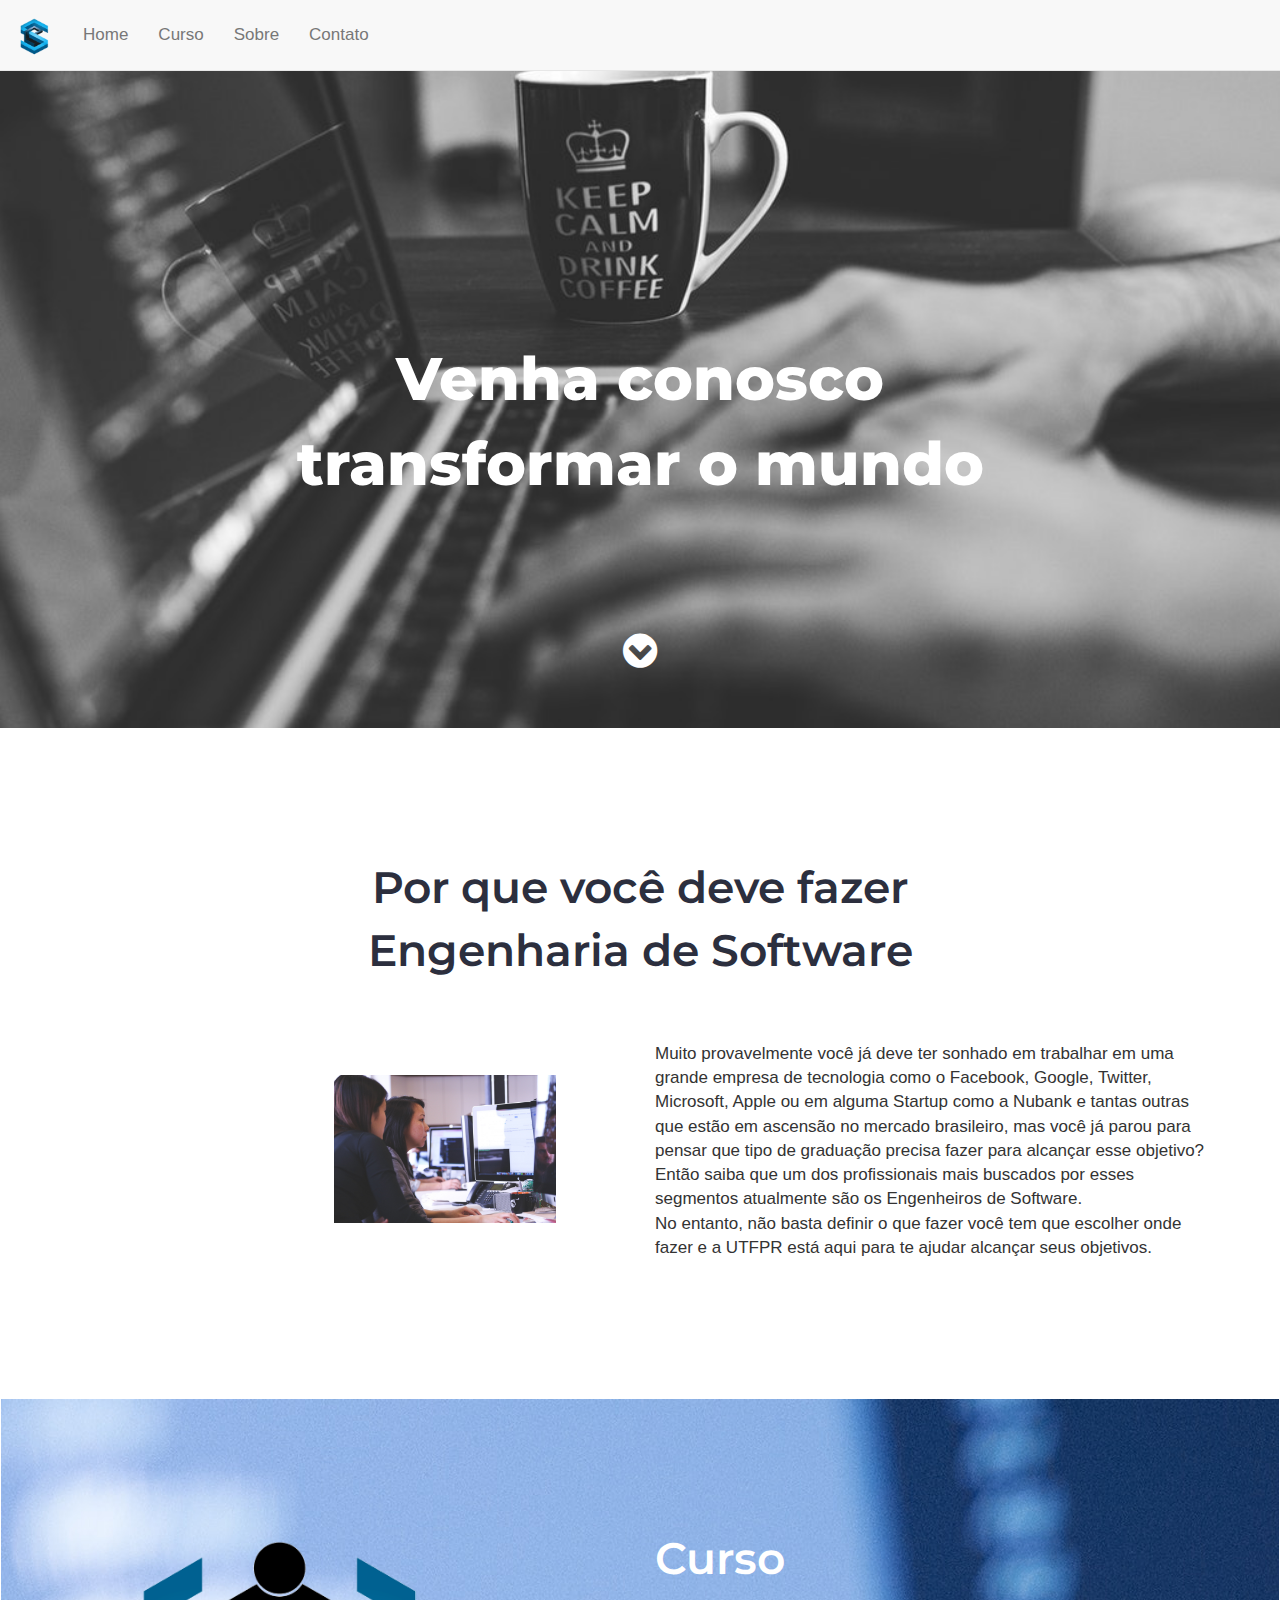
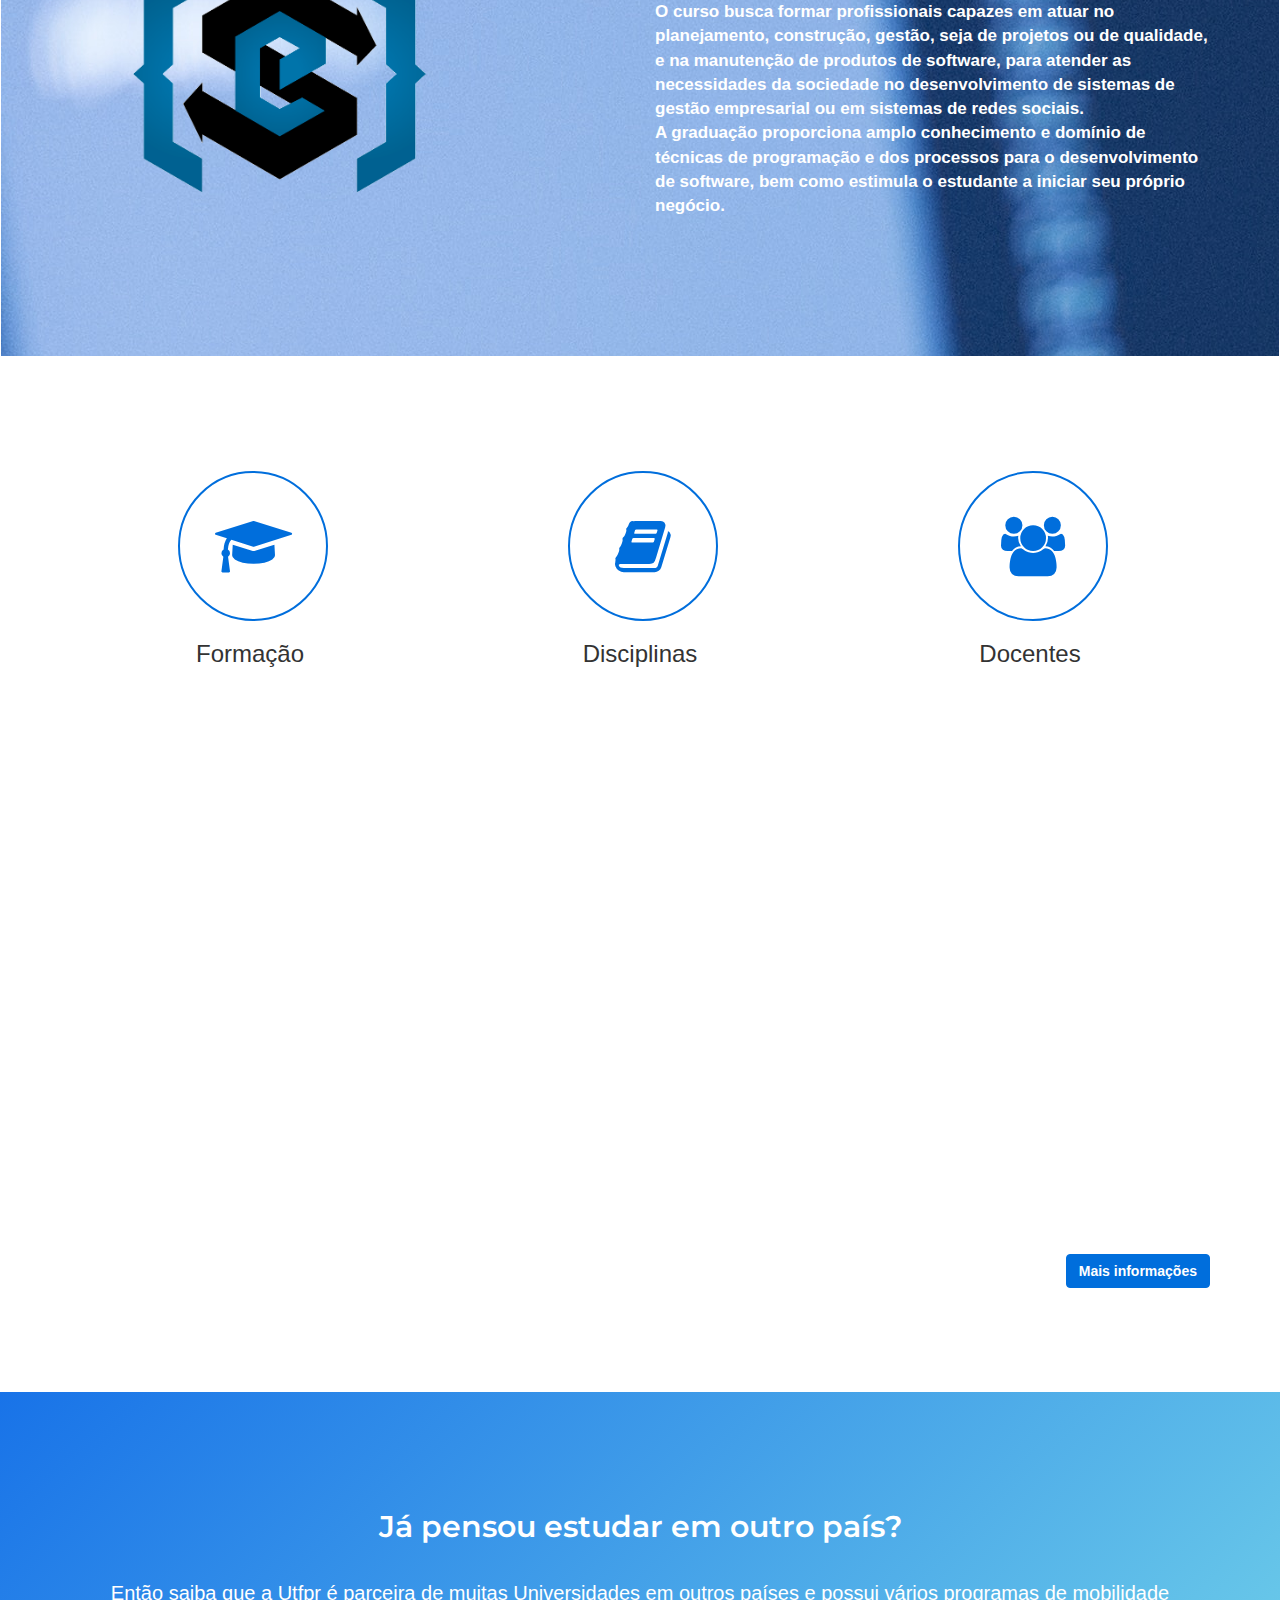
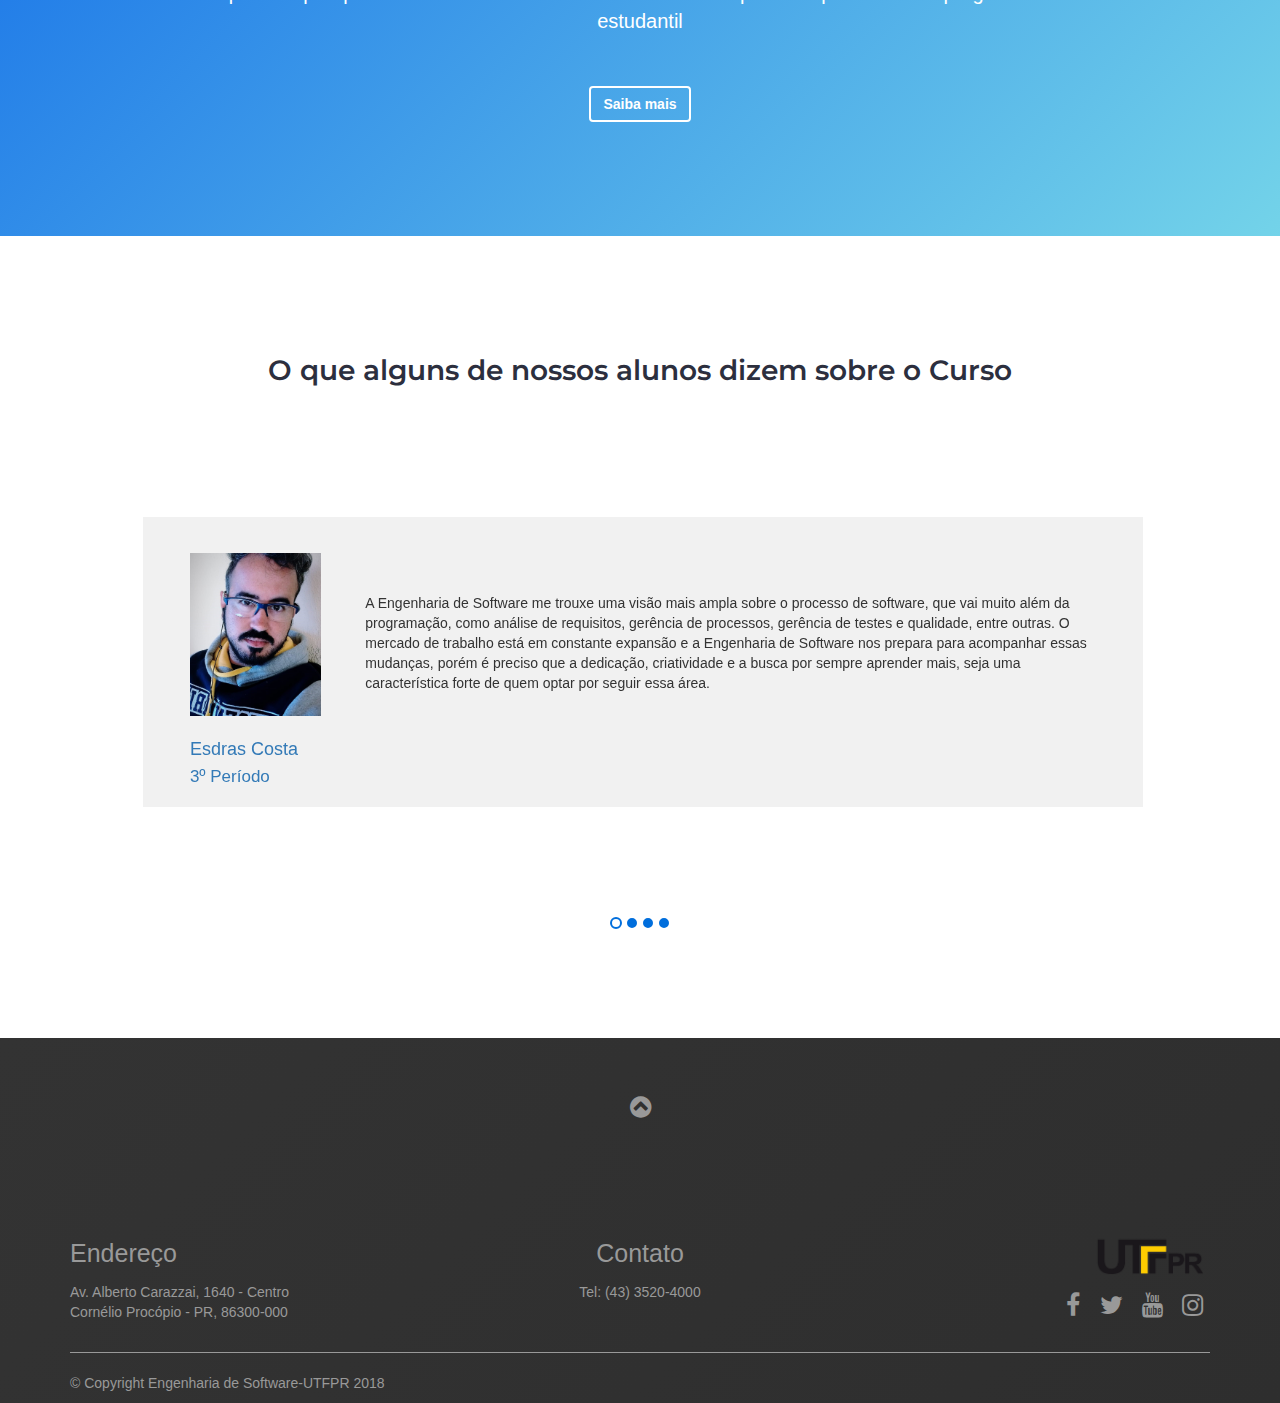
==== commit d585deba: "último commit" ====
--- a/index.html
+++ b/index.html
@@ -7,7 +7,7 @@
     <meta http-equiv="X-UA-Compatible" content="ie=edge">
     <title>Engenharia de Software</title>
 
-    <link rel="stylesheet" href="css/n-style.css">
+    <link rel="stylesheet" href="css/style.css">
 
     <link rel="icon" href="imagens/logo_software.png" type="image/gif" sizes="16x16">
 
@@ -38,7 +38,7 @@
                         <span class="icon-bar"></span>
                     </button>
                     <a class="navbar-brand" href="#">
-                        <img src="imagens/logo_software.png" alt="logo" style="width: 3.8rem; height: 3.8rem">
+                        <img id="logo" src="imagens/logo_software.png" alt="logo" style="width: 3.8rem; height: 3.8rem">
                     </a>
                 </div>
                 <div class="collapse navbar-collapse" id="myNavbar">
@@ -62,7 +62,7 @@
     </section>
 
     <section>
-        <div id="home" class="parallax">
+        <div class="parallax">
             <div class="container text-center">
                 <div class="inner-container" style="margin-top:250px">
 
@@ -75,7 +75,7 @@
 
                     <!-- <p>Não é só do tradicional que se constrói o mundo</p> -->
                     <div class="text-center">
-                        <a href="#software">
+                        <a href="#topo">
                             <i class="fa fa-chevron-circle-down"></i>
                         </a>
                     </div>
@@ -94,7 +94,7 @@
                 <div class="col-sm-6">
                     <img class="figura1" src="imagens/coaching-coders-coding-7374.jpg" alt="coaching-coders">
                 </div>
-                <div class="col-sm-6 text-left">
+                <div id="home" class="col-sm-6 text-left">
                     <p class="display-3" style="margin-top: 50px">Muito provavelmente você já deve ter sonhado em trabalhar em uma grande empresa de tecnologia como o
                         Facebook, Google, Twitter, Microsoft, Apple ou em alguma Startup como a Nubank e tantas outras que
                         estão em ascensão no mercado brasileiro, mas você já parou para pensar que tipo de graduação precisa
@@ -200,7 +200,7 @@
                     <p class="display-2 d21">Já pensou estudar em outro país?</p>
 
                     <br>
-                   
+
                     <p class="display-6">
                         Então saiba que a Utfpr é parceira de muitas Universidades em outros países e possui vários programas de mobilidade estudantil
                     </p>
@@ -225,7 +225,7 @@
                         <li data-target="#showComents" data-slide-to="1"></li>
                         <li data-target="#showComents" data-slide-to="2"></li>
                         <li data-target="#showComents" data-slide-to="3"></li>
-                        <li data-target="#showComents" data-slide-to="4"></li>
+                        
                     </ol>
                     <p class="display-2 d23 text-center">O que alguns de nossos alunos dizem sobre o Curso</p>
                     <div class="row">
@@ -235,12 +235,21 @@
                                     <div class="item active">
                                         <div class="col-xs-8">
                                             <div class="media">
-                                                <a class=" media-right" href="#">
-                                                    <img alt="150x100" src="imagens/coaching-coders-coding-7374.jpg">
+                                                <a class="media-right" href="#" style="text-decoration:none">
+                                                    <img class="logo-software" alt="150x100" src="imagens/WhatsApp Image 2018-06-21 at 13.35.47.jpeg">
+                                                    <br>
+                                                    <br>
+                                                    <h4 class="media-heading">Esdras Costa</h4>
+                                                    <p>3º Período</p>
                                                 </a>
                                                 <div class="media-body">
-                                                    <h4 class="media-heading">Aluno xxx</h4>
-                                                    <p>Lorem lorem lorem lorem lorem</p>
+                                                    <p style="margin-top: 40px;">A Engenharia de Software me trouxe uma visão mais ampla sobre o processo
+                                                        de software, que vai muito além da programação, como análise de requisitos,
+                                                        gerência de processos, gerência de testes e qualidade, entre outras.
+                                                        O mercado de trabalho está em constante expansão e a Engenharia de
+                                                        Software nos prepara para acompanhar essas mudanças, porém é preciso
+                                                        que a dedicação, criatividade e a busca por sempre aprender mais,
+                                                        seja uma característica forte de quem optar por seguir essa área.</p>
                                                 </div>
                                             </div>
                                         </div>
@@ -249,12 +258,23 @@
                                     <div class="item">
                                         <div class="col-xs-8">
                                             <div class="media">
-                                                <a class="media-right" href="#">
-                                                    <img alt="150x100" src="imagens/coaching-coders-coding-7374.jpg">
+                                                <a class="media-right" href="#" style="text-decoration:none">
+                                                    <acronym title="Livre Imagens por pngtree.com">
+                                                        <img class="logo-software" alt="150x100" src="imagens/78640824a973463a93382e0efe7dc049.png">
+                                                    </acronym>
+                                                    <br>
+
+                                                    <h4 class="media-heading">Bruna Caroline</h4>
+                                                    <p>3º Período</p>
                                                 </a>
+
                                                 <div class="media-body">
-                                                    <h4 class="media-heading">Aluno xxx</h4>
-                                                    <p>Lorem lorem lorem lorem lorem</p>
+                                                    <p style="margin-top: 50px;">O curso de engenharia de software eh muito bom, os professores são muito
+                                                        competentes, todas as vezes que eu precisei de auxílio da coordenação
+                                                        fui muito bem atendida. Gosto do curso tanto pelas matérias que são
+                                                        bem ministradas quanto pelo atendimento que temos fora das aulas.
+                                                        Pra aqueles que gostam de tecnologias, gostam de gerênciar projetos,
+                                                        super recomendo o curso.</p>
                                                 </div>
                                             </div>
                                         </div>
@@ -263,12 +283,28 @@
                                     <div class="item">
                                         <div class="col-xs-8">
                                             <div class="media">
-                                                <a class="media-right" href="#">
-                                                    <img alt="150x100" src="imagens/coaching-coders-coding-7374.jpg">
+                                                <a class="media-right" href="#" style="text-decoration:none">
+                                                    <img class="logo-software" alt="150x100" src="imagens/35686911_1752344704851228_4319506961012883456_n.jpg">
+                                                    <br>
+                                                    <br>
+                                                    <h4 class="media-heading">Caio Thizio</h4>
+                                                    <p>7º Período</p>
                                                 </a>
                                                 <div class="media-body">
-                                                    <h4 class="media-heading">Aluno xxx</h4>
-                                                    <p>Lorem lorem lorem lorem lorem</p>
+                                                    <p style="margin-top:20px;">O curso é bastante claro quanto às tarefas que nós, quando formados,
+                                                        teremos de ser capazes de performar. O plano pedagógico é bem formulado
+                                                        e as aulas estão bem divididas dentro dos semestres. O corpo docente
+                                                        é bem qualificado e as aulas são claras. O fato do curso ser noturno
+                                                        ajuda bastante no quesito de haver dois períodos livres para estudo
+                                                        ou desenvolvimento de atividades extracurriculares, como projetos
+                                                        de extensão e iniciação científica (ambas são bastante ofertadas
+                                                        aos alunos). No geral, o curso tem uma ótima proposta, e às vezes
+                                                        pode ser um pouco difícil acompanhar algumas disciplinas caso alguns
+                                                        conceitos relacionados à lógica de programação não fiquem claros.
+                                                        Acredito que o curso poderia dar um foco maior para o diferencial
+                                                        do curso, que é a capacidade de ensinar conceitos de gerenciamento
+                                                        de projetos de software. Nosso curso é quase que por inteiro voltado
+                                                        para programação.</p>
                                                 </div>
                                             </div>
                                         </div>
@@ -277,30 +313,23 @@
                                     <div class="item">
                                         <div class="col-xs-8">
                                             <div class="media">
-                                                <a class="media-right" href="#">
-                                                    <img alt="150x100" src="imagens/coaching-coders-coding-7374.jpg">
+                                                <a class="media-right" href="#" style="text-decoration:none">
+                                                    <img class="logo-software" alt="150x100" src="imagens/32253122_251871648885086_5381546416470491136_o.jpg">
+                                                    <br>
+                                                    <br>
+                                                    <h4 class="media-heading">Dafny Garcia</h4>
+                                                    <p>7º Período</p>
                                                 </a>
                                                 <div class="media-body">
-                                                    <h4 class="media-heading">Aluno xxx</h4>
-                                                    <p>Lorem lorem lorem lorem lorem</p>
+                                                    <p style="margin-top:50px;">O curso de Engenharia de software é muito interessante, no entanto falta
+                                                        um pouco de atenção nas disciplinas que são relacionadas a gerenciamento
+                                                        de software. No mais é um bom curso onde os professore dão o seu
+                                                        melhor para passar o máximo de conhecimento ao seus alunos.</p>
                                                 </div>
                                             </div>
                                         </div>
                                     </div>
 
-                                    <div class="item">
-                                        <div class="col-xs-8">
-                                            <div class="media">
-                                                <a class="media-right" href="#">
-                                                    <img alt="150x100" src="imagens/coaching-coders-coding-7374.jpg">
-                                                </a>
-                                                <div class="media-body">
-                                                    <h4 class="media-heading">Aluno xxx</h4>
-                                                    <p>Lorem lorem lorem lorem lorem</p>
-                                                </div>
-                                            </div>
-                                        </div>
-                                    </div>
                                 </div>
                             </div>
                         </div>
@@ -313,6 +342,12 @@
 
     <footer>
         <div class="container">
+            <div class="text-center">
+                <a id="topo" href="#" data-toggle="tooltip" title="Voltar ao topo">
+                    <i class="fa fa-chevron-circle-up"></i>
+                </a>
+            </div>
+
             <div class="row">
                 <div class="col-sm-4 mg text-left">
                     <p class="display-5 d55">Endereço</p>
@@ -327,21 +362,21 @@
 
                 <div class="col-sm-4 mg text-right">
 
-                    <a href="http://portal.utfpr.edu.br/">
+                    <a href="http://portal.utfpr.edu.br/" style="text-decoration:none">
                         <img src="imagens/logo_UTFPR_cor_variacao_texto.png" alt="logo-UTFPR" target="_blank">
                     </a>
 
                     <br>
-                    <a href="https://www.facebook.com/engenhariadesoftware.utfpr.cp/" target="_blank">
+                    <a href="https://www.facebook.com/engenhariadesoftware.utfpr.cp/ style=" text-decoration:none "" target="_blank">
                         <i class="fa fa-facebook"></i>
                     </a>
-                    <a href="https://twitter.com/utfpr_" target="_blank">
+                    <a href="https://twitter.com/utfpr_" target="_blank" style="text-decoration:none">
                         <i class="fa fa-twitter"></i>
                     </a>
-                    <a href="https://www.youtube.com/user/canaldaUTFPR" target="_blank">
+                    <a href="https://www.youtube.com/user/canaldaUTFPR" target="_blank" style="text-decoration:none">
                         <i class="fa fa-youtube"></i>
                     </a>
-                    <a href="https://www.instagram.com/utfpr_/" target="_blank">
+                    <a href="https://www.instagram.com/utfpr_/" target="_blank" style="text-decoration:none">
                         <i class="fa fa-instagram"></i>
                     </a>
 
@@ -364,10 +399,12 @@
                 $('.navbar-default').css("background-color", "#222")
                 $('.navbar-default').css("border-color", "#222")
 
+
             }
             else {
                 $('.navbar-default').css("background-color", "#f8f8f8")
                 $('.navbar-default').css("border-color", "#f8f8f8")
+
 
             }
         });
--- a/css/style.css
+++ b/css/style.css
@@ -0,0 +1,381 @@
+html, body{
+    height: auto;
+    min-height: 100vh;
+    font-family: 'Montserrat', sans-serif;
+}
+body{
+    font-style: normal;
+    line-height: 1.5px;
+}
+
+section{
+    /* background-position: 50% 50%; */
+    background-repeat: no-repeat;
+    background-size: cover
+}
+
+section, .container .container-fluid{
+    position: relative;
+    word-wrap: break-word;
+    margin: 0;
+}
+
+section{
+    background-color: #ffffff;
+}
+
+
+section .article{
+    height: auto;
+}
+
+/* navbar */
+
+.navbar{
+    transition: none;
+    min-height: 80px;
+    padding: 1rem 0;
+}
+
+a.navbar-brand{
+    padding-top: 8px;
+} 
+
+
+
+.parallax{
+    background-image: url("../imagens/pexels-photo-160109.jpeg");
+    min-height: 600px;
+    background-attachment: fixed;
+    background-position: center;
+    background-repeat: no-repeat;
+    background-size: cover;
+}
+
+
+.parallax.p2{
+    background-image: url("../imagens/code-coding-computer-879109.jpg");
+}
+
+.btn.btn-info{
+    font-weight: 600;
+    background-color: #006edc;
+    border-color: #006edc;
+}
+
+/* fontes */
+
+p.display-1{
+    font-family: 'Montserrat';
+    font-size: 6.0rem;
+    font-weight: 800;
+    color: #fff;
+}
+
+p.display-2{
+    font-family: 'Montserrat'; 
+    font-size: 4.4rem;
+    color: #2c2f3e;
+    font-weight: 600;
+}
+
+p.display-2.d2{ 
+    color: #ffffff;
+}
+
+p.display-2.d21{ 
+    font-size: 3rem;
+    color: #ffffff;
+}
+
+p.display-2.d23{ 
+    font-size: 2.8rem;
+}
+
+
+p.display-2.d22{
+    color: #006edc;
+}
+
+a, p.display-3{
+    font-size: 1.7rem;   
+}
+
+p.display-3.d3{
+    color: #fff;
+    font-weight: 600;    
+}
+
+p.display-4{
+    font-size: 1.6rem; 
+    color: #3d424f;
+}
+
+p.display-4.d4{
+    font-weight: 600;
+}
+
+ul .display-4 {
+    font-size: 1rem;
+    font-weight: 600;
+}
+
+p.display-5 {
+    font-size: 2.5rem;
+    color: #fff;
+}
+
+p.display-6{
+    font-size: 2rem;
+    color: #fff;
+}
+
+p.display-5.d55, p.p1{
+    color: #999999;
+}
+
+hr.h{
+    border-top: 1px solid #999;
+}
+/* classes mn */
+
+.mn1 a{
+    font-style: normal;
+}
+    
+div.mn2{
+    margin-top: 10%;
+    margin-bottom: 10%;
+}
+    
+.mn3 {
+    background-color: #05748d;
+}
+
+.mn4 {
+    padding-top: 90px;
+    padding-bottom: 90px;
+    text-justify: auto;
+}
+
+
+div.margem{
+    margin-top: 10%;
+    margin-bottom: 10%;
+}
+
+
+/* imagens */
+
+img.mg1{
+    border: 4% 0;
+}
+
+img.figura1{
+    margin-top: 15%;
+    margin-left: 35%;
+    width: 40%;
+    height: auto;
+}
+
+/* div.carousel-inner img{
+    width: 50%;
+    height: auto;
+} */
+
+
+img.mg1.logo-sofware{
+    padding: 3%;
+}
+
+img.logo-software{
+    width: 75%;
+    height: auto;
+}
+
+
+img{
+    width: 100%;
+}
+
+div.transbox {
+    background-image: url("../imagens/code-coder-coding-34600.jpg");
+    border: 1px solid #ffffff;
+    height: auto; 
+}
+/* icones */
+
+div.gradiente{
+    background-color: #006edc;
+    background: linear-gradient(-225deg, #0d6ce7f3 0, #73d3e9 100%); 
+}
+
+.btn.btn-light{
+    font-weight: 600;
+    background-color: transparent;
+    border: 2px solid #fff;
+    color: #fff;
+}
+
+.circle{
+    height: 150px;
+    width: 150px;
+    border-radius: 50%;
+    border: 2px solid #006edc; 
+}
+
+
+div.circle{
+    margin-left: 30%;
+}
+
+i.fa{
+    color: #006edc;
+    font-size: 60px;
+    margin-top: 30%;
+}
+
+a.fa{
+    font-size: 120%;
+    text-decoration: none;
+}
+
+
+i.fa-chevron-circle-up, i.fa-facebook, i.fa-twitter, i.fa-youtube, 
+i.fa-instagram {
+    color: #999999;
+    font-size: 25px;
+    margin-top: 3%;
+    padding: 2% 0;
+  }
+
+i.fa-chevron-circle-down{
+    color: #fff;
+    font-size: 40px;
+    margin-top: 10%;
+    margin-bottom: 5%;
+}
+
+i.fa.f1, p.display-5.d5{
+    color: #fff;
+}
+
+div.icones{
+    padding: 5%;
+}
+
+
+/* elementos da tag <a> */
+
+a p h4, a.img{
+    text-decoration: none;
+    color: #2c2f3e;
+}
+
+a, a:hover, a.fa{
+    text-decoration: none;
+}
+
+a{
+    cursor: pointer;
+}
+
+
+li a{
+    font-style: normal;
+    font-weight: 400;
+}
+
+li.a:hover{
+    text-decoration: none;
+}
+
+
+
+/* cards */
+
+div.card{
+    padding: 3%;
+    background-color: transparent;
+    
+}
+
+a.thumbnail, a.img{
+    border: none;
+}
+a.media-right{
+    width: 20%;
+    height: auto;
+}
+
+div.media{
+    padding: 5%;
+}
+
+/* div.media-body{
+    padding: 3%;
+} */
+div.card.c1, div.media{
+    margin-left: 8%;
+    background-color: #f1f1f1;
+    width: 1000px;
+    height: 290px;
+}
+
+h3.card-title{
+    text-align: center;
+    font-weight: 600;
+    color: #3d424f;
+}
+
+
+ol.carousel-indicators li{
+    border: 2px solid #006edc;
+    background-color: #006edc;
+}
+
+ol.carousel-indicators {
+    bottom: -20px;
+}
+div.carousel{
+    margin-top: 10%;
+    margin-bottom: 10%;
+}
+
+div.slide-show{
+    background-color: #fff;
+}
+div.text{
+    margin-top: 10%;
+    margin-left: 20%;
+}
+
+
+div.mg{
+    margin: 8%  0 0;
+}
+
+footer{
+    margin: 0; 
+    background-color: #2e2e2e;
+    background: linear-gradient(-225deg,#333333 0,#2e2e2e 100%);
+}
+
+footer p{
+    color: #fff;
+    font-weight: 400;
+    font-size: 14px;
+}
+
+
+footer p.display-5{
+    color: #fff;
+}
+footer a{
+    padding: 2%;
+}
+
+footer img{
+    width: 30%;
+    height: auto;
+}